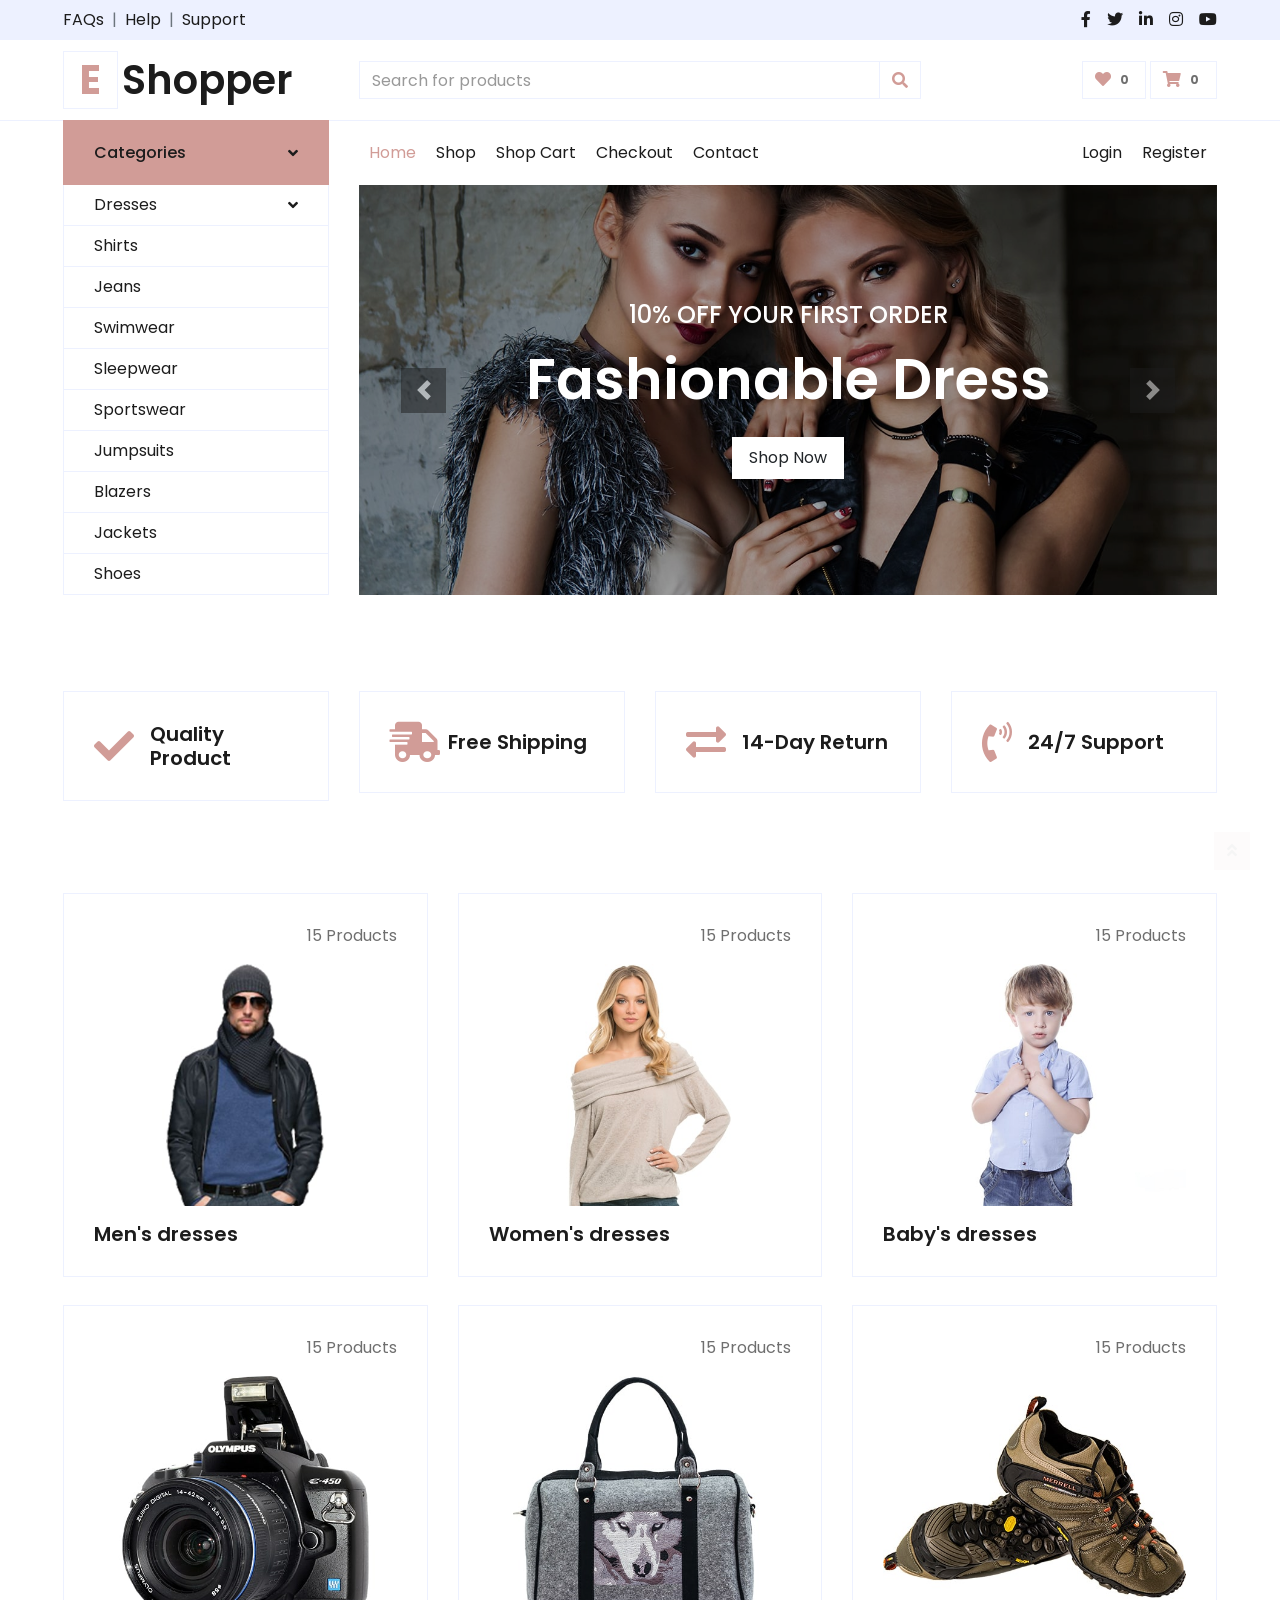
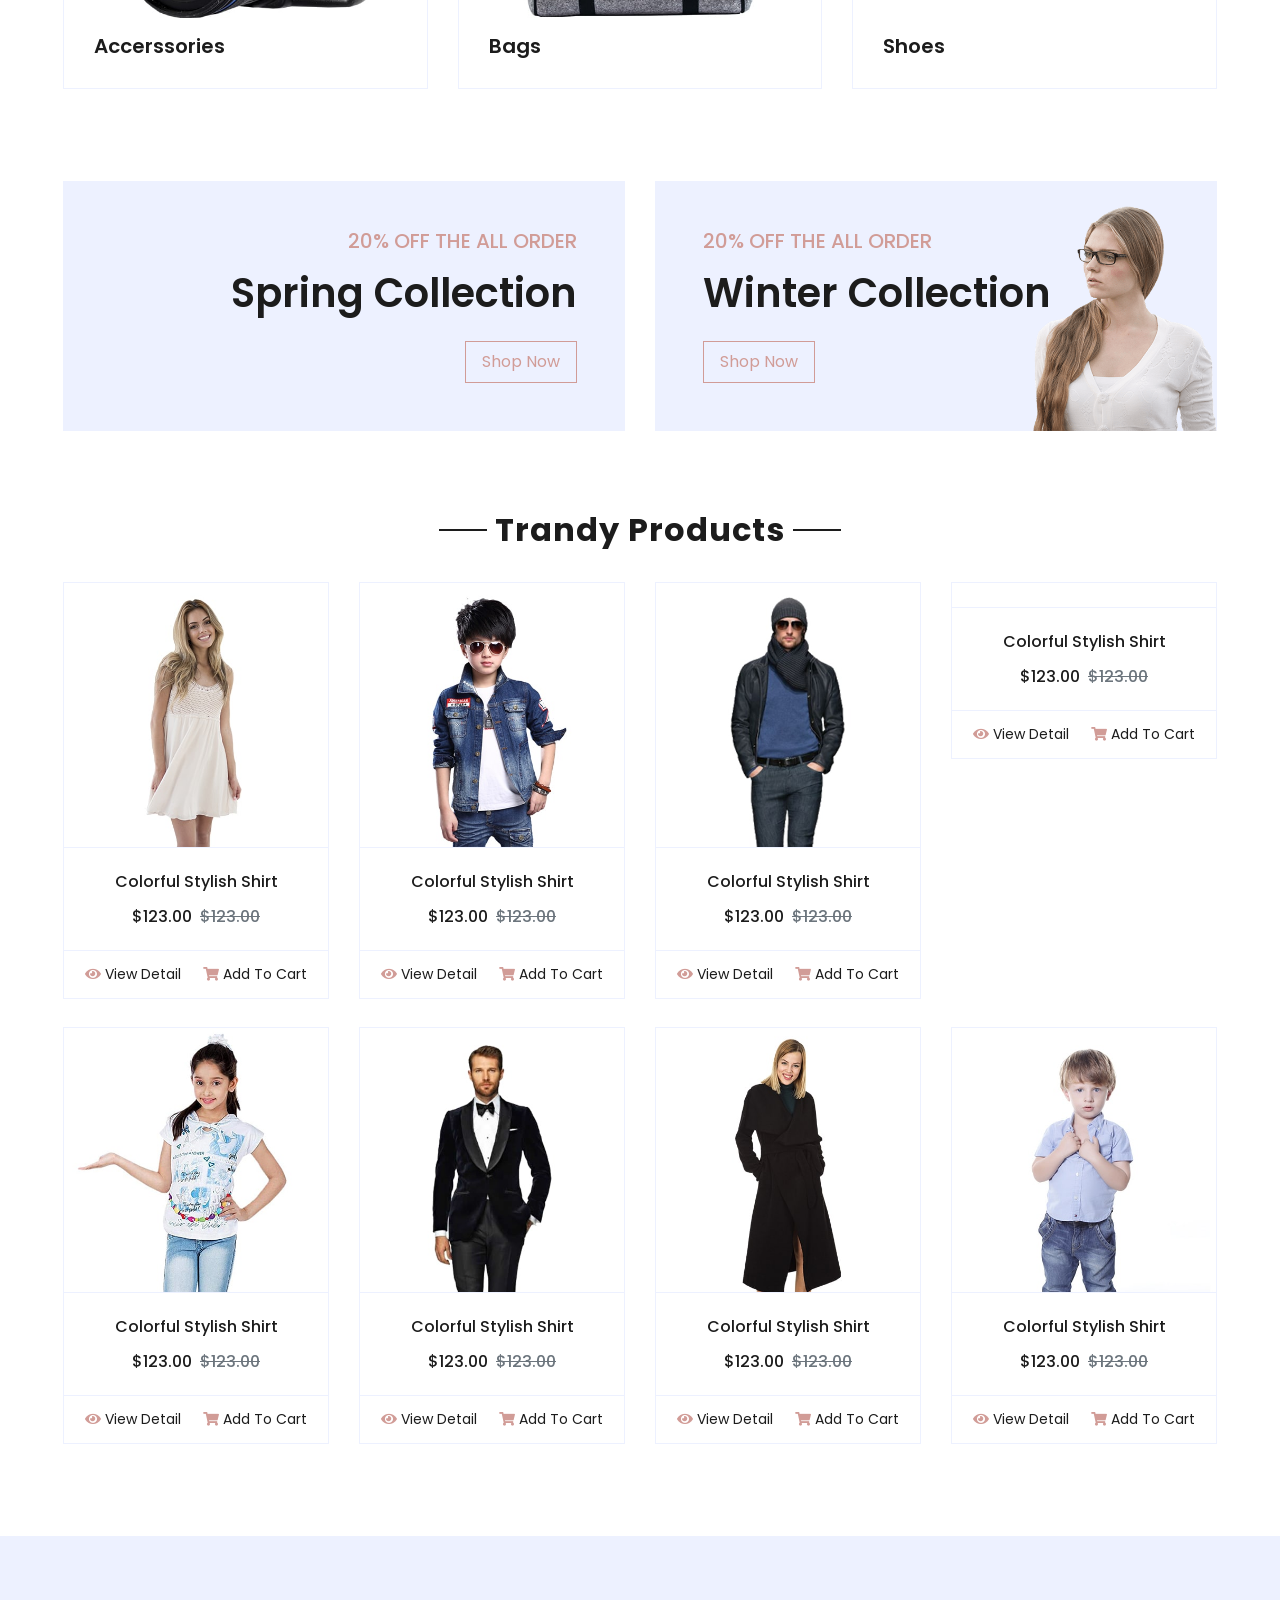
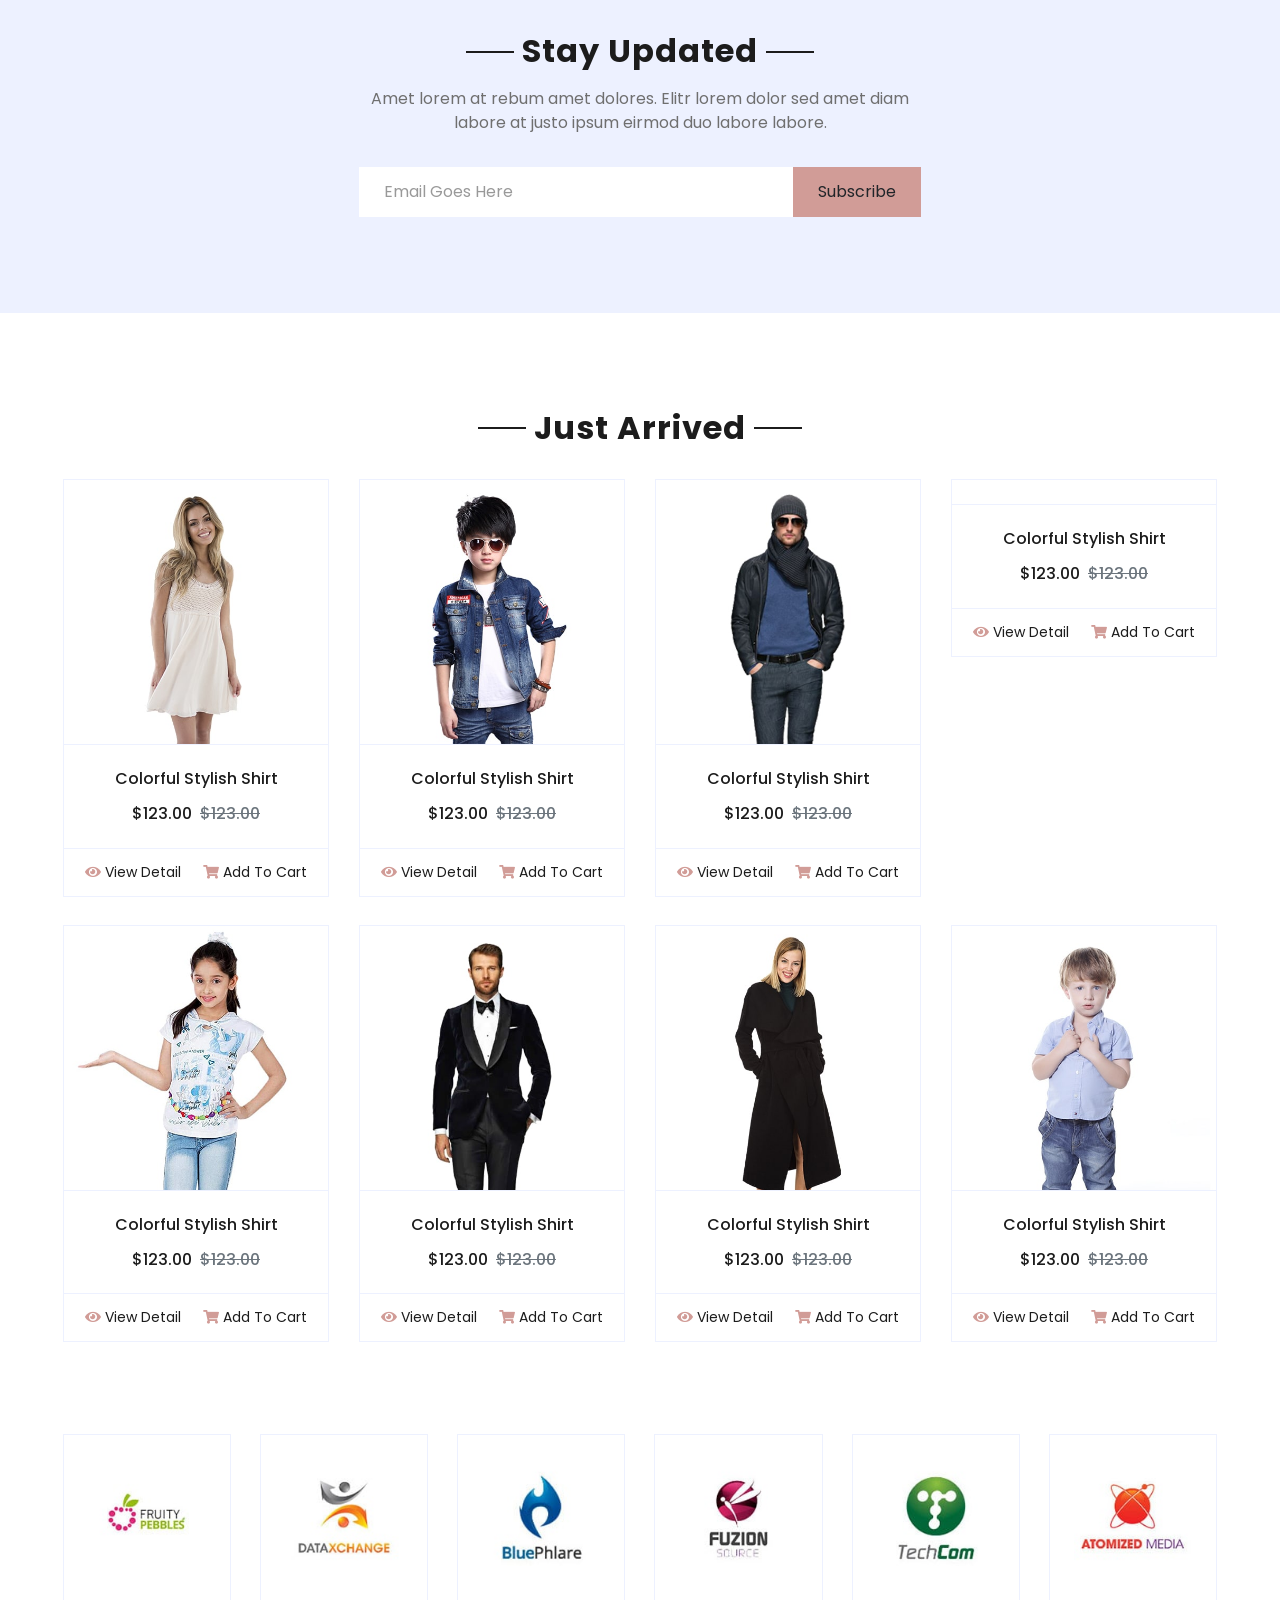
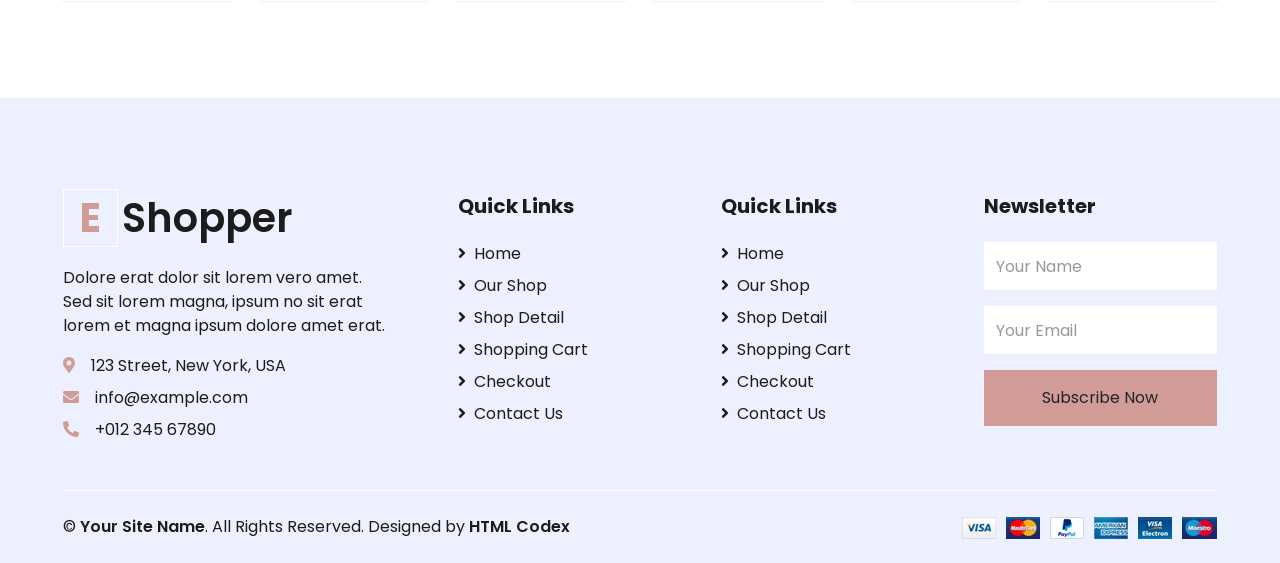
==== EShopper/index.html @ 25c85ebb "base template for web" ====
<!DOCTYPE html>
<html lang="en">

<head>
    <meta charset="utf-8">
    <title>EShopper - Bootstrap Shop Template</title>
    <meta content="width=device-width, initial-scale=1.0" name="viewport">
    <meta content="Free HTML Templates" name="keywords">
    <meta content="Free HTML Templates" name="description">

    <!-- Favicon -->
    <link href="img/favicon.ico" rel="icon">

    <!-- Google Web Fonts -->
    <link rel="preconnect" href="https://fonts.gstatic.com">
    <link href="https://fonts.googleapis.com/css2?family=Poppins:wght@100;200;300;400;500;600;700;800;900&display=swap" rel="stylesheet"> 

    <!-- Font Awesome -->
    <link href="https://cdnjs.cloudflare.com/ajax/libs/font-awesome/5.10.0/css/all.min.css" rel="stylesheet">

    <!-- Libraries Stylesheet -->
    <link href="lib/owlcarousel/assets/owl.carousel.min.css" rel="stylesheet">

    <!-- Customized Bootstrap Stylesheet -->
    <link href="css/style.css" rel="stylesheet">
</head>

<body>
    <!-- Topbar Start -->
    <div class="container-fluid">
        <div class="row bg-secondary py-2 px-xl-5">
            <div class="col-lg-6 d-none d-lg-block">
                <div class="d-inline-flex align-items-center">
                    <a class="text-dark" href="">FAQs</a>
                    <span class="text-muted px-2">|</span>
                    <a class="text-dark" href="">Help</a>
                    <span class="text-muted px-2">|</span>
                    <a class="text-dark" href="">Support</a>
                </div>
            </div>
            <div class="col-lg-6 text-center text-lg-right">
                <div class="d-inline-flex align-items-center">
                    <a class="text-dark px-2" href="">
                        <i class="fab fa-facebook-f"></i>
                    </a>
                    <a class="text-dark px-2" href="">
                        <i class="fab fa-twitter"></i>
                    </a>
                    <a class="text-dark px-2" href="">
                        <i class="fab fa-linkedin-in"></i>
                    </a>
                    <a class="text-dark px-2" href="">
                        <i class="fab fa-instagram"></i>
                    </a>
                    <a class="text-dark pl-2" href="">
                        <i class="fab fa-youtube"></i>
                    </a>
                </div>
            </div>
        </div>
        <div class="row align-items-center py-3 px-xl-5">
            <div class="col-lg-3 d-none d-lg-block">
                <a href="" class="text-decoration-none">
                    <h1 class="m-0 display-5 font-weight-semi-bold"><span class="text-primary font-weight-bold border px-3 mr-1">E</span>Shopper</h1>
                </a>
            </div>
            <div class="col-lg-6 col-6 text-left">
                <form action="">
                    <div class="input-group">
                        <input type="text" class="form-control" placeholder="Search for products">
                        <div class="input-group-append">
                            <span class="input-group-text bg-transparent text-primary">
                                <i class="fa fa-search"></i>
                            </span>
                        </div>
                    </div>
                </form>
            </div>
            <div class="col-lg-3 col-6 text-right">
                <a href="" class="btn border">
                    <i class="fas fa-heart text-primary"></i>
                    <span class="badge">0</span>
                </a>
                <a href="" class="btn border">
                    <i class="fas fa-shopping-cart text-primary"></i>
                    <span class="badge">0</span>
                </a>
            </div>
        </div>
    </div>
    <!-- Topbar End -->


    <!-- Navbar Start -->
    <div class="container-fluid mb-5">
        <div class="row border-top px-xl-5">
            <div class="col-lg-3 d-none d-lg-block">
                <a class="btn shadow-none d-flex align-items-center justify-content-between bg-primary text-white w-100" data-toggle="collapse" href="#navbar-vertical" style="height: 65px; margin-top: -1px; padding: 0 30px;">
                    <h6 class="m-0">Categories</h6>
                    <i class="fa fa-angle-down text-dark"></i>
                </a>
                <nav class="collapse show navbar navbar-vertical navbar-light align-items-start p-0 border border-top-0 border-bottom-0" id="navbar-vertical">
                    <div class="navbar-nav w-100 overflow-hidden" style="height: 410px">
                        <div class="nav-item dropdown">
                            <a href="#" class="nav-link" data-toggle="dropdown">Dresses <i class="fa fa-angle-down float-right mt-1"></i></a>
                            <div class="dropdown-menu position-absolute bg-secondary border-0 rounded-0 w-100 m-0">
                                <a href="" class="dropdown-item">Men's Dresses</a>
                                <a href="" class="dropdown-item">Women's Dresses</a>
                                <a href="" class="dropdown-item">Baby's Dresses</a>
                            </div>
                        </div>
                        <a href="" class="nav-item nav-link">Shirts</a>
                        <a href="" class="nav-item nav-link">Jeans</a>
                        <a href="" class="nav-item nav-link">Swimwear</a>
                        <a href="" class="nav-item nav-link">Sleepwear</a>
                        <a href="" class="nav-item nav-link">Sportswear</a>
                        <a href="" class="nav-item nav-link">Jumpsuits</a>
                        <a href="" class="nav-item nav-link">Blazers</a>
                        <a href="" class="nav-item nav-link">Jackets</a>
                        <a href="" class="nav-item nav-link">Shoes</a>
                    </div>
                </nav>
            </div>
            <div class="col-lg-9">
                <nav class="navbar navbar-expand-lg bg-light navbar-light py-3 py-lg-0 px-0">
                    <a href="" class="text-decoration-none d-block d-lg-none">
                        <h1 class="m-0 display-5 font-weight-semi-bold"><span class="text-primary font-weight-bold border px-3 mr-1">E</span>Shopper</h1>
                    </a>
                    <button type="button" class="navbar-toggler" data-toggle="collapse" data-target="#navbarCollapse">
                        <span class="navbar-toggler-icon"></span>
                    </button>
                    <div class="collapse navbar-collapse justify-content-between" id="navbarCollapse">
                        <div class="navbar-nav mr-auto py-0">
                            <a href="index.html" class="nav-item nav-link active">Home</a>
                            <a href="shop.html" class="nav-item nav-link">Shop</a>
                            <a href="cart.html" class="nav-item nav-link">Shop Cart</a>
                            <a href="checkout.html" class="nav-item nav-link">Checkout</a>
                            <a href="contact.html" class="nav-item nav-link">Contact</a>
                        </div>
                        <div class="navbar-nav ml-auto py-0">
                            <a href="" class="nav-item nav-link">Login</a>
                            <a href="" class="nav-item nav-link">Register</a>
                        </div>
                    </div>
                </nav>
                <div id="header-carousel" class="carousel slide" data-ride="carousel">
                    <div class="carousel-inner">
                        <div class="carousel-item active" style="height: 410px;">
                            <img class="img-fluid" src="img/carousel-1.jpg" alt="Image">
                            <div class="carousel-caption d-flex flex-column align-items-center justify-content-center">
                                <div class="p-3" style="max-width: 700px;">
                                    <h4 class="text-light text-uppercase font-weight-medium mb-3">10% Off Your First Order</h4>
                                    <h3 class="display-4 text-white font-weight-semi-bold mb-4">Fashionable Dress</h3>
                                    <a href="" class="btn btn-light py-2 px-3">Shop Now</a>
                                </div>
                            </div>
                        </div>
                        <div class="carousel-item" style="height: 410px;">
                            <img class="img-fluid" src="img/carousel-2.jpg" alt="Image">
                            <div class="carousel-caption d-flex flex-column align-items-center justify-content-center">
                                <div class="p-3" style="max-width: 700px;">
                                    <h4 class="text-light text-uppercase font-weight-medium mb-3">10% Off Your First Order</h4>
                                    <h3 class="display-4 text-white font-weight-semi-bold mb-4">Reasonable Price</h3>
                                    <a href="" class="btn btn-light py-2 px-3">Shop Now</a>
                                </div>
                            </div>
                        </div>
                    </div>
                    <a class="carousel-control-prev" href="#header-carousel" data-slide="prev">
                        <div class="btn btn-dark" style="width: 45px; height: 45px;">
                            <span class="carousel-control-prev-icon mb-n2"></span>
                        </div>
                    </a>
                    <a class="carousel-control-next" href="#header-carousel" data-slide="next">
                        <div class="btn btn-dark" style="width: 45px; height: 45px;">
                            <span class="carousel-control-next-icon mb-n2"></span>
                        </div>
                    </a>
                </div>
            </div>
        </div>
    </div>
    <!-- Navbar End -->


    <!-- Featured Start -->
    <div class="container-fluid pt-5">
        <div class="row px-xl-5 pb-3">
            <div class="col-lg-3 col-md-6 col-sm-12 pb-1">
                <div class="d-flex align-items-center border mb-4" style="padding: 30px;">
                    <h1 class="fa fa-check text-primary m-0 mr-3"></h1>
                    <h5 class="font-weight-semi-bold m-0">Quality Product</h5>
                </div>
            </div>
            <div class="col-lg-3 col-md-6 col-sm-12 pb-1">
                <div class="d-flex align-items-center border mb-4" style="padding: 30px;">
                    <h1 class="fa fa-shipping-fast text-primary m-0 mr-2"></h1>
                    <h5 class="font-weight-semi-bold m-0">Free Shipping</h5>
                </div>
            </div>
            <div class="col-lg-3 col-md-6 col-sm-12 pb-1">
                <div class="d-flex align-items-center border mb-4" style="padding: 30px;">
                    <h1 class="fas fa-exchange-alt text-primary m-0 mr-3"></h1>
                    <h5 class="font-weight-semi-bold m-0">14-Day Return</h5>
                </div>
            </div>
            <div class="col-lg-3 col-md-6 col-sm-12 pb-1">
                <div class="d-flex align-items-center border mb-4" style="padding: 30px;">
                    <h1 class="fa fa-phone-volume text-primary m-0 mr-3"></h1>
                    <h5 class="font-weight-semi-bold m-0">24/7 Support</h5>
                </div>
            </div>
        </div>
    </div>
    <!-- Featured End -->


    <!-- Categories Start -->
    <div class="container-fluid pt-5">
        <div class="row px-xl-5 pb-3">
            <div class="col-lg-4 col-md-6 pb-1">
                <div class="cat-item d-flex flex-column border mb-4" style="padding: 30px;">
                    <p class="text-right">15 Products</p>
                    <a href="" class="cat-img position-relative overflow-hidden mb-3">
                        <img class="img-fluid" src="img/cat-1.jpg" alt="">
                    </a>
                    <h5 class="font-weight-semi-bold m-0">Men's dresses</h5>
                </div>
            </div>
            <div class="col-lg-4 col-md-6 pb-1">
                <div class="cat-item d-flex flex-column border mb-4" style="padding: 30px;">
                    <p class="text-right">15 Products</p>
                    <a href="" class="cat-img position-relative overflow-hidden mb-3">
                        <img class="img-fluid" src="img/cat-2.jpg" alt="">
                    </a>
                    <h5 class="font-weight-semi-bold m-0">Women's dresses</h5>
                </div>
            </div>
            <div class="col-lg-4 col-md-6 pb-1">
                <div class="cat-item d-flex flex-column border mb-4" style="padding: 30px;">
                    <p class="text-right">15 Products</p>
                    <a href="" class="cat-img position-relative overflow-hidden mb-3">
                        <img class="img-fluid" src="img/cat-3.jpg" alt="">
                    </a>
                    <h5 class="font-weight-semi-bold m-0">Baby's dresses</h5>
                </div>
            </div>
            <div class="col-lg-4 col-md-6 pb-1">
                <div class="cat-item d-flex flex-column border mb-4" style="padding: 30px;">
                    <p class="text-right">15 Products</p>
                    <a href="" class="cat-img position-relative overflow-hidden mb-3">
                        <img class="img-fluid" src="img/cat-4.jpg" alt="">
                    </a>
                    <h5 class="font-weight-semi-bold m-0">Accerssories</h5>
                </div>
            </div>
            <div class="col-lg-4 col-md-6 pb-1">
                <div class="cat-item d-flex flex-column border mb-4" style="padding: 30px;">
                    <p class="text-right">15 Products</p>
                    <a href="" class="cat-img position-relative overflow-hidden mb-3">
                        <img class="img-fluid" src="img/cat-5.jpg" alt="">
                    </a>
                    <h5 class="font-weight-semi-bold m-0">Bags</h5>
                </div>
            </div>
            <div class="col-lg-4 col-md-6 pb-1">
                <div class="cat-item d-flex flex-column border mb-4" style="padding: 30px;">
                    <p class="text-right">15 Products</p>
                    <a href="" class="cat-img position-relative overflow-hidden mb-3">
                        <img class="img-fluid" src="img/cat-6.jpg" alt="">
                    </a>
                    <h5 class="font-weight-semi-bold m-0">Shoes</h5>
                </div>
            </div>
        </div>
    </div>
    <!-- Categories End -->


    <!-- Offer Start -->
    <div class="container-fluid offer pt-5">
        <div class="row px-xl-5">
            <div class="col-md-6 pb-4">
                <div class="position-relative bg-secondary text-center text-md-right text-white mb-2 py-5 px-5">
                    <img src="img/offer-1.png" alt="">
                    <div class="position-relative" style="z-index: 1;">
                        <h5 class="text-uppercase text-primary mb-3">20% off the all order</h5>
                        <h1 class="mb-4 font-weight-semi-bold">Spring Collection</h1>
                        <a href="" class="btn btn-outline-primary py-md-2 px-md-3">Shop Now</a>
                    </div>
                </div>
            </div>
            <div class="col-md-6 pb-4">
                <div class="position-relative bg-secondary text-center text-md-left text-white mb-2 py-5 px-5">
                    <img src="img/offer-2.png" alt="">
                    <div class="position-relative" style="z-index: 1;">
                        <h5 class="text-uppercase text-primary mb-3">20% off the all order</h5>
                        <h1 class="mb-4 font-weight-semi-bold">Winter Collection</h1>
                        <a href="" class="btn btn-outline-primary py-md-2 px-md-3">Shop Now</a>
                    </div>
                </div>
            </div>
        </div>
    </div>
    <!-- Offer End -->


    <!-- Products Start -->
    <div class="container-fluid pt-5">
        <div class="text-center mb-4">
            <h2 class="section-title px-5"><span class="px-2">Trandy Products</span></h2>
        </div>
        <div class="row px-xl-5 pb-3">
            <div class="col-lg-3 col-md-6 col-sm-12 pb-1">
                <div class="card product-item border-0 mb-4">
                    <div class="card-header product-img position-relative overflow-hidden bg-transparent border p-0">
                        <img class="img-fluid w-100" src="img/product-1.jpg" alt="">
                    </div>
                    <div class="card-body border-left border-right text-center p-0 pt-4 pb-3">
                        <h6 class="text-truncate mb-3">Colorful Stylish Shirt</h6>
                        <div class="d-flex justify-content-center">
                            <h6>$123.00</h6><h6 class="text-muted ml-2"><del>$123.00</del></h6>
                        </div>
                    </div>
                    <div class="card-footer d-flex justify-content-between bg-light border">
                        <a href="" class="btn btn-sm text-dark p-0"><i class="fas fa-eye text-primary mr-1"></i>View Detail</a>
                        <a href="" class="btn btn-sm text-dark p-0"><i class="fas fa-shopping-cart text-primary mr-1"></i>Add To Cart</a>
                    </div>
                </div>
            </div>
            <div class="col-lg-3 col-md-6 col-sm-12 pb-1">
                <div class="card product-item border-0 mb-4">
                    <div class="card-header product-img position-relative overflow-hidden bg-transparent border p-0">
                        <img class="img-fluid w-100" src="img/product-2.jpg" alt="">
                    </div>
                    <div class="card-body border-left border-right text-center p-0 pt-4 pb-3">
                        <h6 class="text-truncate mb-3">Colorful Stylish Shirt</h6>
                        <div class="d-flex justify-content-center">
                            <h6>$123.00</h6><h6 class="text-muted ml-2"><del>$123.00</del></h6>
                        </div>
                    </div>
                    <div class="card-footer d-flex justify-content-between bg-light border">
                        <a href="" class="btn btn-sm text-dark p-0"><i class="fas fa-eye text-primary mr-1"></i>View Detail</a>
                        <a href="" class="btn btn-sm text-dark p-0"><i class="fas fa-shopping-cart text-primary mr-1"></i>Add To Cart</a>
                    </div>
                </div>
            </div>
            <div class="col-lg-3 col-md-6 col-sm-12 pb-1">
                <div class="card product-item border-0 mb-4">
                    <div class="card-header product-img position-relative overflow-hidden bg-transparent border p-0">
                        <img class="img-fluid w-100" src="img/product-3.jpg" alt="">
                    </div>
                    <div class="card-body border-left border-right text-center p-0 pt-4 pb-3">
                        <h6 class="text-truncate mb-3">Colorful Stylish Shirt</h6>
                        <div class="d-flex justify-content-center">
                            <h6>$123.00</h6><h6 class="text-muted ml-2"><del>$123.00</del></h6>
                        </div>
                    </div>
                    <div class="card-footer d-flex justify-content-between bg-light border">
                        <a href="" class="btn btn-sm text-dark p-0"><i class="fas fa-eye text-primary mr-1"></i>View Detail</a>
                        <a href="" class="btn btn-sm text-dark p-0"><i class="fas fa-shopping-cart text-primary mr-1"></i>Add To Cart</a>
                    </div>
                </div>
            </div>
            <div class="col-lg-3 col-md-6 col-sm-12 pb-1">
                <div class="card product-item border-0 mb-4">
                    <div class="card-header product-img position-relative overflow-hidden bg-transparent border p-0">
                        <img class="img-fluid w-100" src="img/product-4.jpg" alt="">
                    </div>
                    <div class="card-body border-left border-right text-center p-0 pt-4 pb-3">
                        <h6 class="text-truncate mb-3">Colorful Stylish Shirt</h6>
                        <div class="d-flex justify-content-center">
                            <h6>$123.00</h6><h6 class="text-muted ml-2"><del>$123.00</del></h6>
                        </div>
                    </div>
                    <div class="card-footer d-flex justify-content-between bg-light border">
                        <a href="" class="btn btn-sm text-dark p-0"><i class="fas fa-eye text-primary mr-1"></i>View Detail</a>
                        <a href="" class="btn btn-sm text-dark p-0"><i class="fas fa-shopping-cart text-primary mr-1"></i>Add To Cart</a>
                    </div>
                </div>
            </div>
            <div class="col-lg-3 col-md-6 col-sm-12 pb-1">
                <div class="card product-item border-0 mb-4">
                    <div class="card-header product-img position-relative overflow-hidden bg-transparent border p-0">
                        <img class="img-fluid w-100" src="img/product-5.jpg" alt="">
                    </div>
                    <div class="card-body border-left border-right text-center p-0 pt-4 pb-3">
                        <h6 class="text-truncate mb-3">Colorful Stylish Shirt</h6>
                        <div class="d-flex justify-content-center">
                            <h6>$123.00</h6><h6 class="text-muted ml-2"><del>$123.00</del></h6>
                        </div>
                    </div>
                    <div class="card-footer d-flex justify-content-between bg-light border">
                        <a href="" class="btn btn-sm text-dark p-0"><i class="fas fa-eye text-primary mr-1"></i>View Detail</a>
                        <a href="" class="btn btn-sm text-dark p-0"><i class="fas fa-shopping-cart text-primary mr-1"></i>Add To Cart</a>
                    </div>
                </div>
            </div>
            <div class="col-lg-3 col-md-6 col-sm-12 pb-1">
                <div class="card product-item border-0 mb-4">
                    <div class="card-header product-img position-relative overflow-hidden bg-transparent border p-0">
                        <img class="img-fluid w-100" src="img/product-6.jpg" alt="">
                    </div>
                    <div class="card-body border-left border-right text-center p-0 pt-4 pb-3">
                        <h6 class="text-truncate mb-3">Colorful Stylish Shirt</h6>
                        <div class="d-flex justify-content-center">
                            <h6>$123.00</h6><h6 class="text-muted ml-2"><del>$123.00</del></h6>
                        </div>
                    </div>
                    <div class="card-footer d-flex justify-content-between bg-light border">
                        <a href="" class="btn btn-sm text-dark p-0"><i class="fas fa-eye text-primary mr-1"></i>View Detail</a>
                        <a href="" class="btn btn-sm text-dark p-0"><i class="fas fa-shopping-cart text-primary mr-1"></i>Add To Cart</a>
                    </div>
                </div>
            </div>
            <div class="col-lg-3 col-md-6 col-sm-12 pb-1">
                <div class="card product-item border-0 mb-4">
                    <div class="card-header product-img position-relative overflow-hidden bg-transparent border p-0">
                        <img class="img-fluid w-100" src="img/product-7.jpg" alt="">
                    </div>
                    <div class="card-body border-left border-right text-center p-0 pt-4 pb-3">
                        <h6 class="text-truncate mb-3">Colorful Stylish Shirt</h6>
                        <div class="d-flex justify-content-center">
                            <h6>$123.00</h6><h6 class="text-muted ml-2"><del>$123.00</del></h6>
                        </div>
                    </div>
                    <div class="card-footer d-flex justify-content-between bg-light border">
                        <a href="" class="btn btn-sm text-dark p-0"><i class="fas fa-eye text-primary mr-1"></i>View Detail</a>
                        <a href="" class="btn btn-sm text-dark p-0"><i class="fas fa-shopping-cart text-primary mr-1"></i>Add To Cart</a>
                    </div>
                </div>
            </div>
            <div class="col-lg-3 col-md-6 col-sm-12 pb-1">
                <div class="card product-item border-0 mb-4">
                    <div class="card-header product-img position-relative overflow-hidden bg-transparent border p-0">
                        <img class="img-fluid w-100" src="img/product-8.jpg" alt="">
                    </div>
                    <div class="card-body border-left border-right text-center p-0 pt-4 pb-3">
                        <h6 class="text-truncate mb-3">Colorful Stylish Shirt</h6>
                        <div class="d-flex justify-content-center">
                            <h6>$123.00</h6><h6 class="text-muted ml-2"><del>$123.00</del></h6>
                        </div>
                    </div>
                    <div class="card-footer d-flex justify-content-between bg-light border">
                        <a href="" class="btn btn-sm text-dark p-0"><i class="fas fa-eye text-primary mr-1"></i>View Detail</a>
                        <a href="" class="btn btn-sm text-dark p-0"><i class="fas fa-shopping-cart text-primary mr-1"></i>Add To Cart</a>
                    </div>
                </div>
            </div>
        </div>
    </div>
    <!-- Products End -->


    <!-- Subscribe Start -->
    <div class="container-fluid bg-secondary my-5">
        <div class="row justify-content-md-center py-5 px-xl-5">
            <div class="col-md-6 col-12 py-5">
                <div class="text-center mb-2 pb-2">
                    <h2 class="section-title px-5 mb-3"><span class="bg-secondary px-2">Stay Updated</span></h2>
                    <p>Amet lorem at rebum amet dolores. Elitr lorem dolor sed amet diam labore at justo ipsum eirmod duo labore labore.</p>
                </div>
                <form action="">
                    <div class="input-group">
                        <input type="text" class="form-control border-white p-4" placeholder="Email Goes Here">
                        <div class="input-group-append">
                            <button class="btn btn-primary px-4">Subscribe</button>
                        </div>
                    </div>
                </form>
            </div>
        </div>
    </div>
    <!-- Subscribe End -->


    <!-- Products Start -->
    <div class="container-fluid pt-5">
        <div class="text-center mb-4">
            <h2 class="section-title px-5"><span class="px-2">Just Arrived</span></h2>
        </div>
        <div class="row px-xl-5 pb-3">
            <div class="col-lg-3 col-md-6 col-sm-12 pb-1">
                <div class="card product-item border-0 mb-4">
                    <div class="card-header product-img position-relative overflow-hidden bg-transparent border p-0">
                        <img class="img-fluid w-100" src="img/product-1.jpg" alt="">
                    </div>
                    <div class="card-body border-left border-right text-center p-0 pt-4 pb-3">
                        <h6 class="text-truncate mb-3">Colorful Stylish Shirt</h6>
                        <div class="d-flex justify-content-center">
                            <h6>$123.00</h6><h6 class="text-muted ml-2"><del>$123.00</del></h6>
                        </div>
                    </div>
                    <div class="card-footer d-flex justify-content-between bg-light border">
                        <a href="" class="btn btn-sm text-dark p-0"><i class="fas fa-eye text-primary mr-1"></i>View Detail</a>
                        <a href="" class="btn btn-sm text-dark p-0"><i class="fas fa-shopping-cart text-primary mr-1"></i>Add To Cart</a>
                    </div>
                </div>
            </div>
            <div class="col-lg-3 col-md-6 col-sm-12 pb-1">
                <div class="card product-item border-0 mb-4">
                    <div class="card-header product-img position-relative overflow-hidden bg-transparent border p-0">
                        <img class="img-fluid w-100" src="img/product-2.jpg" alt="">
                    </div>
                    <div class="card-body border-left border-right text-center p-0 pt-4 pb-3">
                        <h6 class="text-truncate mb-3">Colorful Stylish Shirt</h6>
                        <div class="d-flex justify-content-center">
                            <h6>$123.00</h6><h6 class="text-muted ml-2"><del>$123.00</del></h6>
                        </div>
                    </div>
                    <div class="card-footer d-flex justify-content-between bg-light border">
                        <a href="" class="btn btn-sm text-dark p-0"><i class="fas fa-eye text-primary mr-1"></i>View Detail</a>
                        <a href="" class="btn btn-sm text-dark p-0"><i class="fas fa-shopping-cart text-primary mr-1"></i>Add To Cart</a>
                    </div>
                </div>
            </div>
            <div class="col-lg-3 col-md-6 col-sm-12 pb-1">
                <div class="card product-item border-0 mb-4">
                    <div class="card-header product-img position-relative overflow-hidden bg-transparent border p-0">
                        <img class="img-fluid w-100" src="img/product-3.jpg" alt="">
                    </div>
                    <div class="card-body border-left border-right text-center p-0 pt-4 pb-3">
                        <h6 class="text-truncate mb-3">Colorful Stylish Shirt</h6>
                        <div class="d-flex justify-content-center">
                            <h6>$123.00</h6><h6 class="text-muted ml-2"><del>$123.00</del></h6>
                        </div>
                    </div>
                    <div class="card-footer d-flex justify-content-between bg-light border">
                        <a href="" class="btn btn-sm text-dark p-0"><i class="fas fa-eye text-primary mr-1"></i>View Detail</a>
                        <a href="" class="btn btn-sm text-dark p-0"><i class="fas fa-shopping-cart text-primary mr-1"></i>Add To Cart</a>
                    </div>
                </div>
            </div>
            <div class="col-lg-3 col-md-6 col-sm-12 pb-1">
                <div class="card product-item border-0 mb-4">
                    <div class="card-header product-img position-relative overflow-hidden bg-transparent border p-0">
                        <img class="img-fluid w-100" src="img/product-4.jpg" alt="">
                    </div>
                    <div class="card-body border-left border-right text-center p-0 pt-4 pb-3">
                        <h6 class="text-truncate mb-3">Colorful Stylish Shirt</h6>
                        <div class="d-flex justify-content-center">
                            <h6>$123.00</h6><h6 class="text-muted ml-2"><del>$123.00</del></h6>
                        </div>
                    </div>
                    <div class="card-footer d-flex justify-content-between bg-light border">
                        <a href="" class="btn btn-sm text-dark p-0"><i class="fas fa-eye text-primary mr-1"></i>View Detail</a>
                        <a href="" class="btn btn-sm text-dark p-0"><i class="fas fa-shopping-cart text-primary mr-1"></i>Add To Cart</a>
                    </div>
                </div>
            </div>
            <div class="col-lg-3 col-md-6 col-sm-12 pb-1">
                <div class="card product-item border-0 mb-4">
                    <div class="card-header product-img position-relative overflow-hidden bg-transparent border p-0">
                        <img class="img-fluid w-100" src="img/product-5.jpg" alt="">
                    </div>
                    <div class="card-body border-left border-right text-center p-0 pt-4 pb-3">
                        <h6 class="text-truncate mb-3">Colorful Stylish Shirt</h6>
                        <div class="d-flex justify-content-center">
                            <h6>$123.00</h6><h6 class="text-muted ml-2"><del>$123.00</del></h6>
                        </div>
                    </div>
                    <div class="card-footer d-flex justify-content-between bg-light border">
                        <a href="" class="btn btn-sm text-dark p-0"><i class="fas fa-eye text-primary mr-1"></i>View Detail</a>
                        <a href="" class="btn btn-sm text-dark p-0"><i class="fas fa-shopping-cart text-primary mr-1"></i>Add To Cart</a>
                    </div>
                </div>
            </div>
            <div class="col-lg-3 col-md-6 col-sm-12 pb-1">
                <div class="card product-item border-0 mb-4">
                    <div class="card-header product-img position-relative overflow-hidden bg-transparent border p-0">
                        <img class="img-fluid w-100" src="img/product-6.jpg" alt="">
                    </div>
                    <div class="card-body border-left border-right text-center p-0 pt-4 pb-3">
                        <h6 class="text-truncate mb-3">Colorful Stylish Shirt</h6>
                        <div class="d-flex justify-content-center">
                            <h6>$123.00</h6><h6 class="text-muted ml-2"><del>$123.00</del></h6>
                        </div>
                    </div>
                    <div class="card-footer d-flex justify-content-between bg-light border">
                        <a href="" class="btn btn-sm text-dark p-0"><i class="fas fa-eye text-primary mr-1"></i>View Detail</a>
                        <a href="" class="btn btn-sm text-dark p-0"><i class="fas fa-shopping-cart text-primary mr-1"></i>Add To Cart</a>
                    </div>
                </div>
            </div>
            <div class="col-lg-3 col-md-6 col-sm-12 pb-1">
                <div class="card product-item border-0 mb-4">
                    <div class="card-header product-img position-relative overflow-hidden bg-transparent border p-0">
                        <img class="img-fluid w-100" src="img/product-7.jpg" alt="">
                    </div>
                    <div class="card-body border-left border-right text-center p-0 pt-4 pb-3">
                        <h6 class="text-truncate mb-3">Colorful Stylish Shirt</h6>
                        <div class="d-flex justify-content-center">
                            <h6>$123.00</h6><h6 class="text-muted ml-2"><del>$123.00</del></h6>
                        </div>
                    </div>
                    <div class="card-footer d-flex justify-content-between bg-light border">
                        <a href="" class="btn btn-sm text-dark p-0"><i class="fas fa-eye text-primary mr-1"></i>View Detail</a>
                        <a href="" class="btn btn-sm text-dark p-0"><i class="fas fa-shopping-cart text-primary mr-1"></i>Add To Cart</a>
                    </div>
                </div>
            </div>
            <div class="col-lg-3 col-md-6 col-sm-12 pb-1">
                <div class="card product-item border-0 mb-4">
                    <div class="card-header product-img position-relative overflow-hidden bg-transparent border p-0">
                        <img class="img-fluid w-100" src="img/product-8.jpg" alt="">
                    </div>
                    <div class="card-body border-left border-right text-center p-0 pt-4 pb-3">
                        <h6 class="text-truncate mb-3">Colorful Stylish Shirt</h6>
                        <div class="d-flex justify-content-center">
                            <h6>$123.00</h6><h6 class="text-muted ml-2"><del>$123.00</del></h6>
                        </div>
                    </div>
                    <div class="card-footer d-flex justify-content-between bg-light border">
                        <a href="" class="btn btn-sm text-dark p-0"><i class="fas fa-eye text-primary mr-1"></i>View Detail</a>
                        <a href="" class="btn btn-sm text-dark p-0"><i class="fas fa-shopping-cart text-primary mr-1"></i>Add To Cart</a>
                    </div>
                </div>
            </div>
        </div>
    </div>
    <!-- Products End -->


    <!-- Vendor Start -->
    <div class="container-fluid py-5">
        <div class="row px-xl-5">
            <div class="col">
                <div class="owl-carousel vendor-carousel">
                    <div class="vendor-item border p-4">
                        <img src="img/vendor-1.jpg" alt="">
                    </div>
                    <div class="vendor-item border p-4">
                        <img src="img/vendor-2.jpg" alt="">
                    </div>
                    <div class="vendor-item border p-4">
                        <img src="img/vendor-3.jpg" alt="">
                    </div>
                    <div class="vendor-item border p-4">
                        <img src="img/vendor-4.jpg" alt="">
                    </div>
                    <div class="vendor-item border p-4">
                        <img src="img/vendor-5.jpg" alt="">
                    </div>
                    <div class="vendor-item border p-4">
                        <img src="img/vendor-6.jpg" alt="">
                    </div>
                    <div class="vendor-item border p-4">
                        <img src="img/vendor-7.jpg" alt="">
                    </div>
                    <div class="vendor-item border p-4">
                        <img src="img/vendor-8.jpg" alt="">
                    </div>
                </div>
            </div>
        </div>
    </div>
    <!-- Vendor End -->


    <!-- Footer Start -->
    <div class="container-fluid bg-secondary text-dark mt-5 pt-5">
        <div class="row px-xl-5 pt-5">
            <div class="col-lg-4 col-md-12 mb-5 pr-3 pr-xl-5">
                <a href="" class="text-decoration-none">
                    <h1 class="mb-4 display-5 font-weight-semi-bold"><span class="text-primary font-weight-bold border border-white px-3 mr-1">E</span>Shopper</h1>
                </a>
                <p>Dolore erat dolor sit lorem vero amet. Sed sit lorem magna, ipsum no sit erat lorem et magna ipsum dolore amet erat.</p>
                <p class="mb-2"><i class="fa fa-map-marker-alt text-primary mr-3"></i>123 Street, New York, USA</p>
                <p class="mb-2"><i class="fa fa-envelope text-primary mr-3"></i>info@example.com</p>
                <p class="mb-0"><i class="fa fa-phone-alt text-primary mr-3"></i>+012 345 67890</p>
            </div>
            <div class="col-lg-8 col-md-12">
                <div class="row">
                    <div class="col-md-4 mb-5">
                        <h5 class="font-weight-bold text-dark mb-4">Quick Links</h5>
                        <div class="d-flex flex-column justify-content-start">
                            <a class="text-dark mb-2" href="index.html"><i class="fa fa-angle-right mr-2"></i>Home</a>
                            <a class="text-dark mb-2" href="shop.html"><i class="fa fa-angle-right mr-2"></i>Our Shop</a>
                            <a class="text-dark mb-2" href="detail.html"><i class="fa fa-angle-right mr-2"></i>Shop Detail</a>
                            <a class="text-dark mb-2" href="cart.html"><i class="fa fa-angle-right mr-2"></i>Shopping Cart</a>
                            <a class="text-dark mb-2" href="checkout.html"><i class="fa fa-angle-right mr-2"></i>Checkout</a>
                            <a class="text-dark" href="contact.html"><i class="fa fa-angle-right mr-2"></i>Contact Us</a>
                        </div>
                    </div>
                    <div class="col-md-4 mb-5">
                        <h5 class="font-weight-bold text-dark mb-4">Quick Links</h5>
                        <div class="d-flex flex-column justify-content-start">
                            <a class="text-dark mb-2" href="index.html"><i class="fa fa-angle-right mr-2"></i>Home</a>
                            <a class="text-dark mb-2" href="shop.html"><i class="fa fa-angle-right mr-2"></i>Our Shop</a>
                            <a class="text-dark mb-2" href="detail.html"><i class="fa fa-angle-right mr-2"></i>Shop Detail</a>
                            <a class="text-dark mb-2" href="cart.html"><i class="fa fa-angle-right mr-2"></i>Shopping Cart</a>
                            <a class="text-dark mb-2" href="checkout.html"><i class="fa fa-angle-right mr-2"></i>Checkout</a>
                            <a class="text-dark" href="contact.html"><i class="fa fa-angle-right mr-2"></i>Contact Us</a>
                        </div>
                    </div>
                    <div class="col-md-4 mb-5">
                        <h5 class="font-weight-bold text-dark mb-4">Newsletter</h5>
                        <form action="">
                            <div class="form-group">
                                <input type="text" class="form-control border-0 py-4" placeholder="Your Name" required="required" />
                            </div>
                            <div class="form-group">
                                <input type="email" class="form-control border-0 py-4" placeholder="Your Email"
                                    required="required" />
                            </div>
                            <div>
                                <button class="btn btn-primary btn-block border-0 py-3" type="submit">Subscribe Now</button>
                            </div>
                        </form>
                    </div>
                </div>
            </div>
        </div>
        <div class="row border-top border-light mx-xl-5 py-4">
            <div class="col-md-6 px-xl-0">
                <p class="mb-md-0 text-center text-md-left text-dark">
                    &copy; <a class="text-dark font-weight-semi-bold" href="#">Your Site Name</a>. All Rights Reserved. 
					
					<!--/*** The author’s attribution link must remain intact in the template. ***/-->
                    <!--/*** If you wish to remove this credit link, please purchase the Pro Version . ***/-->
                    Designed by <a class="text-dark font-weight-semi-bold" href="https://htmlcodex.com">HTML Codex</a>
                </p>
            </div>
            <div class="col-md-6 px-xl-0 text-center text-md-right">
                <img class="img-fluid" src="img/payments.png" alt="">
            </div>
        </div>
    </div>
    <!-- Footer End -->


    <!-- Back to Top -->
    <a href="#" class="btn btn-primary back-to-top"><i class="fa fa-angle-double-up"></i></a>


    <!-- JavaScript Libraries -->
    <script src="https://code.jquery.com/jquery-3.4.1.min.js"></script>
    <script src="https://stackpath.bootstrapcdn.com/bootstrap/4.4.1/js/bootstrap.bundle.min.js"></script>
    <script src="lib/easing/easing.min.js"></script>
    <script src="lib/owlcarousel/owl.carousel.min.js"></script>

    <!-- Template Javascript -->
    <script src="js/main.js"></script>
</body>

</html>
---- EShopper/css/style.css ----
/******* Bootstrap Theming ********/
/*!
 * Bootstrap v4.5.3 (https://getbootstrap.com/)
 * Copyright 2011-2020 The Bootstrap Authors
 * Copyright 2011-2020 Twitter, Inc.
 * Licensed under MIT (https://github.com/twbs/bootstrap/blob/main/LICENSE)
 */
:root {
  --blue: #007bff;
  --indigo: #6610f2;
  --purple: #6f42c1;
  --pink: #e83e8c;
  --red: #dc3545;
  --orange: #fd7e14;
  --yellow: #ffc107;
  --green: #28a745;
  --teal: #20c997;
  --cyan: #17a2b8;
  --white: #fff;
  --gray: #6c757d;
  --gray-dark: #343a40;
  --primary: #D19C97;
  --secondary: #EDF1FF;
  --success: #28a745;
  --info: #17a2b8;
  --warning: #ffc107;
  --danger: #dc3545;
  --light: #FFFFFF;
  --dark: #1C1C1C;
  --breakpoint-xs: 0;
  --breakpoint-sm: 576px;
  --breakpoint-md: 768px;
  --breakpoint-lg: 992px;
  --breakpoint-xl: 1200px;
  --font-family-sans-serif: "Poppins", sans-serif;
  --font-family-monospace: SFMono-Regular, Menlo, Monaco, Consolas, "Liberation Mono", "Courier New", monospace;
}

*,
*::before,
*::after {
  box-sizing: border-box;
}

html {
  font-family: sans-serif;
  line-height: 1.15;
  -webkit-text-size-adjust: 100%;
  -webkit-tap-highlight-color: rgba(0, 0, 0, 0);
}

article, aside, figcaption, figure, footer, header, hgroup, main, nav, section {
  display: block;
}

body {
  margin: 0;
  font-family: "Poppins", sans-serif;
  font-size: 1rem;
  font-weight: 400;
  line-height: 1.5;
  color: #6F6F6F;
  text-align: left;
  background-color: #fff;
}

[tabindex="-1"]:focus:not(:focus-visible) {
  outline: 0 !important;
}

hr {
  box-sizing: content-box;
  height: 0;
  overflow: visible;
}

h1, h2, h3, h4, h5, h6 {
  margin-top: 0;
  margin-bottom: 0.5rem;
}

p {
  margin-top: 0;
  margin-bottom: 1rem;
}

abbr[title],
abbr[data-original-title] {
  text-decoration: underline;
  text-decoration: underline dotted;
  cursor: help;
  border-bottom: 0;
  text-decoration-skip-ink: none;
}

address {
  margin-bottom: 1rem;
  font-style: normal;
  line-height: inherit;
}

ol,
ul,
dl {
  margin-top: 0;
  margin-bottom: 1rem;
}

ol ol,
ul ul,
ol ul,
ul ol {
  margin-bottom: 0;
}

dt {
  font-weight: 700;
}

dd {
  margin-bottom: .5rem;
  margin-left: 0;
}

blockquote {
  margin: 0 0 1rem;
}

b,
strong {
  font-weight: bolder;
}

small {
  font-size: 80%;
}

sub,
sup {
  position: relative;
  font-size: 75%;
  line-height: 0;
  vertical-align: baseline;
}

sub {
  bottom: -.25em;
}

sup {
  top: -.5em;
}

a {
  color: #D19C97;
  text-decoration: none;
  background-color: transparent;
}

a:hover {
  color: #ba6a62;
  text-decoration: underline;
}

a:not([href]):not([class]) {
  color: inherit;
  text-decoration: none;
}

a:not([href]):not([class]):hover {
  color: inherit;
  text-decoration: none;
}

pre,
code,
kbd,
samp {
  font-family: SFMono-Regular, Menlo, Monaco, Consolas, "Liberation Mono", "Courier New", monospace;
  font-size: 1em;
}

pre {
  margin-top: 0;
  margin-bottom: 1rem;
  overflow: auto;
  -ms-overflow-style: scrollbar;
}

figure {
  margin: 0 0 1rem;
}

img {
  vertical-align: middle;
  border-style: none;
}

svg {
  overflow: hidden;
  vertical-align: middle;
}

table {
  border-collapse: collapse;
}

caption {
  padding-top: 0.75rem;
  padding-bottom: 0.75rem;
  color: #6c757d;
  text-align: left;
  caption-side: bottom;
}

th {
  text-align: inherit;
  text-align: -webkit-match-parent;
}

label {
  display: inline-block;
  margin-bottom: 0.5rem;
}

button {
  border-radius: 0;
}

button:focus {
  outline: 1px dotted;
  outline: 5px auto -webkit-focus-ring-color;
}

input,
button,
select,
optgroup,
textarea {
  margin: 0;
  font-family: inherit;
  font-size: inherit;
  line-height: inherit;
}

button,
input {
  overflow: visible;
}

button,
select {
  text-transform: none;
}

[role="button"] {
  cursor: pointer;
}

select {
  word-wrap: normal;
}

button,
[type="button"],
[type="reset"],
[type="submit"] {
  -webkit-appearance: button;
}

button:not(:disabled),
[type="button"]:not(:disabled),
[type="reset"]:not(:disabled),
[type="submit"]:not(:disabled) {
  cursor: pointer;
}

button::-moz-focus-inner,
[type="button"]::-moz-focus-inner,
[type="reset"]::-moz-focus-inner,
[type="submit"]::-moz-focus-inner {
  padding: 0;
  border-style: none;
}

input[type="radio"],
input[type="checkbox"] {
  box-sizing: border-box;
  padding: 0;
}

textarea {
  overflow: auto;
  resize: vertical;
}

fieldset {
  min-width: 0;
  padding: 0;
  margin: 0;
  border: 0;
}

legend {
  display: block;
  width: 100%;
  max-width: 100%;
  padding: 0;
  margin-bottom: .5rem;
  font-size: 1.5rem;
  line-height: inherit;
  color: inherit;
  white-space: normal;
}

@media (max-width: 1200px) {
  legend {
    font-size: calc(1.275rem + 0.3vw) ;
  }
}

progress {
  vertical-align: baseline;
}

[type="number"]::-webkit-inner-spin-button,
[type="number"]::-webkit-outer-spin-button {
  height: auto;
}

[type="search"] {
  outline-offset: -2px;
  -webkit-appearance: none;
}

[type="search"]::-webkit-search-decoration {
  -webkit-appearance: none;
}

::-webkit-file-upload-button {
  font: inherit;
  -webkit-appearance: button;
}

output {
  display: inline-block;
}

summary {
  display: list-item;
  cursor: pointer;
}

template {
  display: none;
}

[hidden] {
  display: none !important;
}

h1, h2, h3, h4, h5, h6,
.h1, .h2, .h3, .h4, .h5, .h6 {
  margin-bottom: 0.5rem;
  font-weight: 500;
  line-height: 1.2;
  color: #1C1C1C;
}

h1, .h1 {
  font-size: 2.5rem;
}

@media (max-width: 1200px) {
  h1, .h1 {
    font-size: calc(1.375rem + 1.5vw) ;
  }
}

h2, .h2 {
  font-size: 2rem;
}

@media (max-width: 1200px) {
  h2, .h2 {
    font-size: calc(1.325rem + 0.9vw) ;
  }
}

h3, .h3 {
  font-size: 1.75rem;
}

@media (max-width: 1200px) {
  h3, .h3 {
    font-size: calc(1.3rem + 0.6vw) ;
  }
}

h4, .h4 {
  font-size: 1.5rem;
}

@media (max-width: 1200px) {
  h4, .h4 {
    font-size: calc(1.275rem + 0.3vw) ;
  }
}

h5, .h5 {
  font-size: 1.25rem;
}

h6, .h6 {
  font-size: 1rem;
}

.lead {
  font-size: 1.25rem;
  font-weight: 300;
}

.display-1 {
  font-size: 6rem;
  font-weight: 300;
  line-height: 1.2;
}

@media (max-width: 1200px) {
  .display-1 {
    font-size: calc(1.725rem + 5.7vw) ;
  }
}

.display-2 {
  font-size: 5.5rem;
  font-weight: 300;
  line-height: 1.2;
}

@media (max-width: 1200px) {
  .display-2 {
    font-size: calc(1.675rem + 5.1vw) ;
  }
}

.display-3 {
  font-size: 4.5rem;
  font-weight: 300;
  line-height: 1.2;
}

@media (max-width: 1200px) {
  .display-3 {
    font-size: calc(1.575rem + 3.9vw) ;
  }
}

.display-4 {
  font-size: 3.5rem;
  font-weight: 300;
  line-height: 1.2;
}

@media (max-width: 1200px) {
  .display-4 {
    font-size: calc(1.475rem + 2.7vw) ;
  }
}

hr {
  margin-top: 1rem;
  margin-bottom: 1rem;
  border: 0;
  border-top: 1px solid rgba(0, 0, 0, 0.1);
}

small,
.small {
  font-size: 80%;
  font-weight: 400;
}

mark,
.mark {
  padding: 0.2em;
  background-color: #fcf8e3;
}

.list-unstyled {
  padding-left: 0;
  list-style: none;
}

.list-inline {
  padding-left: 0;
  list-style: none;
}

.list-inline-item {
  display: inline-block;
}

.list-inline-item:not(:last-child) {
  margin-right: 0.5rem;
}

.initialism {
  font-size: 90%;
  text-transform: uppercase;
}

.blockquote {
  margin-bottom: 1rem;
  font-size: 1.25rem;
}

.blockquote-footer {
  display: block;
  font-size: 80%;
  color: #6c757d;
}

.blockquote-footer::before {
  content: "\2014\00A0";
}

.img-fluid {
  max-width: 100%;
  height: auto;
}

.img-thumbnail {
  padding: 0.25rem;
  background-color: #fff;
  border: 1px solid #dee2e6;
  max-width: 100%;
  height: auto;
}

.figure {
  display: inline-block;
}

.figure-img {
  margin-bottom: 0.5rem;
  line-height: 1;
}

.figure-caption {
  font-size: 90%;
  color: #6c757d;
}

code {
  font-size: 87.5%;
  color: #e83e8c;
  word-wrap: break-word;
}

a > code {
  color: inherit;
}

kbd {
  padding: 0.2rem 0.4rem;
  font-size: 87.5%;
  color: #fff;
  background-color: #212529;
}

kbd kbd {
  padding: 0;
  font-size: 100%;
  font-weight: 700;
}

pre {
  display: block;
  font-size: 87.5%;
  color: #212529;
}

pre code {
  font-size: inherit;
  color: inherit;
  word-break: normal;
}

.pre-scrollable {
  max-height: 340px;
  overflow-y: scroll;
}

.container,
.container-fluid,
.container-sm,
.container-md,
.container-lg,
.container-xl {
  width: 100%;
  padding-right: 15px;
  padding-left: 15px;
  margin-right: auto;
  margin-left: auto;
}

@media (min-width: 576px) {
  .container, .container-sm {
    max-width: 540px;
  }
}

@media (min-width: 768px) {
  .container, .container-sm, .container-md {
    max-width: 720px;
  }
}

@media (min-width: 992px) {
  .container, .container-sm, .container-md, .container-lg {
    max-width: 960px;
  }
}

@media (min-width: 1200px) {
  .container, .container-sm, .container-md, .container-lg, .container-xl {
    max-width: 1140px;
  }
}

.row {
  display: flex;
  flex-wrap: wrap;
  margin-right: -15px;
  margin-left: -15px;
}

.no-gutters {
  margin-right: 0;
  margin-left: 0;
}

.no-gutters > .col,
.no-gutters > [class*="col-"] {
  padding-right: 0;
  padding-left: 0;
}

.col-1, .col-2, .col-3, .col-4, .col-5, .col-6, .col-7, .col-8, .col-9, .col-10, .col-11, .col-12, .col,
.col-auto, .col-sm-1, .col-sm-2, .col-sm-3, .col-sm-4, .col-sm-5, .col-sm-6, .col-sm-7, .col-sm-8, .col-sm-9, .col-sm-10, .col-sm-11, .col-sm-12, .col-sm,
.col-sm-auto, .col-md-1, .col-md-2, .col-md-3, .col-md-4, .col-md-5, .col-md-6, .col-md-7, .col-md-8, .col-md-9, .col-md-10, .col-md-11, .col-md-12, .col-md,
.col-md-auto, .col-lg-1, .col-lg-2, .col-lg-3, .col-lg-4, .col-lg-5, .col-lg-6, .col-lg-7, .col-lg-8, .col-lg-9, .col-lg-10, .col-lg-11, .col-lg-12, .col-lg,
.col-lg-auto, .col-xl-1, .col-xl-2, .col-xl-3, .col-xl-4, .col-xl-5, .col-xl-6, .col-xl-7, .col-xl-8, .col-xl-9, .col-xl-10, .col-xl-11, .col-xl-12, .col-xl,
.col-xl-auto {
  position: relative;
  width: 100%;
  padding-right: 15px;
  padding-left: 15px;
}

.col {
  flex-basis: 0;
  flex-grow: 1;
  max-width: 100%;
}

.row-cols-1 > * {
  flex: 0 0 100%;
  max-width: 100%;
}

.row-cols-2 > * {
  flex: 0 0 50%;
  max-width: 50%;
}

.row-cols-3 > * {
  flex: 0 0 33.33333%;
  max-width: 33.33333%;
}

.row-cols-4 > * {
  flex: 0 0 25%;
  max-width: 25%;
}

.row-cols-5 > * {
  flex: 0 0 20%;
  max-width: 20%;
}

.row-cols-6 > * {
  flex: 0 0 16.66667%;
  max-width: 16.66667%;
}

.col-auto {
  flex: 0 0 auto;
  width: auto;
  max-width: 100%;
}

.col-1 {
  flex: 0 0 8.33333%;
  max-width: 8.33333%;
}

.col-2 {
  flex: 0 0 16.66667%;
  max-width: 16.66667%;
}

.col-3 {
  flex: 0 0 25%;
  max-width: 25%;
}

.col-4 {
  flex: 0 0 33.33333%;
  max-width: 33.33333%;
}

.col-5 {
  flex: 0 0 41.66667%;
  max-width: 41.66667%;
}

.col-6 {
  flex: 0 0 50%;
  max-width: 50%;
}

.col-7 {
  flex: 0 0 58.33333%;
  max-width: 58.33333%;
}

.col-8 {
  flex: 0 0 66.66667%;
  max-width: 66.66667%;
}

.col-9 {
  flex: 0 0 75%;
  max-width: 75%;
}

.col-10 {
  flex: 0 0 83.33333%;
  max-width: 83.33333%;
}

.col-11 {
  flex: 0 0 91.66667%;
  max-width: 91.66667%;
}

.col-12 {
  flex: 0 0 100%;
  max-width: 100%;
}

.order-first {
  order: -1;
}

.order-last {
  order: 13;
}

.order-0 {
  order: 0;
}

.order-1 {
  order: 1;
}

.order-2 {
  order: 2;
}

.order-3 {
  order: 3;
}

.order-4 {
  order: 4;
}

.order-5 {
  order: 5;
}

.order-6 {
  order: 6;
}

.order-7 {
  order: 7;
}

.order-8 {
  order: 8;
}

.order-9 {
  order: 9;
}

.order-10 {
  order: 10;
}

.order-11 {
  order: 11;
}

.order-12 {
  order: 12;
}

.offset-1 {
  margin-left: 8.33333%;
}

.offset-2 {
  margin-left: 16.66667%;
}

.offset-3 {
  margin-left: 25%;
}

.offset-4 {
  margin-left: 33.33333%;
}

.offset-5 {
  margin-left: 41.66667%;
}

.offset-6 {
  margin-left: 50%;
}

.offset-7 {
  margin-left: 58.33333%;
}

.offset-8 {
  margin-left: 66.66667%;
}

.offset-9 {
  margin-left: 75%;
}

.offset-10 {
  margin-left: 83.33333%;
}

.offset-11 {
  margin-left: 91.66667%;
}

@media (min-width: 576px) {
  .col-sm {
    flex-basis: 0;
    flex-grow: 1;
    max-width: 100%;
  }
  .row-cols-sm-1 > * {
    flex: 0 0 100%;
    max-width: 100%;
  }
  .row-cols-sm-2 > * {
    flex: 0 0 50%;
    max-width: 50%;
  }
  .row-cols-sm-3 > * {
    flex: 0 0 33.33333%;
    max-width: 33.33333%;
  }
  .row-cols-sm-4 > * {
    flex: 0 0 25%;
    max-width: 25%;
  }
  .row-cols-sm-5 > * {
    flex: 0 0 20%;
    max-width: 20%;
  }
  .row-cols-sm-6 > * {
    flex: 0 0 16.66667%;
    max-width: 16.66667%;
  }
  .col-sm-auto {
    flex: 0 0 auto;
    width: auto;
    max-width: 100%;
  }
  .col-sm-1 {
    flex: 0 0 8.33333%;
    max-width: 8.33333%;
  }
  .col-sm-2 {
    flex: 0 0 16.66667%;
    max-width: 16.66667%;
  }
  .col-sm-3 {
    flex: 0 0 25%;
    max-width: 25%;
  }
  .col-sm-4 {
    flex: 0 0 33.33333%;
    max-width: 33.33333%;
  }
  .col-sm-5 {
    flex: 0 0 41.66667%;
    max-width: 41.66667%;
  }
  .col-sm-6 {
    flex: 0 0 50%;
    max-width: 50%;
  }
  .col-sm-7 {
    flex: 0 0 58.33333%;
    max-width: 58.33333%;
  }
  .col-sm-8 {
    flex: 0 0 66.66667%;
    max-width: 66.66667%;
  }
  .col-sm-9 {
    flex: 0 0 75%;
    max-width: 75%;
  }
  .col-sm-10 {
    flex: 0 0 83.33333%;
    max-width: 83.33333%;
  }
  .col-sm-11 {
    flex: 0 0 91.66667%;
    max-width: 91.66667%;
  }
  .col-sm-12 {
    flex: 0 0 100%;
    max-width: 100%;
  }
  .order-sm-first {
    order: -1;
  }
  .order-sm-last {
    order: 13;
  }
  .order-sm-0 {
    order: 0;
  }
  .order-sm-1 {
    order: 1;
  }
  .order-sm-2 {
    order: 2;
  }
  .order-sm-3 {
    order: 3;
  }
  .order-sm-4 {
    order: 4;
  }
  .order-sm-5 {
    order: 5;
  }
  .order-sm-6 {
    order: 6;
  }
  .order-sm-7 {
    order: 7;
  }
  .order-sm-8 {
    order: 8;
  }
  .order-sm-9 {
    order: 9;
  }
  .order-sm-10 {
    order: 10;
  }
  .order-sm-11 {
    order: 11;
  }
  .order-sm-12 {
    order: 12;
  }
  .offset-sm-0 {
    margin-left: 0;
  }
  .offset-sm-1 {
    margin-left: 8.33333%;
  }
  .offset-sm-2 {
    margin-left: 16.66667%;
  }
  .offset-sm-3 {
    margin-left: 25%;
  }
  .offset-sm-4 {
    margin-left: 33.33333%;
  }
  .offset-sm-5 {
    margin-left: 41.66667%;
  }
  .offset-sm-6 {
    margin-left: 50%;
  }
  .offset-sm-7 {
    margin-left: 58.33333%;
  }
  .offset-sm-8 {
    margin-left: 66.66667%;
  }
  .offset-sm-9 {
    margin-left: 75%;
  }
  .offset-sm-10 {
    margin-left: 83.33333%;
  }
  .offset-sm-11 {
    margin-left: 91.66667%;
  }
}

@media (min-width: 768px) {
  .col-md {
    flex-basis: 0;
    flex-grow: 1;
    max-width: 100%;
  }
  .row-cols-md-1 > * {
    flex: 0 0 100%;
    max-width: 100%;
  }
  .row-cols-md-2 > * {
    flex: 0 0 50%;
    max-width: 50%;
  }
  .row-cols-md-3 > * {
    flex: 0 0 33.33333%;
    max-width: 33.33333%;
  }
  .row-cols-md-4 > * {
    flex: 0 0 25%;
    max-width: 25%;
  }
  .row-cols-md-5 > * {
    flex: 0 0 20%;
    max-width: 20%;
  }
  .row-cols-md-6 > * {
    flex: 0 0 16.66667%;
    max-width: 16.66667%;
  }
  .col-md-auto {
    flex: 0 0 auto;
    width: auto;
    max-width: 100%;
  }
  .col-md-1 {
    flex: 0 0 8.33333%;
    max-width: 8.33333%;
  }
  .col-md-2 {
    flex: 0 0 16.66667%;
    max-width: 16.66667%;
  }
  .col-md-3 {
    flex: 0 0 25%;
    max-width: 25%;
  }
  .col-md-4 {
    flex: 0 0 33.33333%;
    max-width: 33.33333%;
  }
  .col-md-5 {
    flex: 0 0 41.66667%;
    max-width: 41.66667%;
  }
  .col-md-6 {
    flex: 0 0 50%;
    max-width: 50%;
  }
  .col-md-7 {
    flex: 0 0 58.33333%;
    max-width: 58.33333%;
  }
  .col-md-8 {
    flex: 0 0 66.66667%;
    max-width: 66.66667%;
  }
  .col-md-9 {
    flex: 0 0 75%;
    max-width: 75%;
  }
  .col-md-10 {
    flex: 0 0 83.33333%;
    max-width: 83.33333%;
  }
  .col-md-11 {
    flex: 0 0 91.66667%;
    max-width: 91.66667%;
  }
  .col-md-12 {
    flex: 0 0 100%;
    max-width: 100%;
  }
  .order-md-first {
    order: -1;
  }
  .order-md-last {
    order: 13;
  }
  .order-md-0 {
    order: 0;
  }
  .order-md-1 {
    order: 1;
  }
  .order-md-2 {
    order: 2;
  }
  .order-md-3 {
    order: 3;
  }
  .order-md-4 {
    order: 4;
  }
  .order-md-5 {
    order: 5;
  }
  .order-md-6 {
    order: 6;
  }
  .order-md-7 {
    order: 7;
  }
  .order-md-8 {
    order: 8;
  }
  .order-md-9 {
    order: 9;
  }
  .order-md-10 {
    order: 10;
  }
  .order-md-11 {
    order: 11;
  }
  .order-md-12 {
    order: 12;
  }
  .offset-md-0 {
    margin-left: 0;
  }
  .offset-md-1 {
    margin-left: 8.33333%;
  }
  .offset-md-2 {
    margin-left: 16.66667%;
  }
  .offset-md-3 {
    margin-left: 25%;
  }
  .offset-md-4 {
    margin-left: 33.33333%;
  }
  .offset-md-5 {
    margin-left: 41.66667%;
  }
  .offset-md-6 {
    margin-left: 50%;
  }
  .offset-md-7 {
    margin-left: 58.33333%;
  }
  .offset-md-8 {
    margin-left: 66.66667%;
  }
  .offset-md-9 {
    margin-left: 75%;
  }
  .offset-md-10 {
    margin-left: 83.33333%;
  }
  .offset-md-11 {
    margin-left: 91.66667%;
  }
}

@media (min-width: 992px) {
  .col-lg {
    flex-basis: 0;
    flex-grow: 1;
    max-width: 100%;
  }
  .row-cols-lg-1 > * {
    flex: 0 0 100%;
    max-width: 100%;
  }
  .row-cols-lg-2 > * {
    flex: 0 0 50%;
    max-width: 50%;
  }
  .row-cols-lg-3 > * {
    flex: 0 0 33.33333%;
    max-width: 33.33333%;
  }
  .row-cols-lg-4 > * {
    flex: 0 0 25%;
    max-width: 25%;
  }
  .row-cols-lg-5 > * {
    flex: 0 0 20%;
    max-width: 20%;
  }
  .row-cols-lg-6 > * {
    flex: 0 0 16.66667%;
    max-width: 16.66667%;
  }
  .col-lg-auto {
    flex: 0 0 auto;
    width: auto;
    max-width: 100%;
  }
  .col-lg-1 {
    flex: 0 0 8.33333%;
    max-width: 8.33333%;
  }
  .col-lg-2 {
    flex: 0 0 16.66667%;
    max-width: 16.66667%;
  }
  .col-lg-3 {
    flex: 0 0 25%;
    max-width: 25%;
  }
  .col-lg-4 {
    flex: 0 0 33.33333%;
    max-width: 33.33333%;
  }
  .col-lg-5 {
    flex: 0 0 41.66667%;
    max-width: 41.66667%;
  }
  .col-lg-6 {
    flex: 0 0 50%;
    max-width: 50%;
  }
  .col-lg-7 {
    flex: 0 0 58.33333%;
    max-width: 58.33333%;
  }
  .col-lg-8 {
    flex: 0 0 66.66667%;
    max-width: 66.66667%;
  }
  .col-lg-9 {
    flex: 0 0 75%;
    max-width: 75%;
  }
  .col-lg-10 {
    flex: 0 0 83.33333%;
    max-width: 83.33333%;
  }
  .col-lg-11 {
    flex: 0 0 91.66667%;
    max-width: 91.66667%;
  }
  .col-lg-12 {
    flex: 0 0 100%;
    max-width: 100%;
  }
  .order-lg-first {
    order: -1;
  }
  .order-lg-last {
    order: 13;
  }
  .order-lg-0 {
    order: 0;
  }
  .order-lg-1 {
    order: 1;
  }
  .order-lg-2 {
    order: 2;
  }
  .order-lg-3 {
    order: 3;
  }
  .order-lg-4 {
    order: 4;
  }
  .order-lg-5 {
    order: 5;
  }
  .order-lg-6 {
    order: 6;
  }
  .order-lg-7 {
    order: 7;
  }
  .order-lg-8 {
    order: 8;
  }
  .order-lg-9 {
    order: 9;
  }
  .order-lg-10 {
    order: 10;
  }
  .order-lg-11 {
    order: 11;
  }
  .order-lg-12 {
    order: 12;
  }
  .offset-lg-0 {
    margin-left: 0;
  }
  .offset-lg-1 {
    margin-left: 8.33333%;
  }
  .offset-lg-2 {
    margin-left: 16.66667%;
  }
  .offset-lg-3 {
    margin-left: 25%;
  }
  .offset-lg-4 {
    margin-left: 33.33333%;
  }
  .offset-lg-5 {
    margin-left: 41.66667%;
  }
  .offset-lg-6 {
    margin-left: 50%;
  }
  .offset-lg-7 {
    margin-left: 58.33333%;
  }
  .offset-lg-8 {
    margin-left: 66.66667%;
  }
  .offset-lg-9 {
    margin-left: 75%;
  }
  .offset-lg-10 {
    margin-left: 83.33333%;
  }
  .offset-lg-11 {
    margin-left: 91.66667%;
  }
}

@media (min-width: 1200px) {
  .col-xl {
    flex-basis: 0;
    flex-grow: 1;
    max-width: 100%;
  }
  .row-cols-xl-1 > * {
    flex: 0 0 100%;
    max-width: 100%;
  }
  .row-cols-xl-2 > * {
    flex: 0 0 50%;
    max-width: 50%;
  }
  .row-cols-xl-3 > * {
    flex: 0 0 33.33333%;
    max-width: 33.33333%;
  }
  .row-cols-xl-4 > * {
    flex: 0 0 25%;
    max-width: 25%;
  }
  .row-cols-xl-5 > * {
    flex: 0 0 20%;
    max-width: 20%;
  }
  .row-cols-xl-6 > * {
    flex: 0 0 16.66667%;
    max-width: 16.66667%;
  }
  .col-xl-auto {
    flex: 0 0 auto;
    width: auto;
    max-width: 100%;
  }
  .col-xl-1 {
    flex: 0 0 8.33333%;
    max-width: 8.33333%;
  }
  .col-xl-2 {
    flex: 0 0 16.66667%;
    max-width: 16.66667%;
  }
  .col-xl-3 {
    flex: 0 0 25%;
    max-width: 25%;
  }
  .col-xl-4 {
    flex: 0 0 33.33333%;
    max-width: 33.33333%;
  }
  .col-xl-5 {
    flex: 0 0 41.66667%;
    max-width: 41.66667%;
  }
  .col-xl-6 {
    flex: 0 0 50%;
    max-width: 50%;
  }
  .col-xl-7 {
    flex: 0 0 58.33333%;
    max-width: 58.33333%;
  }
  .col-xl-8 {
    flex: 0 0 66.66667%;
    max-width: 66.66667%;
  }
  .col-xl-9 {
    flex: 0 0 75%;
    max-width: 75%;
  }
  .col-xl-10 {
    flex: 0 0 83.33333%;
    max-width: 83.33333%;
  }
  .col-xl-11 {
    flex: 0 0 91.66667%;
    max-width: 91.66667%;
  }
  .col-xl-12 {
    flex: 0 0 100%;
    max-width: 100%;
  }
  .order-xl-first {
    order: -1;
  }
  .order-xl-last {
    order: 13;
  }
  .order-xl-0 {
    order: 0;
  }
  .order-xl-1 {
    order: 1;
  }
  .order-xl-2 {
    order: 2;
  }
  .order-xl-3 {
    order: 3;
  }
  .order-xl-4 {
    order: 4;
  }
  .order-xl-5 {
    order: 5;
  }
  .order-xl-6 {
    order: 6;
  }
  .order-xl-7 {
    order: 7;
  }
  .order-xl-8 {
    order: 8;
  }
  .order-xl-9 {
    order: 9;
  }
  .order-xl-10 {
    order: 10;
  }
  .order-xl-11 {
    order: 11;
  }
  .order-xl-12 {
    order: 12;
  }
  .offset-xl-0 {
    margin-left: 0;
  }
  .offset-xl-1 {
    margin-left: 8.33333%;
  }
  .offset-xl-2 {
    margin-left: 16.66667%;
  }
  .offset-xl-3 {
    margin-left: 25%;
  }
  .offset-xl-4 {
    margin-left: 33.33333%;
  }
  .offset-xl-5 {
    margin-left: 41.66667%;
  }
  .offset-xl-6 {
    margin-left: 50%;
  }
  .offset-xl-7 {
    margin-left: 58.33333%;
  }
  .offset-xl-8 {
    margin-left: 66.66667%;
  }
  .offset-xl-9 {
    margin-left: 75%;
  }
  .offset-xl-10 {
    margin-left: 83.33333%;
  }
  .offset-xl-11 {
    margin-left: 91.66667%;
  }
}

.table {
  width: 100%;
  margin-bottom: 1rem;
  color: #6F6F6F;
}

.table th,
.table td {
  padding: 0.75rem;
  vertical-align: top;
  border-top: 1px solid #EDF1FF;
}

.table thead th {
  vertical-align: bottom;
  border-bottom: 2px solid #EDF1FF;
}

.table tbody + tbody {
  border-top: 2px solid #EDF1FF;
}

.table-sm th,
.table-sm td {
  padding: 0.3rem;
}

.table-bordered {
  border: 1px solid #EDF1FF;
}

.table-bordered th,
.table-bordered td {
  border: 1px solid #EDF1FF;
}

.table-bordered thead th,
.table-bordered thead td {
  border-bottom-width: 2px;
}

.table-borderless th,
.table-borderless td,
.table-borderless thead th,
.table-borderless tbody + tbody {
  border: 0;
}

.table-striped tbody tr:nth-of-type(odd) {
  background-color: rgba(0, 0, 0, 0.05);
}

.table-hover tbody tr:hover {
  color: #6F6F6F;
  background-color: rgba(0, 0, 0, 0.075);
}

.table-primary,
.table-primary > th,
.table-primary > td {
  background-color: #f2e3e2;
}

.table-primary th,
.table-primary td,
.table-primary thead th,
.table-primary tbody + tbody {
  border-color: #e7ccc9;
}

.table-hover .table-primary:hover {
  background-color: #ead2d0;
}

.table-hover .table-primary:hover > td,
.table-hover .table-primary:hover > th {
  background-color: #ead2d0;
}

.table-secondary,
.table-secondary > th,
.table-secondary > td {
  background-color: #fafbff;
}

.table-secondary th,
.table-secondary td,
.table-secondary thead th,
.table-secondary tbody + tbody {
  border-color: #f6f8ff;
}

.table-hover .table-secondary:hover {
  background-color: #e1e7ff;
}

.table-hover .table-secondary:hover > td,
.table-hover .table-secondary:hover > th {
  background-color: #e1e7ff;
}

.table-success,
.table-success > th,
.table-success > td {
  background-color: #c3e6cb;
}

.table-success th,
.table-success td,
.table-success thead th,
.table-success tbody + tbody {
  border-color: #8fd19e;
}

.table-hover .table-success:hover {
  background-color: #b1dfbb;
}

.table-hover .table-success:hover > td,
.table-hover .table-success:hover > th {
  background-color: #b1dfbb;
}

.table-info,
.table-info > th,
.table-info > td {
  background-color: #bee5eb;
}

.table-info th,
.table-info td,
.table-info thead th,
.table-info tbody + tbody {
  border-color: #86cfda;
}

.table-hover .table-info:hover {
  background-color: #abdde5;
}

.table-hover .table-info:hover > td,
.table-hover .table-info:hover > th {
  background-color: #abdde5;
}

.table-warning,
.table-warning > th,
.table-warning > td {
  background-color: #ffeeba;
}

.table-warning th,
.table-warning td,
.table-warning thead th,
.table-warning tbody + tbody {
  border-color: #ffdf7e;
}

.table-hover .table-warning:hover {
  background-color: #ffe8a1;
}

.table-hover .table-warning:hover > td,
.table-hover .table-warning:hover > th {
  background-color: #ffe8a1;
}

.table-danger,
.table-danger > th,
.table-danger > td {
  background-color: #f5c6cb;
}

.table-danger th,
.table-danger td,
.table-danger thead th,
.table-danger tbody + tbody {
  border-color: #ed969e;
}

.table-hover .table-danger:hover {
  background-color: #f1b0b7;
}

.table-hover .table-danger:hover > td,
.table-hover .table-danger:hover > th {
  background-color: #f1b0b7;
}

.table-light,
.table-light > th,
.table-light > td {
  background-color: white;
}

.table-light th,
.table-light td,
.table-light thead th,
.table-light tbody + tbody {
  border-color: white;
}

.table-hover .table-light:hover {
  background-color: #f2f2f2;
}

.table-hover .table-light:hover > td,
.table-hover .table-light:hover > th {
  background-color: #f2f2f2;
}

.table-dark,
.table-dark > th,
.table-dark > td {
  background-color: #bfbfbf;
}

.table-dark th,
.table-dark td,
.table-dark thead th,
.table-dark tbody + tbody {
  border-color: #898989;
}

.table-hover .table-dark:hover {
  background-color: #b2b2b2;
}

.table-hover .table-dark:hover > td,
.table-hover .table-dark:hover > th {
  background-color: #b2b2b2;
}

.table-active,
.table-active > th,
.table-active > td {
  background-color: rgba(0, 0, 0, 0.075);
}

.table-hover .table-active:hover {
  background-color: rgba(0, 0, 0, 0.075);
}

.table-hover .table-active:hover > td,
.table-hover .table-active:hover > th {
  background-color: rgba(0, 0, 0, 0.075);
}

.table .thead-dark th {
  color: #fff;
  background-color: #343a40;
  border-color: #454d55;
}

.table .thead-light th {
  color: #495057;
  background-color: #e9ecef;
  border-color: #EDF1FF;
}

.table-dark {
  color: #fff;
  background-color: #343a40;
}

.table-dark th,
.table-dark td,
.table-dark thead th {
  border-color: #454d55;
}

.table-dark.table-bordered {
  border: 0;
}

.table-dark.table-striped tbody tr:nth-of-type(odd) {
  background-color: rgba(255, 255, 255, 0.05);
}

.table-dark.table-hover tbody tr:hover {
  color: #fff;
  background-color: rgba(255, 255, 255, 0.075);
}

@media (max-width: 575.98px) {
  .table-responsive-sm {
    display: block;
    width: 100%;
    overflow-x: auto;
    -webkit-overflow-scrolling: touch;
  }
  .table-responsive-sm > .table-bordered {
    border: 0;
  }
}

@media (max-width: 767.98px) {
  .table-responsive-md {
    display: block;
    width: 100%;
    overflow-x: auto;
    -webkit-overflow-scrolling: touch;
  }
  .table-responsive-md > .table-bordered {
    border: 0;
  }
}

@media (max-width: 991.98px) {
  .table-responsive-lg {
    display: block;
    width: 100%;
    overflow-x: auto;
    -webkit-overflow-scrolling: touch;
  }
  .table-responsive-lg > .table-bordered {
    border: 0;
  }
}

@media (max-width: 1199.98px) {
  .table-responsive-xl {
    display: block;
    width: 100%;
    overflow-x: auto;
    -webkit-overflow-scrolling: touch;
  }
  .table-responsive-xl > .table-bordered {
    border: 0;
  }
}

.table-responsive {
  display: block;
  width: 100%;
  overflow-x: auto;
  -webkit-overflow-scrolling: touch;
}

.table-responsive > .table-bordered {
  border: 0;
}

.form-control {
  display: block;
  width: 100%;
  height: calc(1.5em + 0.75rem + 2px);
  padding: 0.375rem 0.75rem;
  font-size: 1rem;
  font-weight: 400;
  line-height: 1.5;
  color: #495057;
  background-color: #fff;
  background-clip: padding-box;
  border: 1px solid #EDF1FF;
  border-radius: 0;
  transition: border-color 0.15s ease-in-out, box-shadow 0.15s ease-in-out;
}

@media (prefers-reduced-motion: reduce) {
  .form-control {
    transition: none;
  }
}

.form-control::-ms-expand {
  background-color: transparent;
  border: 0;
}

.form-control:-moz-focusring {
  color: transparent;
  text-shadow: 0 0 0 #495057;
}

.form-control:focus {
  color: #495057;
  background-color: #fff;
  border-color: #f8f0ef;
  outline: 0;
  box-shadow: none;
}

.form-control::placeholder {
  color: #999999;
  opacity: 1;
}

.form-control:disabled, .form-control[readonly] {
  background-color: #e9ecef;
  opacity: 1;
}

input[type="date"].form-control,
input[type="time"].form-control,
input[type="datetime-local"].form-control,
input[type="month"].form-control {
  appearance: none;
}

select.form-control:focus::-ms-value {
  color: #495057;
  background-color: #fff;
}

.form-control-file,
.form-control-range {
  display: block;
  width: 100%;
}

.col-form-label {
  padding-top: calc(0.375rem + 1px);
  padding-bottom: calc(0.375rem + 1px);
  margin-bottom: 0;
  font-size: inherit;
  line-height: 1.5;
}

.col-form-label-lg {
  padding-top: calc(0.5rem + 1px);
  padding-bottom: calc(0.5rem + 1px);
  font-size: 1.25rem;
  line-height: 1.5;
}

.col-form-label-sm {
  padding-top: calc(0.25rem + 1px);
  padding-bottom: calc(0.25rem + 1px);
  font-size: 0.875rem;
  line-height: 1.5;
}

.form-control-plaintext {
  display: block;
  width: 100%;
  padding: 0.375rem 0;
  margin-bottom: 0;
  font-size: 1rem;
  line-height: 1.5;
  color: #6F6F6F;
  background-color: transparent;
  border: solid transparent;
  border-width: 1px 0;
}

.form-control-plaintext.form-control-sm, .form-control-plaintext.form-control-lg {
  padding-right: 0;
  padding-left: 0;
}

.form-control-sm {
  height: calc(1.5em + 0.5rem + 2px);
  padding: 0.25rem 0.5rem;
  font-size: 0.875rem;
  line-height: 1.5;
}

.form-control-lg {
  height: calc(1.5em + 1rem + 2px);
  padding: 0.5rem 1rem;
  font-size: 1.25rem;
  line-height: 1.5;
}

select.form-control[size], select.form-control[multiple] {
  height: auto;
}

textarea.form-control {
  height: auto;
}

.form-group {
  margin-bottom: 1rem;
}

.form-text {
  display: block;
  margin-top: 0.25rem;
}

.form-row {
  display: flex;
  flex-wrap: wrap;
  margin-right: -5px;
  margin-left: -5px;
}

.form-row > .col,
.form-row > [class*="col-"] {
  padding-right: 5px;
  padding-left: 5px;
}

.form-check {
  position: relative;
  display: block;
  padding-left: 1.25rem;
}

.form-check-input {
  position: absolute;
  margin-top: 0.3rem;
  margin-left: -1.25rem;
}

.form-check-input[disabled] ~ .form-check-label,
.form-check-input:disabled ~ .form-check-label {
  color: #6c757d;
}

.form-check-label {
  margin-bottom: 0;
}

.form-check-inline {
  display: inline-flex;
  align-items: center;
  padding-left: 0;
  margin-right: 0.75rem;
}

.form-check-inline .form-check-input {
  position: static;
  margin-top: 0;
  margin-right: 0.3125rem;
  margin-left: 0;
}

.valid-feedback {
  display: none;
  width: 100%;
  margin-top: 0.25rem;
  font-size: 80%;
  color: #28a745;
}

.valid-tooltip {
  position: absolute;
  top: 100%;
  left: 0;
  z-index: 5;
  display: none;
  max-width: 100%;
  padding: 0.25rem 0.5rem;
  margin-top: .1rem;
  font-size: 0.875rem;
  line-height: 1.5;
  color: #fff;
  background-color: rgba(40, 167, 69, 0.9);
}

.was-validated :valid ~ .valid-feedback,
.was-validated :valid ~ .valid-tooltip,
.is-valid ~ .valid-feedback,
.is-valid ~ .valid-tooltip {
  display: block;
}

.was-validated .form-control:valid, .form-control.is-valid {
  border-color: #28a745;
  padding-right: calc(1.5em + 0.75rem);
  background-image: url("data:image/svg+xml,%3csvg xmlns='http://www.w3.org/2000/svg' width='8' height='8' viewBox='0 0 8 8'%3e%3cpath fill='%2328a745' d='M2.3 6.73L.6 4.53c-.4-1.04.46-1.4 1.1-.8l1.1 1.4 3.4-3.8c.6-.63 1.6-.27 1.2.7l-4 4.6c-.43.5-.8.4-1.1.1z'/%3e%3c/svg%3e");
  background-repeat: no-repeat;
  background-position: right calc(0.375em + 0.1875rem) center;
  background-size: calc(0.75em + 0.375rem) calc(0.75em + 0.375rem);
}

.was-validated .form-control:valid:focus, .form-control.is-valid:focus {
  border-color: #28a745;
  box-shadow: 0 0 0 0.2rem rgba(40, 167, 69, 0.25);
}

.was-validated textarea.form-control:valid, textarea.form-control.is-valid {
  padding-right: calc(1.5em + 0.75rem);
  background-position: top calc(0.375em + 0.1875rem) right calc(0.375em + 0.1875rem);
}

.was-validated .custom-select:valid, .custom-select.is-valid {
  border-color: #28a745;
  padding-right: calc(0.75em + 2.3125rem);
  background: url("data:image/svg+xml,%3csvg xmlns='http://www.w3.org/2000/svg' width='4' height='5' viewBox='0 0 4 5'%3e%3cpath fill='%23343a40' d='M2 0L0 2h4zm0 5L0 3h4z'/%3e%3c/svg%3e") no-repeat right 0.75rem center/8px 10px, url("data:image/svg+xml,%3csvg xmlns='http://www.w3.org/2000/svg' width='8' height='8' viewBox='0 0 8 8'%3e%3cpath fill='%2328a745' d='M2.3 6.73L.6 4.53c-.4-1.04.46-1.4 1.1-.8l1.1 1.4 3.4-3.8c.6-.63 1.6-.27 1.2.7l-4 4.6c-.43.5-.8.4-1.1.1z'/%3e%3c/svg%3e") #fff no-repeat center right 1.75rem/calc(0.75em + 0.375rem) calc(0.75em + 0.375rem);
}

.was-validated .custom-select:valid:focus, .custom-select.is-valid:focus {
  border-color: #28a745;
  box-shadow: 0 0 0 0.2rem rgba(40, 167, 69, 0.25);
}

.was-validated .form-check-input:valid ~ .form-check-label, .form-check-input.is-valid ~ .form-check-label {
  color: #28a745;
}

.was-validated .form-check-input:valid ~ .valid-feedback,
.was-validated .form-check-input:valid ~ .valid-tooltip, .form-check-input.is-valid ~ .valid-feedback,
.form-check-input.is-valid ~ .valid-tooltip {
  display: block;
}

.was-validated .custom-control-input:valid ~ .custom-control-label, .custom-control-input.is-valid ~ .custom-control-label {
  color: #28a745;
}

.was-validated .custom-control-input:valid ~ .custom-control-label::before, .custom-control-input.is-valid ~ .custom-control-label::before {
  border-color: #28a745;
}

.was-validated .custom-control-input:valid:checked ~ .custom-control-label::before, .custom-control-input.is-valid:checked ~ .custom-control-label::before {
  border-color: #34ce57;
  background-color: #34ce57;
}

.was-validated .custom-control-input:valid:focus ~ .custom-control-label::before, .custom-control-input.is-valid:focus ~ .custom-control-label::before {
  box-shadow: 0 0 0 0.2rem rgba(40, 167, 69, 0.25);
}

.was-validated .custom-control-input:valid:focus:not(:checked) ~ .custom-control-label::before, .custom-control-input.is-valid:focus:not(:checked) ~ .custom-control-label::before {
  border-color: #28a745;
}

.was-validated .custom-file-input:valid ~ .custom-file-label, .custom-file-input.is-valid ~ .custom-file-label {
  border-color: #28a745;
}

.was-validated .custom-file-input:valid:focus ~ .custom-file-label, .custom-file-input.is-valid:focus ~ .custom-file-label {
  border-color: #28a745;
  box-shadow: 0 0 0 0.2rem rgba(40, 167, 69, 0.25);
}

.invalid-feedback {
  display: none;
  width: 100%;
  margin-top: 0.25rem;
  font-size: 80%;
  color: #dc3545;
}

.invalid-tooltip {
  position: absolute;
  top: 100%;
  left: 0;
  z-index: 5;
  display: none;
  max-width: 100%;
  padding: 0.25rem 0.5rem;
  margin-top: .1rem;
  font-size: 0.875rem;
  line-height: 1.5;
  color: #fff;
  background-color: rgba(220, 53, 69, 0.9);
}

.was-validated :invalid ~ .invalid-feedback,
.was-validated :invalid ~ .invalid-tooltip,
.is-invalid ~ .invalid-feedback,
.is-invalid ~ .invalid-tooltip {
  display: block;
}

.was-validated .form-control:invalid, .form-control.is-invalid {
  border-color: #dc3545;
  padding-right: calc(1.5em + 0.75rem);
  background-image: url("data:image/svg+xml,%3csvg xmlns='http://www.w3.org/2000/svg' width='12' height='12' fill='none' stroke='%23dc3545' viewBox='0 0 12 12'%3e%3ccircle cx='6' cy='6' r='4.5'/%3e%3cpath stroke-linejoin='round' d='M5.8 3.6h.4L6 6.5z'/%3e%3ccircle cx='6' cy='8.2' r='.6' fill='%23dc3545' stroke='none'/%3e%3c/svg%3e");
  background-repeat: no-repeat;
  background-position: right calc(0.375em + 0.1875rem) center;
  background-size: calc(0.75em + 0.375rem) calc(0.75em + 0.375rem);
}

.was-validated .form-control:invalid:focus, .form-control.is-invalid:focus {
  border-color: #dc3545;
  box-shadow: 0 0 0 0.2rem rgba(220, 53, 69, 0.25);
}

.was-validated textarea.form-control:invalid, textarea.form-control.is-invalid {
  padding-right: calc(1.5em + 0.75rem);
  background-position: top calc(0.375em + 0.1875rem) right calc(0.375em + 0.1875rem);
}

.was-validated .custom-select:invalid, .custom-select.is-invalid {
  border-color: #dc3545;
  padding-right: calc(0.75em + 2.3125rem);
  background: url("data:image/svg+xml,%3csvg xmlns='http://www.w3.org/2000/svg' width='4' height='5' viewBox='0 0 4 5'%3e%3cpath fill='%23343a40' d='M2 0L0 2h4zm0 5L0 3h4z'/%3e%3c/svg%3e") no-repeat right 0.75rem center/8px 10px, url("data:image/svg+xml,%3csvg xmlns='http://www.w3.org/2000/svg' width='12' height='12' fill='none' stroke='%23dc3545' viewBox='0 0 12 12'%3e%3ccircle cx='6' cy='6' r='4.5'/%3e%3cpath stroke-linejoin='round' d='M5.8 3.6h.4L6 6.5z'/%3e%3ccircle cx='6' cy='8.2' r='.6' fill='%23dc3545' stroke='none'/%3e%3c/svg%3e") #fff no-repeat center right 1.75rem/calc(0.75em + 0.375rem) calc(0.75em + 0.375rem);
}

.was-validated .custom-select:invalid:focus, .custom-select.is-invalid:focus {
  border-color: #dc3545;
  box-shadow: 0 0 0 0.2rem rgba(220, 53, 69, 0.25);
}

.was-validated .form-check-input:invalid ~ .form-check-label, .form-check-input.is-invalid ~ .form-check-label {
  color: #dc3545;
}

.was-validated .form-check-input:invalid ~ .invalid-feedback,
.was-validated .form-check-input:invalid ~ .invalid-tooltip, .form-check-input.is-invalid ~ .invalid-feedback,
.form-check-input.is-invalid ~ .invalid-tooltip {
  display: block;
}

.was-validated .custom-control-input:invalid ~ .custom-control-label, .custom-control-input.is-invalid ~ .custom-control-label {
  color: #dc3545;
}

.was-validated .custom-control-input:invalid ~ .custom-control-label::before, .custom-control-input.is-invalid ~ .custom-control-label::before {
  border-color: #dc3545;
}

.was-validated .custom-control-input:invalid:checked ~ .custom-control-label::before, .custom-control-input.is-invalid:checked ~ .custom-control-label::before {
  border-color: #e4606d;
  background-color: #e4606d;
}

.was-validated .custom-control-input:invalid:focus ~ .custom-control-label::before, .custom-control-input.is-invalid:focus ~ .custom-control-label::before {
  box-shadow: 0 0 0 0.2rem rgba(220, 53, 69, 0.25);
}

.was-validated .custom-control-input:invalid:focus:not(:checked) ~ .custom-control-label::before, .custom-control-input.is-invalid:focus:not(:checked) ~ .custom-control-label::before {
  border-color: #dc3545;
}

.was-validated .custom-file-input:invalid ~ .custom-file-label, .custom-file-input.is-invalid ~ .custom-file-label {
  border-color: #dc3545;
}

.was-validated .custom-file-input:invalid:focus ~ .custom-file-label, .custom-file-input.is-invalid:focus ~ .custom-file-label {
  border-color: #dc3545;
  box-shadow: 0 0 0 0.2rem rgba(220, 53, 69, 0.25);
}

.form-inline {
  display: flex;
  flex-flow: row wrap;
  align-items: center;
}

.form-inline .form-check {
  width: 100%;
}

@media (min-width: 576px) {
  .form-inline label {
    display: flex;
    align-items: center;
    justify-content: center;
    margin-bottom: 0;
  }
  .form-inline .form-group {
    display: flex;
    flex: 0 0 auto;
    flex-flow: row wrap;
    align-items: center;
    margin-bottom: 0;
  }
  .form-inline .form-control {
    display: inline-block;
    width: auto;
    vertical-align: middle;
  }
  .form-inline .form-control-plaintext {
    display: inline-block;
  }
  .form-inline .input-group,
  .form-inline .custom-select {
    width: auto;
  }
  .form-inline .form-check {
    display: flex;
    align-items: center;
    justify-content: center;
    width: auto;
    padding-left: 0;
  }
  .form-inline .form-check-input {
    position: relative;
    flex-shrink: 0;
    margin-top: 0;
    margin-right: 0.25rem;
    margin-left: 0;
  }
  .form-inline .custom-control {
    align-items: center;
    justify-content: center;
  }
  .form-inline .custom-control-label {
    margin-bottom: 0;
  }
}

.btn {
  display: inline-block;
  font-weight: 400;
  color: #6F6F6F;
  text-align: center;
  vertical-align: middle;
  user-select: none;
  background-color: transparent;
  border: 1px solid transparent;
  padding: 0.375rem 0.75rem;
  font-size: 1rem;
  line-height: 1.5;
  border-radius: 0;
  transition: color 0.15s ease-in-out, background-color 0.15s ease-in-out, border-color 0.15s ease-in-out, box-shadow 0.15s ease-in-out;
}

@media (prefers-reduced-motion: reduce) {
  .btn {
    transition: none;
  }
}

.btn:hover {
  color: #6F6F6F;
  text-decoration: none;
}

.btn:focus, .btn.focus {
  outline: 0;
  box-shadow: none;
}

.btn.disabled, .btn:disabled {
  opacity: 0.65;
}

.btn:not(:disabled):not(.disabled) {
  cursor: pointer;
}

a.btn.disabled,
fieldset:disabled a.btn {
  pointer-events: none;
}

.btn-primary {
  color: #212529;
  background-color: #D19C97;
  border-color: #D19C97;
}

.btn-primary:hover {
  color: #fff;
  background-color: #c5837c;
  border-color: #c17a74;
}

.btn-primary:focus, .btn-primary.focus {
  color: #fff;
  background-color: #c5837c;
  border-color: #c17a74;
  box-shadow: 0 0 0 0.2rem rgba(183, 138, 135, 0.5);
}

.btn-primary.disabled, .btn-primary:disabled {
  color: #212529;
  background-color: #D19C97;
  border-color: #D19C97;
}

.btn-primary:not(:disabled):not(.disabled):active, .btn-primary:not(:disabled):not(.disabled).active,
.show > .btn-primary.dropdown-toggle {
  color: #fff;
  background-color: #c17a74;
  border-color: #bd726b;
}

.btn-primary:not(:disabled):not(.disabled):active:focus, .btn-primary:not(:disabled):not(.disabled).active:focus,
.show > .btn-primary.dropdown-toggle:focus {
  box-shadow: 0 0 0 0.2rem rgba(183, 138, 135, 0.5);
}

.btn-secondary {
  color: #212529;
  background-color: #EDF1FF;
  border-color: #EDF1FF;
}

.btn-secondary:hover {
  color: #212529;
  background-color: #c7d3ff;
  border-color: #bac9ff;
}

.btn-secondary:focus, .btn-secondary.focus {
  color: #212529;
  background-color: #c7d3ff;
  border-color: #bac9ff;
  box-shadow: 0 0 0 0.2rem rgba(206, 210, 223, 0.5);
}

.btn-secondary.disabled, .btn-secondary:disabled {
  color: #212529;
  background-color: #EDF1FF;
  border-color: #EDF1FF;
}

.btn-secondary:not(:disabled):not(.disabled):active, .btn-secondary:not(:disabled):not(.disabled).active,
.show > .btn-secondary.dropdown-toggle {
  color: #212529;
  background-color: #bac9ff;
  border-color: #adbfff;
}

.btn-secondary:not(:disabled):not(.disabled):active:focus, .btn-secondary:not(:disabled):not(.disabled).active:focus,
.show > .btn-secondary.dropdown-toggle:focus {
  box-shadow: 0 0 0 0.2rem rgba(206, 210, 223, 0.5);
}

.btn-success {
  color: #fff;
  background-color: #28a745;
  border-color: #28a745;
}

.btn-success:hover {
  color: #fff;
  background-color: #218838;
  border-color: #1e7e34;
}

.btn-success:focus, .btn-success.focus {
  color: #fff;
  background-color: #218838;
  border-color: #1e7e34;
  box-shadow: 0 0 0 0.2rem rgba(72, 180, 97, 0.5);
}

.btn-success.disabled, .btn-success:disabled {
  color: #fff;
  background-color: #28a745;
  border-color: #28a745;
}

.btn-success:not(:disabled):not(.disabled):active, .btn-success:not(:disabled):not(.disabled).active,
.show > .btn-success.dropdown-toggle {
  color: #fff;
  background-color: #1e7e34;
  border-color: #1c7430;
}

.btn-success:not(:disabled):not(.disabled):active:focus, .btn-success:not(:disabled):not(.disabled).active:focus,
.show > .btn-success.dropdown-toggle:focus {
  box-shadow: 0 0 0 0.2rem rgba(72, 180, 97, 0.5);
}

.btn-info {
  color: #fff;
  background-color: #17a2b8;
  border-color: #17a2b8;
}

.btn-info:hover {
  color: #fff;
  background-color: #138496;
  border-color: #117a8b;
}

.btn-info:focus, .btn-info.focus {
  color: #fff;
  background-color: #138496;
  border-color: #117a8b;
  box-shadow: 0 0 0 0.2rem rgba(58, 176, 195, 0.5);
}

.btn-info.disabled, .btn-info:disabled {
  color: #fff;
  background-color: #17a2b8;
  border-color: #17a2b8;
}

.btn-info:not(:disabled):not(.disabled):active, .btn-info:not(:disabled):not(.disabled).active,
.show > .btn-info.dropdown-toggle {
  color: #fff;
  background-color: #117a8b;
  border-color: #10707f;
}

.btn-info:not(:disabled):not(.disabled):active:focus, .btn-info:not(:disabled):not(.disabled).active:focus,
.show > .btn-info.dropdown-toggle:focus {
  box-shadow: 0 0 0 0.2rem rgba(58, 176, 195, 0.5);
}

.btn-warning {
  color: #212529;
  background-color: #ffc107;
  border-color: #ffc107;
}

.btn-warning:hover {
  color: #212529;
  background-color: #e0a800;
  border-color: #d39e00;
}

.btn-warning:focus, .btn-warning.focus {
  color: #212529;
  background-color: #e0a800;
  border-color: #d39e00;
  box-shadow: 0 0 0 0.2rem rgba(222, 170, 12, 0.5);
}

.btn-warning.disabled, .btn-warning:disabled {
  color: #212529;
  background-color: #ffc107;
  border-color: #ffc107;
}

.btn-warning:not(:disabled):not(.disabled):active, .btn-warning:not(:disabled):not(.disabled).active,
.show > .btn-warning.dropdown-toggle {
  color: #212529;
  background-color: #d39e00;
  border-color: #c69500;
}

.btn-warning:not(:disabled):not(.disabled):active:focus, .btn-warning:not(:disabled):not(.disabled).active:focus,
.show > .btn-warning.dropdown-toggle:focus {
  box-shadow: 0 0 0 0.2rem rgba(222, 170, 12, 0.5);
}

.btn-danger {
  color: #fff;
  background-color: #dc3545;
  border-color: #dc3545;
}

.btn-danger:hover {
  color: #fff;
  background-color: #c82333;
  border-color: #bd2130;
}

.btn-danger:focus, .btn-danger.focus {
  color: #fff;
  background-color: #c82333;
  border-color: #bd2130;
  box-shadow: 0 0 0 0.2rem rgba(225, 83, 97, 0.5);
}

.btn-danger.disabled, .btn-danger:disabled {
  color: #fff;
  background-color: #dc3545;
  border-color: #dc3545;
}

.btn-danger:not(:disabled):not(.disabled):active, .btn-danger:not(:disabled):not(.disabled).active,
.show > .btn-danger.dropdown-toggle {
  color: #fff;
  background-color: #bd2130;
  border-color: #b21f2d;
}

.btn-danger:not(:disabled):not(.disabled):active:focus, .btn-danger:not(:disabled):not(.disabled).active:focus,
.show > .btn-danger.dropdown-toggle:focus {
  box-shadow: 0 0 0 0.2rem rgba(225, 83, 97, 0.5);
}

.btn-light {
  color: #212529;
  background-color: #FFFFFF;
  border-color: #FFFFFF;
}

.btn-light:hover {
  color: #212529;
  background-color: #ececec;
  border-color: #e6e6e6;
}

.btn-light:focus, .btn-light.focus {
  color: #212529;
  background-color: #ececec;
  border-color: #e6e6e6;
  box-shadow: 0 0 0 0.2rem rgba(222, 222, 223, 0.5);
}

.btn-light.disabled, .btn-light:disabled {
  color: #212529;
  background-color: #FFFFFF;
  border-color: #FFFFFF;
}

.btn-light:not(:disabled):not(.disabled):active, .btn-light:not(:disabled):not(.disabled).active,
.show > .btn-light.dropdown-toggle {
  color: #212529;
  background-color: #e6e6e6;
  border-color: #dfdfdf;
}

.btn-light:not(:disabled):not(.disabled):active:focus, .btn-light:not(:disabled):not(.disabled).active:focus,
.show > .btn-light.dropdown-toggle:focus {
  box-shadow: 0 0 0 0.2rem rgba(222, 222, 223, 0.5);
}

.btn-dark {
  color: #fff;
  background-color: #1C1C1C;
  border-color: #1C1C1C;
}

.btn-dark:hover {
  color: #fff;
  background-color: #090909;
  border-color: #030303;
}

.btn-dark:focus, .btn-dark.focus {
  color: #fff;
  background-color: #090909;
  border-color: #030303;
  box-shadow: 0 0 0 0.2rem rgba(62, 62, 62, 0.5);
}

.btn-dark.disabled, .btn-dark:disabled {
  color: #fff;
  background-color: #1C1C1C;
  border-color: #1C1C1C;
}

.btn-dark:not(:disabled):not(.disabled):active, .btn-dark:not(:disabled):not(.disabled).active,
.show > .btn-dark.dropdown-toggle {
  color: #fff;
  background-color: #030303;
  border-color: black;
}

.btn-dark:not(:disabled):not(.disabled):active:focus, .btn-dark:not(:disabled):not(.disabled).active:focus,
.show > .btn-dark.dropdown-toggle:focus {
  box-shadow: 0 0 0 0.2rem rgba(62, 62, 62, 0.5);
}

.btn-outline-primary {
  color: #D19C97;
  border-color: #D19C97;
}

.btn-outline-primary:hover {
  color: #212529;
  background-color: #D19C97;
  border-color: #D19C97;
}

.btn-outline-primary:focus, .btn-outline-primary.focus {
  box-shadow: 0 0 0 0.2rem rgba(209, 156, 151, 0.5);
}

.btn-outline-primary.disabled, .btn-outline-primary:disabled {
  color: #D19C97;
  background-color: transparent;
}

.btn-outline-primary:not(:disabled):not(.disabled):active, .btn-outline-primary:not(:disabled):not(.disabled).active,
.show > .btn-outline-primary.dropdown-toggle {
  color: #212529;
  background-color: #D19C97;
  border-color: #D19C97;
}

.btn-outline-primary:not(:disabled):not(.disabled):active:focus, .btn-outline-primary:not(:disabled):not(.disabled).active:focus,
.show > .btn-outline-primary.dropdown-toggle:focus {
  box-shadow: 0 0 0 0.2rem rgba(209, 156, 151, 0.5);
}

.btn-outline-secondary {
  color: #EDF1FF;
  border-color: #EDF1FF;
}

.btn-outline-secondary:hover {
  color: #212529;
  background-color: #EDF1FF;
  border-color: #EDF1FF;
}

.btn-outline-secondary:focus, .btn-outline-secondary.focus {
  box-shadow: 0 0 0 0.2rem rgba(237, 241, 255, 0.5);
}

.btn-outline-secondary.disabled, .btn-outline-secondary:disabled {
  color: #EDF1FF;
  background-color: transparent;
}

.btn-outline-secondary:not(:disabled):not(.disabled):active, .btn-outline-secondary:not(:disabled):not(.disabled).active,
.show > .btn-outline-secondary.dropdown-toggle {
  color: #212529;
  background-color: #EDF1FF;
  border-color: #EDF1FF;
}

.btn-outline-secondary:not(:disabled):not(.disabled):active:focus, .btn-outline-secondary:not(:disabled):not(.disabled).active:focus,
.show > .btn-outline-secondary.dropdown-toggle:focus {
  box-shadow: 0 0 0 0.2rem rgba(237, 241, 255, 0.5);
}

.btn-outline-success {
  color: #28a745;
  border-color: #28a745;
}

.btn-outline-success:hover {
  color: #fff;
  background-color: #28a745;
  border-color: #28a745;
}

.btn-outline-success:focus, .btn-outline-success.focus {
  box-shadow: 0 0 0 0.2rem rgba(40, 167, 69, 0.5);
}

.btn-outline-success.disabled, .btn-outline-success:disabled {
  color: #28a745;
  background-color: transparent;
}

.btn-outline-success:not(:disabled):not(.disabled):active, .btn-outline-success:not(:disabled):not(.disabled).active,
.show > .btn-outline-success.dropdown-toggle {
  color: #fff;
  background-color: #28a745;
  border-color: #28a745;
}

.btn-outline-success:not(:disabled):not(.disabled):active:focus, .btn-outline-success:not(:disabled):not(.disabled).active:focus,
.show > .btn-outline-success.dropdown-toggle:focus {
  box-shadow: 0 0 0 0.2rem rgba(40, 167, 69, 0.5);
}

.btn-outline-info {
  color: #17a2b8;
  border-color: #17a2b8;
}

.btn-outline-info:hover {
  color: #fff;
  background-color: #17a2b8;
  border-color: #17a2b8;
}

.btn-outline-info:focus, .btn-outline-info.focus {
  box-shadow: 0 0 0 0.2rem rgba(23, 162, 184, 0.5);
}

.btn-outline-info.disabled, .btn-outline-info:disabled {
  color: #17a2b8;
  background-color: transparent;
}

.btn-outline-info:not(:disabled):not(.disabled):active, .btn-outline-info:not(:disabled):not(.disabled).active,
.show > .btn-outline-info.dropdown-toggle {
  color: #fff;
  background-color: #17a2b8;
  border-color: #17a2b8;
}

.btn-outline-info:not(:disabled):not(.disabled):active:focus, .btn-outline-info:not(:disabled):not(.disabled).active:focus,
.show > .btn-outline-info.dropdown-toggle:focus {
  box-shadow: 0 0 0 0.2rem rgba(23, 162, 184, 0.5);
}

.btn-outline-warning {
  color: #ffc107;
  border-color: #ffc107;
}

.btn-outline-warning:hover {
  color: #212529;
  background-color: #ffc107;
  border-color: #ffc107;
}

.btn-outline-warning:focus, .btn-outline-warning.focus {
  box-shadow: 0 0 0 0.2rem rgba(255, 193, 7, 0.5);
}

.btn-outline-warning.disabled, .btn-outline-warning:disabled {
  color: #ffc107;
  background-color: transparent;
}

.btn-outline-warning:not(:disabled):not(.disabled):active, .btn-outline-warning:not(:disabled):not(.disabled).active,
.show > .btn-outline-warning.dropdown-toggle {
  color: #212529;
  background-color: #ffc107;
  border-color: #ffc107;
}

.btn-outline-warning:not(:disabled):not(.disabled):active:focus, .btn-outline-warning:not(:disabled):not(.disabled).active:focus,
.show > .btn-outline-warning.dropdown-toggle:focus {
  box-shadow: 0 0 0 0.2rem rgba(255, 193, 7, 0.5);
}

.btn-outline-danger {
  color: #dc3545;
  border-color: #dc3545;
}

.btn-outline-danger:hover {
  color: #fff;
  background-color: #dc3545;
  border-color: #dc3545;
}

.btn-outline-danger:focus, .btn-outline-danger.focus {
  box-shadow: 0 0 0 0.2rem rgba(220, 53, 69, 0.5);
}

.btn-outline-danger.disabled, .btn-outline-danger:disabled {
  color: #dc3545;
  background-color: transparent;
}

.btn-outline-danger:not(:disabled):not(.disabled):active, .btn-outline-danger:not(:disabled):not(.disabled).active,
.show > .btn-outline-danger.dropdown-toggle {
  color: #fff;
  background-color: #dc3545;
  border-color: #dc3545;
}

.btn-outline-danger:not(:disabled):not(.disabled):active:focus, .btn-outline-danger:not(:disabled):not(.disabled).active:focus,
.show > .btn-outline-danger.dropdown-toggle:focus {
  box-shadow: 0 0 0 0.2rem rgba(220, 53, 69, 0.5);
}

.btn-outline-light {
  color: #FFFFFF;
  border-color: #FFFFFF;
}

.btn-outline-light:hover {
  color: #212529;
  background-color: #FFFFFF;
  border-color: #FFFFFF;
}

.btn-outline-light:focus, .btn-outline-light.focus {
  box-shadow: 0 0 0 0.2rem rgba(255, 255, 255, 0.5);
}

.btn-outline-light.disabled, .btn-outline-light:disabled {
  color: #FFFFFF;
  background-color: transparent;
}

.btn-outline-light:not(:disabled):not(.disabled):active, .btn-outline-light:not(:disabled):not(.disabled).active,
.show > .btn-outline-light.dropdown-toggle {
  color: #212529;
  background-color: #FFFFFF;
  border-color: #FFFFFF;
}

.btn-outline-light:not(:disabled):not(.disabled):active:focus, .btn-outline-light:not(:disabled):not(.disabled).active:focus,
.show > .btn-outline-light.dropdown-toggle:focus {
  box-shadow: 0 0 0 0.2rem rgba(255, 255, 255, 0.5);
}

.btn-outline-dark {
  color: #1C1C1C;
  border-color: #1C1C1C;
}

.btn-outline-dark:hover {
  color: #fff;
  background-color: #1C1C1C;
  border-color: #1C1C1C;
}

.btn-outline-dark:focus, .btn-outline-dark.focus {
  box-shadow: 0 0 0 0.2rem rgba(28, 28, 28, 0.5);
}

.btn-outline-dark.disabled, .btn-outline-dark:disabled {
  color: #1C1C1C;
  background-color: transparent;
}

.btn-outline-dark:not(:disabled):not(.disabled):active, .btn-outline-dark:not(:disabled):not(.disabled).active,
.show > .btn-outline-dark.dropdown-toggle {
  color: #fff;
  background-color: #1C1C1C;
  border-color: #1C1C1C;
}

.btn-outline-dark:not(:disabled):not(.disabled):active:focus, .btn-outline-dark:not(:disabled):not(.disabled).active:focus,
.show > .btn-outline-dark.dropdown-toggle:focus {
  box-shadow: 0 0 0 0.2rem rgba(28, 28, 28, 0.5);
}

.btn-link {
  font-weight: 400;
  color: #D19C97;
  text-decoration: none;
}

.btn-link:hover {
  color: #ba6a62;
  text-decoration: underline;
}

.btn-link:focus, .btn-link.focus {
  text-decoration: underline;
}

.btn-link:disabled, .btn-link.disabled {
  color: #6c757d;
  pointer-events: none;
}

.btn-lg, .btn-group-lg > .btn {
  padding: 0.5rem 1rem;
  font-size: 1.25rem;
  line-height: 1.5;
  border-radius: 0;
}

.btn-sm, .btn-group-sm > .btn {
  padding: 0.25rem 0.5rem;
  font-size: 0.875rem;
  line-height: 1.5;
  border-radius: 0;
}

.btn-block {
  display: block;
  width: 100%;
}

.btn-block + .btn-block {
  margin-top: 0.5rem;
}

input[type="submit"].btn-block,
input[type="reset"].btn-block,
input[type="button"].btn-block {
  width: 100%;
}

.fade {
  transition: opacity 0.15s linear;
}

@media (prefers-reduced-motion: reduce) {
  .fade {
    transition: none;
  }
}

.fade:not(.show) {
  opacity: 0;
}

.collapse:not(.show) {
  display: none;
}

.collapsing {
  position: relative;
  height: 0;
  overflow: hidden;
  transition: height 0.35s ease;
}

@media (prefers-reduced-motion: reduce) {
  .collapsing {
    transition: none;
  }
}

.dropup,
.dropright,
.dropdown,
.dropleft {
  position: relative;
}

.dropdown-toggle {
  white-space: nowrap;
}

.dropdown-toggle::after {
  display: inline-block;
  margin-left: 0.255em;
  vertical-align: 0.255em;
  content: "";
  border-top: 0.3em solid;
  border-right: 0.3em solid transparent;
  border-bottom: 0;
  border-left: 0.3em solid transparent;
}

.dropdown-toggle:empty::after {
  margin-left: 0;
}

.dropdown-menu {
  position: absolute;
  top: 100%;
  left: 0;
  z-index: 1000;
  display: none;
  float: left;
  min-width: 10rem;
  padding: 0.5rem 0;
  margin: 0.125rem 0 0;
  font-size: 1rem;
  color: #6F6F6F;
  text-align: left;
  list-style: none;
  background-color: #fff;
  background-clip: padding-box;
  border: 1px solid rgba(0, 0, 0, 0.15);
}

.dropdown-menu-left {
  right: auto;
  left: 0;
}

.dropdown-menu-right {
  right: 0;
  left: auto;
}

@media (min-width: 576px) {
  .dropdown-menu-sm-left {
    right: auto;
    left: 0;
  }
  .dropdown-menu-sm-right {
    right: 0;
    left: auto;
  }
}

@media (min-width: 768px) {
  .dropdown-menu-md-left {
    right: auto;
    left: 0;
  }
  .dropdown-menu-md-right {
    right: 0;
    left: auto;
  }
}

@media (min-width: 992px) {
  .dropdown-menu-lg-left {
    right: auto;
    left: 0;
  }
  .dropdown-menu-lg-right {
    right: 0;
    left: auto;
  }
}

@media (min-width: 1200px) {
  .dropdown-menu-xl-left {
    right: auto;
    left: 0;
  }
  .dropdown-menu-xl-right {
    right: 0;
    left: auto;
  }
}

.dropup .dropdown-menu {
  top: auto;
  bottom: 100%;
  margin-top: 0;
  margin-bottom: 0.125rem;
}

.dropup .dropdown-toggle::after {
  display: inline-block;
  margin-left: 0.255em;
  vertical-align: 0.255em;
  content: "";
  border-top: 0;
  border-right: 0.3em solid transparent;
  border-bottom: 0.3em solid;
  border-left: 0.3em solid transparent;
}

.dropup .dropdown-toggle:empty::after {
  margin-left: 0;
}

.dropright .dropdown-menu {
  top: 0;
  right: auto;
  left: 100%;
  margin-top: 0;
  margin-left: 0.125rem;
}

.dropright .dropdown-toggle::after {
  display: inline-block;
  margin-left: 0.255em;
  vertical-align: 0.255em;
  content: "";
  border-top: 0.3em solid transparent;
  border-right: 0;
  border-bottom: 0.3em solid transparent;
  border-left: 0.3em solid;
}

.dropright .dropdown-toggle:empty::after {
  margin-left: 0;
}

.dropright .dropdown-toggle::after {
  vertical-align: 0;
}

.dropleft .dropdown-menu {
  top: 0;
  right: 100%;
  left: auto;
  margin-top: 0;
  margin-right: 0.125rem;
}

.dropleft .dropdown-toggle::after {
  display: inline-block;
  margin-left: 0.255em;
  vertical-align: 0.255em;
  content: "";
}

.dropleft .dropdown-toggle::after {
  display: none;
}

.dropleft .dropdown-toggle::before {
  display: inline-block;
  margin-right: 0.255em;
  vertical-align: 0.255em;
  content: "";
  border-top: 0.3em solid transparent;
  border-right: 0.3em solid;
  border-bottom: 0.3em solid transparent;
}

.dropleft .dropdown-toggle:empty::after {
  margin-left: 0;
}

.dropleft .dropdown-toggle::before {
  vertical-align: 0;
}

.dropdown-menu[x-placement^="top"], .dropdown-menu[x-placement^="right"], .dropdown-menu[x-placement^="bottom"], .dropdown-menu[x-placement^="left"] {
  right: auto;
  bottom: auto;
}

.dropdown-divider {
  height: 0;
  margin: 0.5rem 0;
  overflow: hidden;
  border-top: 1px solid #e9ecef;
}

.dropdown-item {
  display: block;
  width: 100%;
  padding: 0.25rem 1.5rem;
  clear: both;
  font-weight: 400;
  color: #212529;
  text-align: inherit;
  white-space: nowrap;
  background-color: transparent;
  border: 0;
}

.dropdown-item:hover, .dropdown-item:focus {
  color: #16181b;
  text-decoration: none;
  background-color: #f8f9fa;
}

.dropdown-item.active, .dropdown-item:active {
  color: #fff;
  text-decoration: none;
  background-color: #D19C97;
}

.dropdown-item.disabled, .dropdown-item:disabled {
  color: #6c757d;
  pointer-events: none;
  background-color: transparent;
}

.dropdown-menu.show {
  display: block;
}

.dropdown-header {
  display: block;
  padding: 0.5rem 1.5rem;
  margin-bottom: 0;
  font-size: 0.875rem;
  color: #6c757d;
  white-space: nowrap;
}

.dropdown-item-text {
  display: block;
  padding: 0.25rem 1.5rem;
  color: #212529;
}

.btn-group,
.btn-group-vertical {
  position: relative;
  display: inline-flex;
  vertical-align: middle;
}

.btn-group > .btn,
.btn-group-vertical > .btn {
  position: relative;
  flex: 1 1 auto;
}

.btn-group > .btn:hover,
.btn-group-vertical > .btn:hover {
  z-index: 1;
}

.btn-group > .btn:focus, .btn-group > .btn:active, .btn-group > .btn.active,
.btn-group-vertical > .btn:focus,
.btn-group-vertical > .btn:active,
.btn-group-vertical > .btn.active {
  z-index: 1;
}

.btn-toolbar {
  display: flex;
  flex-wrap: wrap;
  justify-content: flex-start;
}

.btn-toolbar .input-group {
  width: auto;
}

.btn-group > .btn:not(:first-child),
.btn-group > .btn-group:not(:first-child) {
  margin-left: -1px;
}

.dropdown-toggle-split {
  padding-right: 0.5625rem;
  padding-left: 0.5625rem;
}

.dropdown-toggle-split::after,
.dropup .dropdown-toggle-split::after,
.dropright .dropdown-toggle-split::after {
  margin-left: 0;
}

.dropleft .dropdown-toggle-split::before {
  margin-right: 0;
}

.btn-sm + .dropdown-toggle-split, .btn-group-sm > .btn + .dropdown-toggle-split {
  padding-right: 0.375rem;
  padding-left: 0.375rem;
}

.btn-lg + .dropdown-toggle-split, .btn-group-lg > .btn + .dropdown-toggle-split {
  padding-right: 0.75rem;
  padding-left: 0.75rem;
}

.btn-group-vertical {
  flex-direction: column;
  align-items: flex-start;
  justify-content: center;
}

.btn-group-vertical > .btn,
.btn-group-vertical > .btn-group {
  width: 100%;
}

.btn-group-vertical > .btn:not(:first-child),
.btn-group-vertical > .btn-group:not(:first-child) {
  margin-top: -1px;
}

.btn-group-toggle > .btn,
.btn-group-toggle > .btn-group > .btn {
  margin-bottom: 0;
}

.btn-group-toggle > .btn input[type="radio"],
.btn-group-toggle > .btn input[type="checkbox"],
.btn-group-toggle > .btn-group > .btn input[type="radio"],
.btn-group-toggle > .btn-group > .btn input[type="checkbox"] {
  position: absolute;
  clip: rect(0, 0, 0, 0);
  pointer-events: none;
}

.input-group {
  position: relative;
  display: flex;
  flex-wrap: wrap;
  align-items: stretch;
  width: 100%;
}

.input-group > .form-control,
.input-group > .form-control-plaintext,
.input-group > .custom-select,
.input-group > .custom-file {
  position: relative;
  flex: 1 1 auto;
  width: 1%;
  min-width: 0;
  margin-bottom: 0;
}

.input-group > .form-control + .form-control,
.input-group > .form-control + .custom-select,
.input-group > .form-control + .custom-file,
.input-group > .form-control-plaintext + .form-control,
.input-group > .form-control-plaintext + .custom-select,
.input-group > .form-control-plaintext + .custom-file,
.input-group > .custom-select + .form-control,
.input-group > .custom-select + .custom-select,
.input-group > .custom-select + .custom-file,
.input-group > .custom-file + .form-control,
.input-group > .custom-file + .custom-select,
.input-group > .custom-file + .custom-file {
  margin-left: -1px;
}

.input-group > .form-control:focus,
.input-group > .custom-select:focus,
.input-group > .custom-file .custom-file-input:focus ~ .custom-file-label {
  z-index: 3;
}

.input-group > .custom-file .custom-file-input:focus {
  z-index: 4;
}

.input-group > .custom-file {
  display: flex;
  align-items: center;
}

.input-group-prepend,
.input-group-append {
  display: flex;
}

.input-group-prepend .btn,
.input-group-append .btn {
  position: relative;
  z-index: 2;
}

.input-group-prepend .btn:focus,
.input-group-append .btn:focus {
  z-index: 3;
}

.input-group-prepend .btn + .btn,
.input-group-prepend .btn + .input-group-text,
.input-group-prepend .input-group-text + .input-group-text,
.input-group-prepend .input-group-text + .btn,
.input-group-append .btn + .btn,
.input-group-append .btn + .input-group-text,
.input-group-append .input-group-text + .input-group-text,
.input-group-append .input-group-text + .btn {
  margin-left: -1px;
}

.input-group-prepend {
  margin-right: -1px;
}

.input-group-append {
  margin-left: -1px;
}

.input-group-text {
  display: flex;
  align-items: center;
  padding: 0.375rem 0.75rem;
  margin-bottom: 0;
  font-size: 1rem;
  font-weight: 400;
  line-height: 1.5;
  color: #495057;
  text-align: center;
  white-space: nowrap;
  background-color: #e9ecef;
  border: 1px solid #EDF1FF;
}

.input-group-text input[type="radio"],
.input-group-text input[type="checkbox"] {
  margin-top: 0;
}

.input-group-lg > .form-control:not(textarea),
.input-group-lg > .custom-select {
  height: calc(1.5em + 1rem + 2px);
}

.input-group-lg > .form-control,
.input-group-lg > .custom-select,
.input-group-lg > .input-group-prepend > .input-group-text,
.input-group-lg > .input-group-append > .input-group-text,
.input-group-lg > .input-group-prepend > .btn,
.input-group-lg > .input-group-append > .btn {
  padding: 0.5rem 1rem;
  font-size: 1.25rem;
  line-height: 1.5;
}

.input-group-sm > .form-control:not(textarea),
.input-group-sm > .custom-select {
  height: calc(1.5em + 0.5rem + 2px);
}

.input-group-sm > .form-control,
.input-group-sm > .custom-select,
.input-group-sm > .input-group-prepend > .input-group-text,
.input-group-sm > .input-group-append > .input-group-text,
.input-group-sm > .input-group-prepend > .btn,
.input-group-sm > .input-group-append > .btn {
  padding: 0.25rem 0.5rem;
  font-size: 0.875rem;
  line-height: 1.5;
}

.input-group-lg > .custom-select,
.input-group-sm > .custom-select {
  padding-right: 1.75rem;
}

.custom-control {
  position: relative;
  z-index: 1;
  display: block;
  min-height: 1.5rem;
  padding-left: 1.5rem;
  color-adjust: exact;
}

.custom-control-inline {
  display: inline-flex;
  margin-right: 1rem;
}

.custom-control-input {
  position: absolute;
  left: 0;
  z-index: -1;
  width: 1rem;
  height: 1.25rem;
  opacity: 0;
}

.custom-control-input:checked ~ .custom-control-label::before {
  color: #fff;
  border-color: #D19C97;
  background-color: #D19C97;
}

.custom-control-input:focus ~ .custom-control-label::before {
  box-shadow: none;
}

.custom-control-input:focus:not(:checked) ~ .custom-control-label::before {
  border-color: #f8f0ef;
}

.custom-control-input:not(:disabled):active ~ .custom-control-label::before {
  color: #fff;
  background-color: white;
  border-color: white;
}

.custom-control-input[disabled] ~ .custom-control-label, .custom-control-input:disabled ~ .custom-control-label {
  color: #6c757d;
}

.custom-control-input[disabled] ~ .custom-control-label::before, .custom-control-input:disabled ~ .custom-control-label::before {
  background-color: #e9ecef;
}

.custom-control-label {
  position: relative;
  margin-bottom: 0;
  vertical-align: top;
}

.custom-control-label::before {
  position: absolute;
  top: 0.25rem;
  left: -1.5rem;
  display: block;
  width: 1rem;
  height: 1rem;
  pointer-events: none;
  content: "";
  background-color: #fff;
  border: #adb5bd solid 1px;
}

.custom-control-label::after {
  position: absolute;
  top: 0.25rem;
  left: -1.5rem;
  display: block;
  width: 1rem;
  height: 1rem;
  content: "";
  background: no-repeat 50% / 50% 50%;
}

.custom-checkbox .custom-control-input:checked ~ .custom-control-label::after {
  background-image: url("data:image/svg+xml,%3csvg xmlns='http://www.w3.org/2000/svg' width='8' height='8' viewBox='0 0 8 8'%3e%3cpath fill='%23fff' d='M6.564.75l-3.59 3.612-1.538-1.55L0 4.26l2.974 2.99L8 2.193z'/%3e%3c/svg%3e");
}

.custom-checkbox .custom-control-input:indeterminate ~ .custom-control-label::before {
  border-color: #D19C97;
  background-color: #D19C97;
}

.custom-checkbox .custom-control-input:indeterminate ~ .custom-control-label::after {
  background-image: url("data:image/svg+xml,%3csvg xmlns='http://www.w3.org/2000/svg' width='4' height='4' viewBox='0 0 4 4'%3e%3cpath stroke='%23fff' d='M0 2h4'/%3e%3c/svg%3e");
}

.custom-checkbox .custom-control-input:disabled:checked ~ .custom-control-label::before {
  background-color: rgba(209, 156, 151, 0.5);
}

.custom-checkbox .custom-control-input:disabled:indeterminate ~ .custom-control-label::before {
  background-color: rgba(209, 156, 151, 0.5);
}

.custom-radio .custom-control-label::before {
  border-radius: 50%;
}

.custom-radio .custom-control-input:checked ~ .custom-control-label::after {
  background-image: url("data:image/svg+xml,%3csvg xmlns='http://www.w3.org/2000/svg' width='12' height='12' viewBox='-4 -4 8 8'%3e%3ccircle r='3' fill='%23fff'/%3e%3c/svg%3e");
}

.custom-radio .custom-control-input:disabled:checked ~ .custom-control-label::before {
  background-color: rgba(209, 156, 151, 0.5);
}

.custom-switch {
  padding-left: 2.25rem;
}

.custom-switch .custom-control-label::before {
  left: -2.25rem;
  width: 1.75rem;
  pointer-events: all;
  border-radius: 0.5rem;
}

.custom-switch .custom-control-label::after {
  top: calc(0.25rem + 2px);
  left: calc(-2.25rem + 2px);
  width: calc(1rem - 4px);
  height: calc(1rem - 4px);
  background-color: #adb5bd;
  border-radius: 0.5rem;
  transition: transform 0.15s ease-in-out, background-color 0.15s ease-in-out, border-color 0.15s ease-in-out, box-shadow 0.15s ease-in-out;
}

@media (prefers-reduced-motion: reduce) {
  .custom-switch .custom-control-label::after {
    transition: none;
  }
}

.custom-switch .custom-control-input:checked ~ .custom-control-label::after {
  background-color: #fff;
  transform: translateX(0.75rem);
}

.custom-switch .custom-control-input:disabled:checked ~ .custom-control-label::before {
  background-color: rgba(209, 156, 151, 0.5);
}

.custom-select {
  display: inline-block;
  width: 100%;
  height: calc(1.5em + 0.75rem + 2px);
  padding: 0.375rem 1.75rem 0.375rem 0.75rem;
  font-size: 1rem;
  font-weight: 400;
  line-height: 1.5;
  color: #495057;
  vertical-align: middle;
  background: #fff url("data:image/svg+xml,%3csvg xmlns='http://www.w3.org/2000/svg' width='4' height='5' viewBox='0 0 4 5'%3e%3cpath fill='%23343a40' d='M2 0L0 2h4zm0 5L0 3h4z'/%3e%3c/svg%3e") no-repeat right 0.75rem center/8px 10px;
  border: 1px solid #EDF1FF;
  border-radius: 0;
  appearance: none;
}

.custom-select:focus {
  border-color: #f8f0ef;
  outline: 0;
  box-shadow: 0 0 0 0.2rem rgba(209, 156, 151, 0.25);
}

.custom-select:focus::-ms-value {
  color: #495057;
  background-color: #fff;
}

.custom-select[multiple], .custom-select[size]:not([size="1"]) {
  height: auto;
  padding-right: 0.75rem;
  background-image: none;
}

.custom-select:disabled {
  color: #6c757d;
  background-color: #e9ecef;
}

.custom-select::-ms-expand {
  display: none;
}

.custom-select:-moz-focusring {
  color: transparent;
  text-shadow: 0 0 0 #495057;
}

.custom-select-sm {
  height: calc(1.5em + 0.5rem + 2px);
  padding-top: 0.25rem;
  padding-bottom: 0.25rem;
  padding-left: 0.5rem;
  font-size: 0.875rem;
}

.custom-select-lg {
  height: calc(1.5em + 1rem + 2px);
  padding-top: 0.5rem;
  padding-bottom: 0.5rem;
  padding-left: 1rem;
  font-size: 1.25rem;
}

.custom-file {
  position: relative;
  display: inline-block;
  width: 100%;
  height: calc(1.5em + 0.75rem + 2px);
  margin-bottom: 0;
}

.custom-file-input {
  position: relative;
  z-index: 2;
  width: 100%;
  height: calc(1.5em + 0.75rem + 2px);
  margin: 0;
  opacity: 0;
}

.custom-file-input:focus ~ .custom-file-label {
  border-color: #f8f0ef;
  box-shadow: none;
}

.custom-file-input[disabled] ~ .custom-file-label,
.custom-file-input:disabled ~ .custom-file-label {
  background-color: #e9ecef;
}

.custom-file-input:lang(en) ~ .custom-file-label::after {
  content: "Browse";
}

.custom-file-input ~ .custom-file-label[data-browse]::after {
  content: attr(data-browse);
}

.custom-file-label {
  position: absolute;
  top: 0;
  right: 0;
  left: 0;
  z-index: 1;
  height: calc(1.5em + 0.75rem + 2px);
  padding: 0.375rem 0.75rem;
  font-weight: 400;
  line-height: 1.5;
  color: #495057;
  background-color: #fff;
  border: 1px solid #EDF1FF;
}

.custom-file-label::after {
  position: absolute;
  top: 0;
  right: 0;
  bottom: 0;
  z-index: 3;
  display: block;
  height: calc(1.5em + 0.75rem);
  padding: 0.375rem 0.75rem;
  line-height: 1.5;
  color: #495057;
  content: "Browse";
  background-color: #e9ecef;
  border-left: inherit;
}

.custom-range {
  width: 100%;
  height: 1.4rem;
  padding: 0;
  background-color: transparent;
  appearance: none;
}

.custom-range:focus {
  outline: none;
}

.custom-range:focus::-webkit-slider-thumb {
  box-shadow: 0 0 0 1px #fff, none;
}

.custom-range:focus::-moz-range-thumb {
  box-shadow: 0 0 0 1px #fff, none;
}

.custom-range:focus::-ms-thumb {
  box-shadow: 0 0 0 1px #fff, none;
}

.custom-range::-moz-focus-outer {
  border: 0;
}

.custom-range::-webkit-slider-thumb {
  width: 1rem;
  height: 1rem;
  margin-top: -0.25rem;
  background-color: #D19C97;
  border: 0;
  transition: background-color 0.15s ease-in-out, border-color 0.15s ease-in-out, box-shadow 0.15s ease-in-out;
  appearance: none;
}

@media (prefers-reduced-motion: reduce) {
  .custom-range::-webkit-slider-thumb {
    transition: none;
  }
}

.custom-range::-webkit-slider-thumb:active {
  background-color: white;
}

.custom-range::-webkit-slider-runnable-track {
  width: 100%;
  height: 0.5rem;
  color: transparent;
  cursor: pointer;
  background-color: #dee2e6;
  border-color: transparent;
}

.custom-range::-moz-range-thumb {
  width: 1rem;
  height: 1rem;
  background-color: #D19C97;
  border: 0;
  transition: background-color 0.15s ease-in-out, border-color 0.15s ease-in-out, box-shadow 0.15s ease-in-out;
  appearance: none;
}

@media (prefers-reduced-motion: reduce) {
  .custom-range::-moz-range-thumb {
    transition: none;
  }
}

.custom-range::-moz-range-thumb:active {
  background-color: white;
}

.custom-range::-moz-range-track {
  width: 100%;
  height: 0.5rem;
  color: transparent;
  cursor: pointer;
  background-color: #dee2e6;
  border-color: transparent;
}

.custom-range::-ms-thumb {
  width: 1rem;
  height: 1rem;
  margin-top: 0;
  margin-right: 0.2rem;
  margin-left: 0.2rem;
  background-color: #D19C97;
  border: 0;
  transition: background-color 0.15s ease-in-out, border-color 0.15s ease-in-out, box-shadow 0.15s ease-in-out;
  appearance: none;
}

@media (prefers-reduced-motion: reduce) {
  .custom-range::-ms-thumb {
    transition: none;
  }
}

.custom-range::-ms-thumb:active {
  background-color: white;
}

.custom-range::-ms-track {
  width: 100%;
  height: 0.5rem;
  color: transparent;
  cursor: pointer;
  background-color: transparent;
  border-color: transparent;
  border-width: 0.5rem;
}

.custom-range::-ms-fill-lower {
  background-color: #dee2e6;
}

.custom-range::-ms-fill-upper {
  margin-right: 15px;
  background-color: #dee2e6;
}

.custom-range:disabled::-webkit-slider-thumb {
  background-color: #adb5bd;
}

.custom-range:disabled::-webkit-slider-runnable-track {
  cursor: default;
}

.custom-range:disabled::-moz-range-thumb {
  background-color: #adb5bd;
}

.custom-range:disabled::-moz-range-track {
  cursor: default;
}

.custom-range:disabled::-ms-thumb {
  background-color: #adb5bd;
}

.custom-control-label::before,
.custom-file-label,
.custom-select {
  transition: background-color 0.15s ease-in-out, border-color 0.15s ease-in-out, box-shadow 0.15s ease-in-out;
}

@media (prefers-reduced-motion: reduce) {
  .custom-control-label::before,
  .custom-file-label,
  .custom-select {
    transition: none;
  }
}

.nav {
  display: flex;
  flex-wrap: wrap;
  padding-left: 0;
  margin-bottom: 0;
  list-style: none;
}

.nav-link {
  display: block;
  padding: 0.5rem 1rem;
}

.nav-link:hover, .nav-link:focus {
  text-decoration: none;
}

.nav-link.disabled {
  color: #6c757d;
  pointer-events: none;
  cursor: default;
}

.nav-tabs {
  border-bottom: 1px solid #dee2e6;
}

.nav-tabs .nav-item {
  margin-bottom: -1px;
}

.nav-tabs .nav-link {
  border: 1px solid transparent;
}

.nav-tabs .nav-link:hover, .nav-tabs .nav-link:focus {
  border-color: #e9ecef #e9ecef #dee2e6;
}

.nav-tabs .nav-link.disabled {
  color: #6c757d;
  background-color: transparent;
  border-color: transparent;
}

.nav-tabs .nav-link.active,
.nav-tabs .nav-item.show .nav-link {
  color: #495057;
  background-color: #fff;
  border-color: #dee2e6 #dee2e6 #fff;
}

.nav-tabs .dropdown-menu {
  margin-top: -1px;
}

.nav-pills .nav-link.active,
.nav-pills .show > .nav-link {
  color: #fff;
  background-color: #D19C97;
}

.nav-fill > .nav-link,
.nav-fill .nav-item {
  flex: 1 1 auto;
  text-align: center;
}

.nav-justified > .nav-link,
.nav-justified .nav-item {
  flex-basis: 0;
  flex-grow: 1;
  text-align: center;
}

.tab-content > .tab-pane {
  display: none;
}

.tab-content > .active {
  display: block;
}

.navbar {
  position: relative;
  display: flex;
  flex-wrap: wrap;
  align-items: center;
  justify-content: space-between;
  padding: 0.5rem 1rem;
}

.navbar .container,
.navbar .container-fluid, .navbar .container-sm, .navbar .container-md, .navbar .container-lg, .navbar .container-xl {
  display: flex;
  flex-wrap: wrap;
  align-items: center;
  justify-content: space-between;
}

.navbar-brand {
  display: inline-block;
  padding-top: 0.3125rem;
  padding-bottom: 0.3125rem;
  margin-right: 1rem;
  font-size: 1.25rem;
  line-height: inherit;
  white-space: nowrap;
}

.navbar-brand:hover, .navbar-brand:focus {
  text-decoration: none;
}

.navbar-nav {
  display: flex;
  flex-direction: column;
  padding-left: 0;
  margin-bottom: 0;
  list-style: none;
}

.navbar-nav .nav-link {
  padding-right: 0;
  padding-left: 0;
}

.navbar-nav .dropdown-menu {
  position: static;
  float: none;
}

.navbar-text {
  display: inline-block;
  padding-top: 0.5rem;
  padding-bottom: 0.5rem;
}

.navbar-collapse {
  flex-basis: 100%;
  flex-grow: 1;
  align-items: center;
}

.navbar-toggler {
  padding: 0.25rem 0.75rem;
  font-size: 1.25rem;
  line-height: 1;
  background-color: transparent;
  border: 1px solid transparent;
}

.navbar-toggler:hover, .navbar-toggler:focus {
  text-decoration: none;
}

.navbar-toggler-icon {
  display: inline-block;
  width: 1.5em;
  height: 1.5em;
  vertical-align: middle;
  content: "";
  background: no-repeat center center;
  background-size: 100% 100%;
}

@media (max-width: 575.98px) {
  .navbar-expand-sm > .container,
  .navbar-expand-sm > .container-fluid, .navbar-expand-sm > .container-sm, .navbar-expand-sm > .container-md, .navbar-expand-sm > .container-lg, .navbar-expand-sm > .container-xl {
    padding-right: 0;
    padding-left: 0;
  }
}

@media (min-width: 576px) {
  .navbar-expand-sm {
    flex-flow: row nowrap;
    justify-content: flex-start;
  }
  .navbar-expand-sm .navbar-nav {
    flex-direction: row;
  }
  .navbar-expand-sm .navbar-nav .dropdown-menu {
    position: absolute;
  }
  .navbar-expand-sm .navbar-nav .nav-link {
    padding-right: 0.5rem;
    padding-left: 0.5rem;
  }
  .navbar-expand-sm > .container,
  .navbar-expand-sm > .container-fluid, .navbar-expand-sm > .container-sm, .navbar-expand-sm > .container-md, .navbar-expand-sm > .container-lg, .navbar-expand-sm > .container-xl {
    flex-wrap: nowrap;
  }
  .navbar-expand-sm .navbar-collapse {
    display: flex !important;
    flex-basis: auto;
  }
  .navbar-expand-sm .navbar-toggler {
    display: none;
  }
}

@media (max-width: 767.98px) {
  .navbar-expand-md > .container,
  .navbar-expand-md > .container-fluid, .navbar-expand-md > .container-sm, .navbar-expand-md > .container-md, .navbar-expand-md > .container-lg, .navbar-expand-md > .container-xl {
    padding-right: 0;
    padding-left: 0;
  }
}

@media (min-width: 768px) {
  .navbar-expand-md {
    flex-flow: row nowrap;
    justify-content: flex-start;
  }
  .navbar-expand-md .navbar-nav {
    flex-direction: row;
  }
  .navbar-expand-md .navbar-nav .dropdown-menu {
    position: absolute;
  }
  .navbar-expand-md .navbar-nav .nav-link {
    padding-right: 0.5rem;
    padding-left: 0.5rem;
  }
  .navbar-expand-md > .container,
  .navbar-expand-md > .container-fluid, .navbar-expand-md > .container-sm, .navbar-expand-md > .container-md, .navbar-expand-md > .container-lg, .navbar-expand-md > .container-xl {
    flex-wrap: nowrap;
  }
  .navbar-expand-md .navbar-collapse {
    display: flex !important;
    flex-basis: auto;
  }
  .navbar-expand-md .navbar-toggler {
    display: none;
  }
}

@media (max-width: 991.98px) {
  .navbar-expand-lg > .container,
  .navbar-expand-lg > .container-fluid, .navbar-expand-lg > .container-sm, .navbar-expand-lg > .container-md, .navbar-expand-lg > .container-lg, .navbar-expand-lg > .container-xl {
    padding-right: 0;
    padding-left: 0;
  }
}

@media (min-width: 992px) {
  .navbar-expand-lg {
    flex-flow: row nowrap;
    justify-content: flex-start;
  }
  .navbar-expand-lg .navbar-nav {
    flex-direction: row;
  }
  .navbar-expand-lg .navbar-nav .dropdown-menu {
    position: absolute;
  }
  .navbar-expand-lg .navbar-nav .nav-link {
    padding-right: 0.5rem;
    padding-left: 0.5rem;
  }
  .navbar-expand-lg > .container,
  .navbar-expand-lg > .container-fluid, .navbar-expand-lg > .container-sm, .navbar-expand-lg > .container-md, .navbar-expand-lg > .container-lg, .navbar-expand-lg > .container-xl {
    flex-wrap: nowrap;
  }
  .navbar-expand-lg .navbar-collapse {
    display: flex !important;
    flex-basis: auto;
  }
  .navbar-expand-lg .navbar-toggler {
    display: none;
  }
}

@media (max-width: 1199.98px) {
  .navbar-expand-xl > .container,
  .navbar-expand-xl > .container-fluid, .navbar-expand-xl > .container-sm, .navbar-expand-xl > .container-md, .navbar-expand-xl > .container-lg, .navbar-expand-xl > .container-xl {
    padding-right: 0;
    padding-left: 0;
  }
}

@media (min-width: 1200px) {
  .navbar-expand-xl {
    flex-flow: row nowrap;
    justify-content: flex-start;
  }
  .navbar-expand-xl .navbar-nav {
    flex-direction: row;
  }
  .navbar-expand-xl .navbar-nav .dropdown-menu {
    position: absolute;
  }
  .navbar-expand-xl .navbar-nav .nav-link {
    padding-right: 0.5rem;
    padding-left: 0.5rem;
  }
  .navbar-expand-xl > .container,
  .navbar-expand-xl > .container-fluid, .navbar-expand-xl > .container-sm, .navbar-expand-xl > .container-md, .navbar-expand-xl > .container-lg, .navbar-expand-xl > .container-xl {
    flex-wrap: nowrap;
  }
  .navbar-expand-xl .navbar-collapse {
    display: flex !important;
    flex-basis: auto;
  }
  .navbar-expand-xl .navbar-toggler {
    display: none;
  }
}

.navbar-expand {
  flex-flow: row nowrap;
  justify-content: flex-start;
}

.navbar-expand > .container,
.navbar-expand > .container-fluid, .navbar-expand > .container-sm, .navbar-expand > .container-md, .navbar-expand > .container-lg, .navbar-expand > .container-xl {
  padding-right: 0;
  padding-left: 0;
}

.navbar-expand .navbar-nav {
  flex-direction: row;
}

.navbar-expand .navbar-nav .dropdown-menu {
  position: absolute;
}

.navbar-expand .navbar-nav .nav-link {
  padding-right: 0.5rem;
  padding-left: 0.5rem;
}

.navbar-expand > .container,
.navbar-expand > .container-fluid, .navbar-expand > .container-sm, .navbar-expand > .container-md, .navbar-expand > .container-lg, .navbar-expand > .container-xl {
  flex-wrap: nowrap;
}

.navbar-expand .navbar-collapse {
  display: flex !important;
  flex-basis: auto;
}

.navbar-expand .navbar-toggler {
  display: none;
}

.navbar-light .navbar-brand {
  color: rgba(0, 0, 0, 0.9);
}

.navbar-light .navbar-brand:hover, .navbar-light .navbar-brand:focus {
  color: rgba(0, 0, 0, 0.9);
}

.navbar-light .navbar-nav .nav-link {
  color: rgba(0, 0, 0, 0.5);
}

.navbar-light .navbar-nav .nav-link:hover, .navbar-light .navbar-nav .nav-link:focus {
  color: rgba(0, 0, 0, 0.7);
}

.navbar-light .navbar-nav .nav-link.disabled {
  color: rgba(0, 0, 0, 0.3);
}

.navbar-light .navbar-nav .show > .nav-link,
.navbar-light .navbar-nav .active > .nav-link,
.navbar-light .navbar-nav .nav-link.show,
.navbar-light .navbar-nav .nav-link.active {
  color: rgba(0, 0, 0, 0.9);
}

.navbar-light .navbar-toggler {
  color: rgba(0, 0, 0, 0.5);
  border-color: rgba(0, 0, 0, 0.1);
}

.navbar-light .navbar-toggler-icon {
  background-image: url("data:image/svg+xml,%3csvg xmlns='http://www.w3.org/2000/svg' width='30' height='30' viewBox='0 0 30 30'%3e%3cpath stroke='rgba%280, 0, 0, 0.5%29' stroke-linecap='round' stroke-miterlimit='10' stroke-width='2' d='M4 7h22M4 15h22M4 23h22'/%3e%3c/svg%3e");
}

.navbar-light .navbar-text {
  color: rgba(0, 0, 0, 0.5);
}

.navbar-light .navbar-text a {
  color: rgba(0, 0, 0, 0.9);
}

.navbar-light .navbar-text a:hover, .navbar-light .navbar-text a:focus {
  color: rgba(0, 0, 0, 0.9);
}

.navbar-dark .navbar-brand {
  color: #fff;
}

.navbar-dark .navbar-brand:hover, .navbar-dark .navbar-brand:focus {
  color: #fff;
}

.navbar-dark .navbar-nav .nav-link {
  color: rgba(255, 255, 255, 0.5);
}

.navbar-dark .navbar-nav .nav-link:hover, .navbar-dark .navbar-nav .nav-link:focus {
  color: rgba(255, 255, 255, 0.75);
}

.navbar-dark .navbar-nav .nav-link.disabled {
  color: rgba(255, 255, 255, 0.25);
}

.navbar-dark .navbar-nav .show > .nav-link,
.navbar-dark .navbar-nav .active > .nav-link,
.navbar-dark .navbar-nav .nav-link.show,
.navbar-dark .navbar-nav .nav-link.active {
  color: #fff;
}

.navbar-dark .navbar-toggler {
  color: rgba(255, 255, 255, 0.5);
  border-color: rgba(255, 255, 255, 0.1);
}

.navbar-dark .navbar-toggler-icon {
  background-image: url("data:image/svg+xml,%3csvg xmlns='http://www.w3.org/2000/svg' width='30' height='30' viewBox='0 0 30 30'%3e%3cpath stroke='rgba%28255, 255, 255, 0.5%29' stroke-linecap='round' stroke-miterlimit='10' stroke-width='2' d='M4 7h22M4 15h22M4 23h22'/%3e%3c/svg%3e");
}

.navbar-dark .navbar-text {
  color: rgba(255, 255, 255, 0.5);
}

.navbar-dark .navbar-text a {
  color: #fff;
}

.navbar-dark .navbar-text a:hover, .navbar-dark .navbar-text a:focus {
  color: #fff;
}

.card {
  position: relative;
  display: flex;
  flex-direction: column;
  min-width: 0;
  word-wrap: break-word;
  background-color: #fff;
  background-clip: border-box;
  border: 1px solid rgba(0, 0, 0, 0.125);
}

.card > hr {
  margin-right: 0;
  margin-left: 0;
}

.card > .list-group {
  border-top: inherit;
  border-bottom: inherit;
}

.card > .list-group:first-child {
  border-top-width: 0;
}

.card > .list-group:last-child {
  border-bottom-width: 0;
}

.card > .card-header + .list-group,
.card > .list-group + .card-footer {
  border-top: 0;
}

.card-body {
  flex: 1 1 auto;
  min-height: 1px;
  padding: 1.25rem;
}

.card-title {
  margin-bottom: 0.75rem;
}

.card-subtitle {
  margin-top: -0.375rem;
  margin-bottom: 0;
}

.card-text:last-child {
  margin-bottom: 0;
}

.card-link:hover {
  text-decoration: none;
}

.card-link + .card-link {
  margin-left: 1.25rem;
}

.card-header {
  padding: 0.75rem 1.25rem;
  margin-bottom: 0;
  background-color: rgba(0, 0, 0, 0.03);
  border-bottom: 1px solid rgba(0, 0, 0, 0.125);
}

.card-footer {
  padding: 0.75rem 1.25rem;
  background-color: rgba(0, 0, 0, 0.03);
  border-top: 1px solid rgba(0, 0, 0, 0.125);
}

.card-header-tabs {
  margin-right: -0.625rem;
  margin-bottom: -0.75rem;
  margin-left: -0.625rem;
  border-bottom: 0;
}

.card-header-pills {
  margin-right: -0.625rem;
  margin-left: -0.625rem;
}

.card-img-overlay {
  position: absolute;
  top: 0;
  right: 0;
  bottom: 0;
  left: 0;
  padding: 1.25rem;
}

.card-img,
.card-img-top,
.card-img-bottom {
  flex-shrink: 0;
  width: 100%;
}

.card-deck .card {
  margin-bottom: 15px;
}

@media (min-width: 576px) {
  .card-deck {
    display: flex;
    flex-flow: row wrap;
    margin-right: -15px;
    margin-left: -15px;
  }
  .card-deck .card {
    flex: 1 0 0%;
    margin-right: 15px;
    margin-bottom: 0;
    margin-left: 15px;
  }
}

.card-group > .card {
  margin-bottom: 15px;
}

@media (min-width: 576px) {
  .card-group {
    display: flex;
    flex-flow: row wrap;
  }
  .card-group > .card {
    flex: 1 0 0%;
    margin-bottom: 0;
  }
  .card-group > .card + .card {
    margin-left: 0;
    border-left: 0;
  }
}

.card-columns .card {
  margin-bottom: 0.75rem;
}

@media (min-width: 576px) {
  .card-columns {
    column-count: 3;
    column-gap: 1.25rem;
    orphans: 1;
    widows: 1;
  }
  .card-columns .card {
    display: inline-block;
    width: 100%;
  }
}

.accordion {
  overflow-anchor: none;
}

.accordion > .card {
  overflow: hidden;
}

.accordion > .card:not(:last-of-type) {
  border-bottom: 0;
}

.accordion > .card > .card-header {
  margin-bottom: -1px;
}

.breadcrumb {
  display: flex;
  flex-wrap: wrap;
  padding: 0.75rem 1rem;
  margin-bottom: 1rem;
  list-style: none;
  background-color: #e9ecef;
}

.breadcrumb-item {
  display: flex;
}

.breadcrumb-item + .breadcrumb-item {
  padding-left: 0.5rem;
}

.breadcrumb-item + .breadcrumb-item::before {
  display: inline-block;
  padding-right: 0.5rem;
  color: #6c757d;
  content: "/";
}

.breadcrumb-item + .breadcrumb-item:hover::before {
  text-decoration: underline;
}

.breadcrumb-item + .breadcrumb-item:hover::before {
  text-decoration: none;
}

.breadcrumb-item.active {
  color: #6c757d;
}

.pagination {
  display: flex;
  padding-left: 0;
  list-style: none;
}

.page-link {
  position: relative;
  display: block;
  padding: 0.5rem 0.75rem;
  margin-left: -1px;
  line-height: 1.25;
  color: #D19C97;
  background-color: #fff;
  border: 1px solid #dee2e6;
}

.page-link:hover {
  z-index: 2;
  color: #ba6a62;
  text-decoration: none;
  background-color: #e9ecef;
  border-color: #dee2e6;
}

.page-link:focus {
  z-index: 3;
  outline: 0;
  box-shadow: none;
}

.page-item:first-child .page-link {
  margin-left: 0;
}

.page-item.active .page-link {
  z-index: 3;
  color: #fff;
  background-color: #D19C97;
  border-color: #D19C97;
}

.page-item.disabled .page-link {
  color: #6c757d;
  pointer-events: none;
  cursor: auto;
  background-color: #fff;
  border-color: #dee2e6;
}

.pagination-lg .page-link {
  padding: 0.75rem 1.5rem;
  font-size: 1.25rem;
  line-height: 1.5;
}

.pagination-sm .page-link {
  padding: 0.25rem 0.5rem;
  font-size: 0.875rem;
  line-height: 1.5;
}

.badge {
  display: inline-block;
  padding: 0.25em 0.4em;
  font-size: 75%;
  font-weight: 700;
  line-height: 1;
  text-align: center;
  white-space: nowrap;
  vertical-align: baseline;
  transition: color 0.15s ease-in-out, background-color 0.15s ease-in-out, border-color 0.15s ease-in-out, box-shadow 0.15s ease-in-out;
}

@media (prefers-reduced-motion: reduce) {
  .badge {
    transition: none;
  }
}

a.badge:hover, a.badge:focus {
  text-decoration: none;
}

.badge:empty {
  display: none;
}

.btn .badge {
  position: relative;
  top: -1px;
}

.badge-pill {
  padding-right: 0.6em;
  padding-left: 0.6em;
}

.badge-primary {
  color: #212529;
  background-color: #D19C97;
}

a.badge-primary:hover, a.badge-primary:focus {
  color: #212529;
  background-color: #c17a74;
}

a.badge-primary:focus, a.badge-primary.focus {
  outline: 0;
  box-shadow: 0 0 0 0.2rem rgba(209, 156, 151, 0.5);
}

.badge-secondary {
  color: #212529;
  background-color: #EDF1FF;
}

a.badge-secondary:hover, a.badge-secondary:focus {
  color: #212529;
  background-color: #bac9ff;
}

a.badge-secondary:focus, a.badge-secondary.focus {
  outline: 0;
  box-shadow: 0 0 0 0.2rem rgba(237, 241, 255, 0.5);
}

.badge-success {
  color: #fff;
  background-color: #28a745;
}

a.badge-success:hover, a.badge-success:focus {
  color: #fff;
  background-color: #1e7e34;
}

a.badge-success:focus, a.badge-success.focus {
  outline: 0;
  box-shadow: 0 0 0 0.2rem rgba(40, 167, 69, 0.5);
}

.badge-info {
  color: #fff;
  background-color: #17a2b8;
}

a.badge-info:hover, a.badge-info:focus {
  color: #fff;
  background-color: #117a8b;
}

a.badge-info:focus, a.badge-info.focus {
  outline: 0;
  box-shadow: 0 0 0 0.2rem rgba(23, 162, 184, 0.5);
}

.badge-warning {
  color: #212529;
  background-color: #ffc107;
}

a.badge-warning:hover, a.badge-warning:focus {
  color: #212529;
  background-color: #d39e00;
}

a.badge-warning:focus, a.badge-warning.focus {
  outline: 0;
  box-shadow: 0 0 0 0.2rem rgba(255, 193, 7, 0.5);
}

.badge-danger {
  color: #fff;
  background-color: #dc3545;
}

a.badge-danger:hover, a.badge-danger:focus {
  color: #fff;
  background-color: #bd2130;
}

a.badge-danger:focus, a.badge-danger.focus {
  outline: 0;
  box-shadow: 0 0 0 0.2rem rgba(220, 53, 69, 0.5);
}

.badge-light {
  color: #212529;
  background-color: #FFFFFF;
}

a.badge-light:hover, a.badge-light:focus {
  color: #212529;
  background-color: #e6e6e6;
}

a.badge-light:focus, a.badge-light.focus {
  outline: 0;
  box-shadow: 0 0 0 0.2rem rgba(255, 255, 255, 0.5);
}

.badge-dark {
  color: #fff;
  background-color: #1C1C1C;
}

a.badge-dark:hover, a.badge-dark:focus {
  color: #fff;
  background-color: #030303;
}

a.badge-dark:focus, a.badge-dark.focus {
  outline: 0;
  box-shadow: 0 0 0 0.2rem rgba(28, 28, 28, 0.5);
}

.jumbotron {
  padding: 2rem 1rem;
  margin-bottom: 2rem;
  background-color: #e9ecef;
}

@media (min-width: 576px) {
  .jumbotron {
    padding: 4rem 2rem;
  }
}

.jumbotron-fluid {
  padding-right: 0;
  padding-left: 0;
}

.alert {
  position: relative;
  padding: 0.75rem 1.25rem;
  margin-bottom: 1rem;
  border: 1px solid transparent;
}

.alert-heading {
  color: inherit;
}

.alert-link {
  font-weight: 700;
}

.alert-dismissible {
  padding-right: 4rem;
}

.alert-dismissible .close {
  position: absolute;
  top: 0;
  right: 0;
  z-index: 2;
  padding: 0.75rem 1.25rem;
  color: inherit;
}

.alert-primary {
  color: #6d514f;
  background-color: #f6ebea;
  border-color: #f2e3e2;
}

.alert-primary hr {
  border-top-color: #ead2d0;
}

.alert-primary .alert-link {
  color: #4f3b3a;
}

.alert-secondary {
  color: #7b7d85;
  background-color: #fbfcff;
  border-color: #fafbff;
}

.alert-secondary hr {
  border-top-color: #e1e7ff;
}

.alert-secondary .alert-link {
  color: #62646b;
}

.alert-success {
  color: #155724;
  background-color: #d4edda;
  border-color: #c3e6cb;
}

.alert-success hr {
  border-top-color: #b1dfbb;
}

.alert-success .alert-link {
  color: #0b2e13;
}

.alert-info {
  color: #0c5460;
  background-color: #d1ecf1;
  border-color: #bee5eb;
}

.alert-info hr {
  border-top-color: #abdde5;
}

.alert-info .alert-link {
  color: #062c33;
}

.alert-warning {
  color: #856404;
  background-color: #fff3cd;
  border-color: #ffeeba;
}

.alert-warning hr {
  border-top-color: #ffe8a1;
}

.alert-warning .alert-link {
  color: #533f03;
}

.alert-danger {
  color: #721c24;
  background-color: #f8d7da;
  border-color: #f5c6cb;
}

.alert-danger hr {
  border-top-color: #f1b0b7;
}

.alert-danger .alert-link {
  color: #491217;
}

.alert-light {
  color: #858585;
  background-color: white;
  border-color: white;
}

.alert-light hr {
  border-top-color: #f2f2f2;
}

.alert-light .alert-link {
  color: #6c6c6c;
}

.alert-dark {
  color: #0f0f0f;
  background-color: #d2d2d2;
  border-color: #bfbfbf;
}

.alert-dark hr {
  border-top-color: #b2b2b2;
}

.alert-dark .alert-link {
  color: black;
}

@keyframes progress-bar-stripes {
  from {
    background-position: 1rem 0;
  }
  to {
    background-position: 0 0;
  }
}

.progress {
  display: flex;
  height: 1rem;
  overflow: hidden;
  line-height: 0;
  font-size: 0.75rem;
  background-color: #e9ecef;
}

.progress-bar {
  display: flex;
  flex-direction: column;
  justify-content: center;
  overflow: hidden;
  color: #fff;
  text-align: center;
  white-space: nowrap;
  background-color: #D19C97;
  transition: width 0.6s ease;
}

@media (prefers-reduced-motion: reduce) {
  .progress-bar {
    transition: none;
  }
}

.progress-bar-striped {
  background-image: linear-gradient(45deg, rgba(255, 255, 255, 0.15) 25%, transparent 25%, transparent 50%, rgba(255, 255, 255, 0.15) 50%, rgba(255, 255, 255, 0.15) 75%, transparent 75%, transparent);
  background-size: 1rem 1rem;
}

.progress-bar-animated {
  animation: progress-bar-stripes 1s linear infinite;
}

@media (prefers-reduced-motion: reduce) {
  .progress-bar-animated {
    animation: none;
  }
}

.media {
  display: flex;
  align-items: flex-start;
}

.media-body {
  flex: 1;
}

.list-group {
  display: flex;
  flex-direction: column;
  padding-left: 0;
  margin-bottom: 0;
}

.list-group-item-action {
  width: 100%;
  color: #495057;
  text-align: inherit;
}

.list-group-item-action:hover, .list-group-item-action:focus {
  z-index: 1;
  color: #495057;
  text-decoration: none;
  background-color: #f8f9fa;
}

.list-group-item-action:active {
  color: #6F6F6F;
  background-color: #e9ecef;
}

.list-group-item {
  position: relative;
  display: block;
  padding: 0.75rem 1.25rem;
  background-color: #fff;
  border: 1px solid rgba(0, 0, 0, 0.125);
}

.list-group-item.disabled, .list-group-item:disabled {
  color: #6c757d;
  pointer-events: none;
  background-color: #fff;
}

.list-group-item.active {
  z-index: 2;
  color: #fff;
  background-color: #D19C97;
  border-color: #D19C97;
}

.list-group-item + .list-group-item {
  border-top-width: 0;
}

.list-group-item + .list-group-item.active {
  margin-top: -1px;
  border-top-width: 1px;
}

.list-group-horizontal {
  flex-direction: row;
}

.list-group-horizontal > .list-group-item.active {
  margin-top: 0;
}

.list-group-horizontal > .list-group-item + .list-group-item {
  border-top-width: 1px;
  border-left-width: 0;
}

.list-group-horizontal > .list-group-item + .list-group-item.active {
  margin-left: -1px;
  border-left-width: 1px;
}

@media (min-width: 576px) {
  .list-group-horizontal-sm {
    flex-direction: row;
  }
  .list-group-horizontal-sm > .list-group-item.active {
    margin-top: 0;
  }
  .list-group-horizontal-sm > .list-group-item + .list-group-item {
    border-top-width: 1px;
    border-left-width: 0;
  }
  .list-group-horizontal-sm > .list-group-item + .list-group-item.active {
    margin-left: -1px;
    border-left-width: 1px;
  }
}

@media (min-width: 768px) {
  .list-group-horizontal-md {
    flex-direction: row;
  }
  .list-group-horizontal-md > .list-group-item.active {
    margin-top: 0;
  }
  .list-group-horizontal-md > .list-group-item + .list-group-item {
    border-top-width: 1px;
    border-left-width: 0;
  }
  .list-group-horizontal-md > .list-group-item + .list-group-item.active {
    margin-left: -1px;
    border-left-width: 1px;
  }
}

@media (min-width: 992px) {
  .list-group-horizontal-lg {
    flex-direction: row;
  }
  .list-group-horizontal-lg > .list-group-item.active {
    margin-top: 0;
  }
  .list-group-horizontal-lg > .list-group-item + .list-group-item {
    border-top-width: 1px;
    border-left-width: 0;
  }
  .list-group-horizontal-lg > .list-group-item + .list-group-item.active {
    margin-left: -1px;
    border-left-width: 1px;
  }
}

@media (min-width: 1200px) {
  .list-group-horizontal-xl {
    flex-direction: row;
  }
  .list-group-horizontal-xl > .list-group-item.active {
    margin-top: 0;
  }
  .list-group-horizontal-xl > .list-group-item + .list-group-item {
    border-top-width: 1px;
    border-left-width: 0;
  }
  .list-group-horizontal-xl > .list-group-item + .list-group-item.active {
    margin-left: -1px;
    border-left-width: 1px;
  }
}

.list-group-flush > .list-group-item {
  border-width: 0 0 1px;
}

.list-group-flush > .list-group-item:last-child {
  border-bottom-width: 0;
}

.list-group-item-primary {
  color: #6d514f;
  background-color: #f2e3e2;
}

.list-group-item-primary.list-group-item-action:hover, .list-group-item-primary.list-group-item-action:focus {
  color: #6d514f;
  background-color: #ead2d0;
}

.list-group-item-primary.list-group-item-action.active {
  color: #fff;
  background-color: #6d514f;
  border-color: #6d514f;
}

.list-group-item-secondary {
  color: #7b7d85;
  background-color: #fafbff;
}

.list-group-item-secondary.list-group-item-action:hover, .list-group-item-secondary.list-group-item-action:focus {
  color: #7b7d85;
  background-color: #e1e7ff;
}

.list-group-item-secondary.list-group-item-action.active {
  color: #fff;
  background-color: #7b7d85;
  border-color: #7b7d85;
}

.list-group-item-success {
  color: #155724;
  background-color: #c3e6cb;
}

.list-group-item-success.list-group-item-action:hover, .list-group-item-success.list-group-item-action:focus {
  color: #155724;
  background-color: #b1dfbb;
}

.list-group-item-success.list-group-item-action.active {
  color: #fff;
  background-color: #155724;
  border-color: #155724;
}

.list-group-item-info {
  color: #0c5460;
  background-color: #bee5eb;
}

.list-group-item-info.list-group-item-action:hover, .list-group-item-info.list-group-item-action:focus {
  color: #0c5460;
  background-color: #abdde5;
}

.list-group-item-info.list-group-item-action.active {
  color: #fff;
  background-color: #0c5460;
  border-color: #0c5460;
}

.list-group-item-warning {
  color: #856404;
  background-color: #ffeeba;
}

.list-group-item-warning.list-group-item-action:hover, .list-group-item-warning.list-group-item-action:focus {
  color: #856404;
  background-color: #ffe8a1;
}

.list-group-item-warning.list-group-item-action.active {
  color: #fff;
  background-color: #856404;
  border-color: #856404;
}

.list-group-item-danger {
  color: #721c24;
  background-color: #f5c6cb;
}

.list-group-item-danger.list-group-item-action:hover, .list-group-item-danger.list-group-item-action:focus {
  color: #721c24;
  background-color: #f1b0b7;
}

.list-group-item-danger.list-group-item-action.active {
  color: #fff;
  background-color: #721c24;
  border-color: #721c24;
}

.list-group-item-light {
  color: #858585;
  background-color: white;
}

.list-group-item-light.list-group-item-action:hover, .list-group-item-light.list-group-item-action:focus {
  color: #858585;
  background-color: #f2f2f2;
}

.list-group-item-light.list-group-item-action.active {
  color: #fff;
  background-color: #858585;
  border-color: #858585;
}

.list-group-item-dark {
  color: #0f0f0f;
  background-color: #bfbfbf;
}

.list-group-item-dark.list-group-item-action:hover, .list-group-item-dark.list-group-item-action:focus {
  color: #0f0f0f;
  background-color: #b2b2b2;
}

.list-group-item-dark.list-group-item-action.active {
  color: #fff;
  background-color: #0f0f0f;
  border-color: #0f0f0f;
}

.close {
  float: right;
  font-size: 1.5rem;
  font-weight: 700;
  line-height: 1;
  color: #000;
  text-shadow: 0 1px 0 #fff;
  opacity: .5;
}

@media (max-width: 1200px) {
  .close {
    font-size: calc(1.275rem + 0.3vw) ;
  }
}

.close:hover {
  color: #000;
  text-decoration: none;
}

.close:not(:disabled):not(.disabled):hover, .close:not(:disabled):not(.disabled):focus {
  opacity: .75;
}

button.close {
  padding: 0;
  background-color: transparent;
  border: 0;
}

a.close.disabled {
  pointer-events: none;
}

.toast {
  flex-basis: 350px;
  max-width: 350px;
  font-size: 0.875rem;
  background-color: rgba(255, 255, 255, 0.85);
  background-clip: padding-box;
  border: 1px solid rgba(0, 0, 0, 0.1);
  box-shadow: 0 0.25rem 0.75rem rgba(0, 0, 0, 0.1);
  opacity: 0;
}

.toast:not(:last-child) {
  margin-bottom: 0.75rem;
}

.toast.showing {
  opacity: 1;
}

.toast.show {
  display: block;
  opacity: 1;
}

.toast.hide {
  display: none;
}

.toast-header {
  display: flex;
  align-items: center;
  padding: 0.25rem 0.75rem;
  color: #6c757d;
  background-color: rgba(255, 255, 255, 0.85);
  background-clip: padding-box;
  border-bottom: 1px solid rgba(0, 0, 0, 0.05);
}

.toast-body {
  padding: 0.75rem;
}

.modal-open {
  overflow: hidden;
}

.modal-open .modal {
  overflow-x: hidden;
  overflow-y: auto;
}

.modal {
  position: fixed;
  top: 0;
  left: 0;
  z-index: 1050;
  display: none;
  width: 100%;
  height: 100%;
  overflow: hidden;
  outline: 0;
}

.modal-dialog {
  position: relative;
  width: auto;
  margin: 0.5rem;
  pointer-events: none;
}

.modal.fade .modal-dialog {
  transition: transform 0.3s ease-out;
  transform: translate(0, -50px);
}

@media (prefers-reduced-motion: reduce) {
  .modal.fade .modal-dialog {
    transition: none;
  }
}

.modal.show .modal-dialog {
  transform: none;
}

.modal.modal-static .modal-dialog {
  transform: scale(1.02);
}

.modal-dialog-scrollable {
  display: flex;
  max-height: calc(100% - 1rem);
}

.modal-dialog-scrollable .modal-content {
  max-height: calc(100vh - 1rem);
  overflow: hidden;
}

.modal-dialog-scrollable .modal-header,
.modal-dialog-scrollable .modal-footer {
  flex-shrink: 0;
}

.modal-dialog-scrollable .modal-body {
  overflow-y: auto;
}

.modal-dialog-centered {
  display: flex;
  align-items: center;
  min-height: calc(100% - 1rem);
}

.modal-dialog-centered::before {
  display: block;
  height: calc(100vh - 1rem);
  height: min-content;
  content: "";
}

.modal-dialog-centered.modal-dialog-scrollable {
  flex-direction: column;
  justify-content: center;
  height: 100%;
}

.modal-dialog-centered.modal-dialog-scrollable .modal-content {
  max-height: none;
}

.modal-dialog-centered.modal-dialog-scrollable::before {
  content: none;
}

.modal-content {
  position: relative;
  display: flex;
  flex-direction: column;
  width: 100%;
  pointer-events: auto;
  background-color: #fff;
  background-clip: padding-box;
  border: 1px solid rgba(0, 0, 0, 0.2);
  outline: 0;
}

.modal-backdrop {
  position: fixed;
  top: 0;
  left: 0;
  z-index: 1040;
  width: 100vw;
  height: 100vh;
  background-color: #000;
}

.modal-backdrop.fade {
  opacity: 0;
}

.modal-backdrop.show {
  opacity: 0.5;
}

.modal-header {
  display: flex;
  align-items: flex-start;
  justify-content: space-between;
  padding: 1rem 1rem;
  border-bottom: 1px solid #EDF1FF;
}

.modal-header .close {
  padding: 1rem 1rem;
  margin: -1rem -1rem -1rem auto;
}

.modal-title {
  margin-bottom: 0;
  line-height: 1.5;
}

.modal-body {
  position: relative;
  flex: 1 1 auto;
  padding: 1rem;
}

.modal-footer {
  display: flex;
  flex-wrap: wrap;
  align-items: center;
  justify-content: flex-end;
  padding: 0.75rem;
  border-top: 1px solid #EDF1FF;
}

.modal-footer > * {
  margin: 0.25rem;
}

.modal-scrollbar-measure {
  position: absolute;
  top: -9999px;
  width: 50px;
  height: 50px;
  overflow: scroll;
}

@media (min-width: 576px) {
  .modal-dialog {
    max-width: 500px;
    margin: 1.75rem auto;
  }
  .modal-dialog-scrollable {
    max-height: calc(100% - 3.5rem);
  }
  .modal-dialog-scrollable .modal-content {
    max-height: calc(100vh - 3.5rem);
  }
  .modal-dialog-centered {
    min-height: calc(100% - 3.5rem);
  }
  .modal-dialog-centered::before {
    height: calc(100vh - 3.5rem);
    height: min-content;
  }
  .modal-sm {
    max-width: 300px;
  }
}

@media (min-width: 992px) {
  .modal-lg,
  .modal-xl {
    max-width: 800px;
  }
}

@media (min-width: 1200px) {
  .modal-xl {
    max-width: 1140px;
  }
}

.tooltip {
  position: absolute;
  z-index: 1070;
  display: block;
  margin: 0;
  font-family: "Poppins", sans-serif;
  font-style: normal;
  font-weight: 400;
  line-height: 1.5;
  text-align: left;
  text-align: start;
  text-decoration: none;
  text-shadow: none;
  text-transform: none;
  letter-spacing: normal;
  word-break: normal;
  word-spacing: normal;
  white-space: normal;
  line-break: auto;
  font-size: 0.875rem;
  word-wrap: break-word;
  opacity: 0;
}

.tooltip.show {
  opacity: 0.9;
}

.tooltip .arrow {
  position: absolute;
  display: block;
  width: 0.8rem;
  height: 0.4rem;
}

.tooltip .arrow::before {
  position: absolute;
  content: "";
  border-color: transparent;
  border-style: solid;
}

.bs-tooltip-top, .bs-tooltip-auto[x-placement^="top"] {
  padding: 0.4rem 0;
}

.bs-tooltip-top .arrow, .bs-tooltip-auto[x-placement^="top"] .arrow {
  bottom: 0;
}

.bs-tooltip-top .arrow::before, .bs-tooltip-auto[x-placement^="top"] .arrow::before {
  top: 0;
  border-width: 0.4rem 0.4rem 0;
  border-top-color: #000;
}

.bs-tooltip-right, .bs-tooltip-auto[x-placement^="right"] {
  padding: 0 0.4rem;
}

.bs-tooltip-right .arrow, .bs-tooltip-auto[x-placement^="right"] .arrow {
  left: 0;
  width: 0.4rem;
  height: 0.8rem;
}

.bs-tooltip-right .arrow::before, .bs-tooltip-auto[x-placement^="right"] .arrow::before {
  right: 0;
  border-width: 0.4rem 0.4rem 0.4rem 0;
  border-right-color: #000;
}

.bs-tooltip-bottom, .bs-tooltip-auto[x-placement^="bottom"] {
  padding: 0.4rem 0;
}

.bs-tooltip-bottom .arrow, .bs-tooltip-auto[x-placement^="bottom"] .arrow {
  top: 0;
}

.bs-tooltip-bottom .arrow::before, .bs-tooltip-auto[x-placement^="bottom"] .arrow::before {
  bottom: 0;
  border-width: 0 0.4rem 0.4rem;
  border-bottom-color: #000;
}

.bs-tooltip-left, .bs-tooltip-auto[x-placement^="left"] {
  padding: 0 0.4rem;
}

.bs-tooltip-left .arrow, .bs-tooltip-auto[x-placement^="left"] .arrow {
  right: 0;
  width: 0.4rem;
  height: 0.8rem;
}

.bs-tooltip-left .arrow::before, .bs-tooltip-auto[x-placement^="left"] .arrow::before {
  left: 0;
  border-width: 0.4rem 0 0.4rem 0.4rem;
  border-left-color: #000;
}

.tooltip-inner {
  max-width: 200px;
  padding: 0.25rem 0.5rem;
  color: #fff;
  text-align: center;
  background-color: #000;
}

.popover {
  position: absolute;
  top: 0;
  left: 0;
  z-index: 1060;
  display: block;
  max-width: 276px;
  font-family: "Poppins", sans-serif;
  font-style: normal;
  font-weight: 400;
  line-height: 1.5;
  text-align: left;
  text-align: start;
  text-decoration: none;
  text-shadow: none;
  text-transform: none;
  letter-spacing: normal;
  word-break: normal;
  word-spacing: normal;
  white-space: normal;
  line-break: auto;
  font-size: 0.875rem;
  word-wrap: break-word;
  background-color: #fff;
  background-clip: padding-box;
  border: 1px solid rgba(0, 0, 0, 0.2);
}

.popover .arrow {
  position: absolute;
  display: block;
  width: 1rem;
  height: 0.5rem;
  margin: 0 0.3rem;
}

.popover .arrow::before, .popover .arrow::after {
  position: absolute;
  display: block;
  content: "";
  border-color: transparent;
  border-style: solid;
}

.bs-popover-top, .bs-popover-auto[x-placement^="top"] {
  margin-bottom: 0.5rem;
}

.bs-popover-top > .arrow, .bs-popover-auto[x-placement^="top"] > .arrow {
  bottom: calc(-0.5rem - 1px);
}

.bs-popover-top > .arrow::before, .bs-popover-auto[x-placement^="top"] > .arrow::before {
  bottom: 0;
  border-width: 0.5rem 0.5rem 0;
  border-top-color: rgba(0, 0, 0, 0.25);
}

.bs-popover-top > .arrow::after, .bs-popover-auto[x-placement^="top"] > .arrow::after {
  bottom: 1px;
  border-width: 0.5rem 0.5rem 0;
  border-top-color: #fff;
}

.bs-popover-right, .bs-popover-auto[x-placement^="right"] {
  margin-left: 0.5rem;
}

.bs-popover-right > .arrow, .bs-popover-auto[x-placement^="right"] > .arrow {
  left: calc(-0.5rem - 1px);
  width: 0.5rem;
  height: 1rem;
  margin: 0.3rem 0;
}

.bs-popover-right > .arrow::before, .bs-popover-auto[x-placement^="right"] > .arrow::before {
  left: 0;
  border-width: 0.5rem 0.5rem 0.5rem 0;
  border-right-color: rgba(0, 0, 0, 0.25);
}

.bs-popover-right > .arrow::after, .bs-popover-auto[x-placement^="right"] > .arrow::after {
  left: 1px;
  border-width: 0.5rem 0.5rem 0.5rem 0;
  border-right-color: #fff;
}

.bs-popover-bottom, .bs-popover-auto[x-placement^="bottom"] {
  margin-top: 0.5rem;
}

.bs-popover-bottom > .arrow, .bs-popover-auto[x-placement^="bottom"] > .arrow {
  top: calc(-0.5rem - 1px);
}

.bs-popover-bottom > .arrow::before, .bs-popover-auto[x-placement^="bottom"] > .arrow::before {
  top: 0;
  border-width: 0 0.5rem 0.5rem 0.5rem;
  border-bottom-color: rgba(0, 0, 0, 0.25);
}

.bs-popover-bottom > .arrow::after, .bs-popover-auto[x-placement^="bottom"] > .arrow::after {
  top: 1px;
  border-width: 0 0.5rem 0.5rem 0.5rem;
  border-bottom-color: #fff;
}

.bs-popover-bottom .popover-header::before, .bs-popover-auto[x-placement^="bottom"] .popover-header::before {
  position: absolute;
  top: 0;
  left: 50%;
  display: block;
  width: 1rem;
  margin-left: -0.5rem;
  content: "";
  border-bottom: 1px solid #f7f7f7;
}

.bs-popover-left, .bs-popover-auto[x-placement^="left"] {
  margin-right: 0.5rem;
}

.bs-popover-left > .arrow, .bs-popover-auto[x-placement^="left"] > .arrow {
  right: calc(-0.5rem - 1px);
  width: 0.5rem;
  height: 1rem;
  margin: 0.3rem 0;
}

.bs-popover-left > .arrow::before, .bs-popover-auto[x-placement^="left"] > .arrow::before {
  right: 0;
  border-width: 0.5rem 0 0.5rem 0.5rem;
  border-left-color: rgba(0, 0, 0, 0.25);
}

.bs-popover-left > .arrow::after, .bs-popover-auto[x-placement^="left"] > .arrow::after {
  right: 1px;
  border-width: 0.5rem 0 0.5rem 0.5rem;
  border-left-color: #fff;
}

.popover-header {
  padding: 0.5rem 0.75rem;
  margin-bottom: 0;
  font-size: 1rem;
  color: #1C1C1C;
  background-color: #f7f7f7;
  border-bottom: 1px solid #ebebeb;
}

.popover-header:empty {
  display: none;
}

.popover-body {
  padding: 0.5rem 0.75rem;
  color: #6F6F6F;
}

.carousel {
  position: relative;
}

.carousel.pointer-event {
  touch-action: pan-y;
}

.carousel-inner {
  position: relative;
  width: 100%;
  overflow: hidden;
}

.carousel-inner::after {
  display: block;
  clear: both;
  content: "";
}

.carousel-item {
  position: relative;
  display: none;
  float: left;
  width: 100%;
  margin-right: -100%;
  backface-visibility: hidden;
  transition: transform 0.6s ease-in-out;
}

@media (prefers-reduced-motion: reduce) {
  .carousel-item {
    transition: none;
  }
}

.carousel-item.active,
.carousel-item-next,
.carousel-item-prev {
  display: block;
}

.carousel-item-next:not(.carousel-item-left),
.active.carousel-item-right {
  transform: translateX(100%);
}

.carousel-item-prev:not(.carousel-item-right),
.active.carousel-item-left {
  transform: translateX(-100%);
}

.carousel-fade .carousel-item {
  opacity: 0;
  transition-property: opacity;
  transform: none;
}

.carousel-fade .carousel-item.active,
.carousel-fade .carousel-item-next.carousel-item-left,
.carousel-fade .carousel-item-prev.carousel-item-right {
  z-index: 1;
  opacity: 1;
}

.carousel-fade .active.carousel-item-left,
.carousel-fade .active.carousel-item-right {
  z-index: 0;
  opacity: 0;
  transition: opacity 0s 0.6s;
}

@media (prefers-reduced-motion: reduce) {
  .carousel-fade .active.carousel-item-left,
  .carousel-fade .active.carousel-item-right {
    transition: none;
  }
}

.carousel-control-prev,
.carousel-control-next {
  position: absolute;
  top: 0;
  bottom: 0;
  z-index: 1;
  display: flex;
  align-items: center;
  justify-content: center;
  width: 15%;
  color: #fff;
  text-align: center;
  opacity: 0.5;
  transition: opacity 0.15s ease;
}

@media (prefers-reduced-motion: reduce) {
  .carousel-control-prev,
  .carousel-control-next {
    transition: none;
  }
}

.carousel-control-prev:hover, .carousel-control-prev:focus,
.carousel-control-next:hover,
.carousel-control-next:focus {
  color: #fff;
  text-decoration: none;
  outline: 0;
  opacity: 0.9;
}

.carousel-control-prev {
  left: 0;
}

.carousel-control-next {
  right: 0;
}

.carousel-control-prev-icon,
.carousel-control-next-icon {
  display: inline-block;
  width: 20px;
  height: 20px;
  background: no-repeat 50% / 100% 100%;
}

.carousel-control-prev-icon {
  background-image: url("data:image/svg+xml,%3csvg xmlns='http://www.w3.org/2000/svg' fill='%23fff' width='8' height='8' viewBox='0 0 8 8'%3e%3cpath d='M5.25 0l-4 4 4 4 1.5-1.5L4.25 4l2.5-2.5L5.25 0z'/%3e%3c/svg%3e");
}

.carousel-control-next-icon {
  background-image: url("data:image/svg+xml,%3csvg xmlns='http://www.w3.org/2000/svg' fill='%23fff' width='8' height='8' viewBox='0 0 8 8'%3e%3cpath d='M2.75 0l-1.5 1.5L3.75 4l-2.5 2.5L2.75 8l4-4-4-4z'/%3e%3c/svg%3e");
}

.carousel-indicators {
  position: absolute;
  right: 0;
  bottom: 0;
  left: 0;
  z-index: 15;
  display: flex;
  justify-content: center;
  padding-left: 0;
  margin-right: 15%;
  margin-left: 15%;
  list-style: none;
}

.carousel-indicators li {
  box-sizing: content-box;
  flex: 0 1 auto;
  width: 30px;
  height: 3px;
  margin-right: 3px;
  margin-left: 3px;
  text-indent: -999px;
  cursor: pointer;
  background-color: #fff;
  background-clip: padding-box;
  border-top: 10px solid transparent;
  border-bottom: 10px solid transparent;
  opacity: .5;
  transition: opacity 0.6s ease;
}

@media (prefers-reduced-motion: reduce) {
  .carousel-indicators li {
    transition: none;
  }
}

.carousel-indicators .active {
  opacity: 1;
}

.carousel-caption {
  position: absolute;
  right: 15%;
  bottom: 20px;
  left: 15%;
  z-index: 10;
  padding-top: 20px;
  padding-bottom: 20px;
  color: #fff;
  text-align: center;
}

@keyframes spinner-border {
  to {
    transform: rotate(360deg);
  }
}

.spinner-border {
  display: inline-block;
  width: 2rem;
  height: 2rem;
  vertical-align: text-bottom;
  border: 0.25em solid currentColor;
  border-right-color: transparent;
  border-radius: 50%;
  animation: spinner-border .75s linear infinite;
}

.spinner-border-sm {
  width: 1rem;
  height: 1rem;
  border-width: 0.2em;
}

@keyframes spinner-grow {
  0% {
    transform: scale(0);
  }
  50% {
    opacity: 1;
    transform: none;
  }
}

.spinner-grow {
  display: inline-block;
  width: 2rem;
  height: 2rem;
  vertical-align: text-bottom;
  background-color: currentColor;
  border-radius: 50%;
  opacity: 0;
  animation: spinner-grow .75s linear infinite;
}

.spinner-grow-sm {
  width: 1rem;
  height: 1rem;
}

.align-baseline {
  vertical-align: baseline !important;
}

.align-top {
  vertical-align: top !important;
}

.align-middle {
  vertical-align: middle !important;
}

.align-bottom {
  vertical-align: bottom !important;
}

.align-text-bottom {
  vertical-align: text-bottom !important;
}

.align-text-top {
  vertical-align: text-top !important;
}

.bg-primary {
  background-color: #D19C97 !important;
}

a.bg-primary:hover, a.bg-primary:focus,
button.bg-primary:hover,
button.bg-primary:focus {
  background-color: #c17a74 !important;
}

.bg-secondary {
  background-color: #EDF1FF !important;
}

a.bg-secondary:hover, a.bg-secondary:focus,
button.bg-secondary:hover,
button.bg-secondary:focus {
  background-color: #bac9ff !important;
}

.bg-success {
  background-color: #28a745 !important;
}

a.bg-success:hover, a.bg-success:focus,
button.bg-success:hover,
button.bg-success:focus {
  background-color: #1e7e34 !important;
}

.bg-info {
  background-color: #17a2b8 !important;
}

a.bg-info:hover, a.bg-info:focus,
button.bg-info:hover,
button.bg-info:focus {
  background-color: #117a8b !important;
}

.bg-warning {
  background-color: #ffc107 !important;
}

a.bg-warning:hover, a.bg-warning:focus,
button.bg-warning:hover,
button.bg-warning:focus {
  background-color: #d39e00 !important;
}

.bg-danger {
  background-color: #dc3545 !important;
}

a.bg-danger:hover, a.bg-danger:focus,
button.bg-danger:hover,
button.bg-danger:focus {
  background-color: #bd2130 !important;
}

.bg-light {
  background-color: #FFFFFF !important;
}

a.bg-light:hover, a.bg-light:focus,
button.bg-light:hover,
button.bg-light:focus {
  background-color: #e6e6e6 !important;
}

.bg-dark {
  background-color: #1C1C1C !important;
}

a.bg-dark:hover, a.bg-dark:focus,
button.bg-dark:hover,
button.bg-dark:focus {
  background-color: #030303 !important;
}

.bg-white {
  background-color: #fff !important;
}

.bg-transparent {
  background-color: transparent !important;
}

.border {
  border: 1px solid #EDF1FF !important;
}

.border-top {
  border-top: 1px solid #EDF1FF !important;
}

.border-right {
  border-right: 1px solid #EDF1FF !important;
}

.border-bottom {
  border-bottom: 1px solid #EDF1FF !important;
}

.border-left {
  border-left: 1px solid #EDF1FF !important;
}

.border-0 {
  border: 0 !important;
}

.border-top-0 {
  border-top: 0 !important;
}

.border-right-0 {
  border-right: 0 !important;
}

.border-bottom-0 {
  border-bottom: 0 !important;
}

.border-left-0 {
  border-left: 0 !important;
}

.border-primary {
  border-color: #D19C97 !important;
}

.border-secondary {
  border-color: #EDF1FF !important;
}

.border-success {
  border-color: #28a745 !important;
}

.border-info {
  border-color: #17a2b8 !important;
}

.border-warning {
  border-color: #ffc107 !important;
}

.border-danger {
  border-color: #dc3545 !important;
}

.border-light {
  border-color: #FFFFFF !important;
}

.border-dark {
  border-color: #1C1C1C !important;
}

.border-white {
  border-color: #fff !important;
}

.rounded-sm {
  border-radius: 0.2rem !important;
}

.rounded {
  border-radius: 0.25rem !important;
}

.rounded-top {
  border-top-left-radius: 0.25rem !important;
  border-top-right-radius: 0.25rem !important;
}

.rounded-right {
  border-top-right-radius: 0.25rem !important;
  border-bottom-right-radius: 0.25rem !important;
}

.rounded-bottom {
  border-bottom-right-radius: 0.25rem !important;
  border-bottom-left-radius: 0.25rem !important;
}

.rounded-left {
  border-top-left-radius: 0.25rem !important;
  border-bottom-left-radius: 0.25rem !important;
}

.rounded-lg {
  border-radius: 0.3rem !important;
}

.rounded-circle {
  border-radius: 50% !important;
}

.rounded-pill {
  border-radius: 50rem !important;
}

.rounded-0 {
  border-radius: 0 !important;
}

.clearfix::after {
  display: block;
  clear: both;
  content: "";
}

.d-none {
  display: none !important;
}

.d-inline {
  display: inline !important;
}

.d-inline-block {
  display: inline-block !important;
}

.d-block {
  display: block !important;
}

.d-table {
  display: table !important;
}

.d-table-row {
  display: table-row !important;
}

.d-table-cell {
  display: table-cell !important;
}

.d-flex {
  display: flex !important;
}

.d-inline-flex {
  display: inline-flex !important;
}

@media (min-width: 576px) {
  .d-sm-none {
    display: none !important;
  }
  .d-sm-inline {
    display: inline !important;
  }
  .d-sm-inline-block {
    display: inline-block !important;
  }
  .d-sm-block {
    display: block !important;
  }
  .d-sm-table {
    display: table !important;
  }
  .d-sm-table-row {
    display: table-row !important;
  }
  .d-sm-table-cell {
    display: table-cell !important;
  }
  .d-sm-flex {
    display: flex !important;
  }
  .d-sm-inline-flex {
    display: inline-flex !important;
  }
}

@media (min-width: 768px) {
  .d-md-none {
    display: none !important;
  }
  .d-md-inline {
    display: inline !important;
  }
  .d-md-inline-block {
    display: inline-block !important;
  }
  .d-md-block {
    display: block !important;
  }
  .d-md-table {
    display: table !important;
  }
  .d-md-table-row {
    display: table-row !important;
  }
  .d-md-table-cell {
    display: table-cell !important;
  }
  .d-md-flex {
    display: flex !important;
  }
  .d-md-inline-flex {
    display: inline-flex !important;
  }
}

@media (min-width: 992px) {
  .d-lg-none {
    display: none !important;
  }
  .d-lg-inline {
    display: inline !important;
  }
  .d-lg-inline-block {
    display: inline-block !important;
  }
  .d-lg-block {
    display: block !important;
  }
  .d-lg-table {
    display: table !important;
  }
  .d-lg-table-row {
    display: table-row !important;
  }
  .d-lg-table-cell {
    display: table-cell !important;
  }
  .d-lg-flex {
    display: flex !important;
  }
  .d-lg-inline-flex {
    display: inline-flex !important;
  }
}

@media (min-width: 1200px) {
  .d-xl-none {
    display: none !important;
  }
  .d-xl-inline {
    display: inline !important;
  }
  .d-xl-inline-block {
    display: inline-block !important;
  }
  .d-xl-block {
    display: block !important;
  }
  .d-xl-table {
    display: table !important;
  }
  .d-xl-table-row {
    display: table-row !important;
  }
  .d-xl-table-cell {
    display: table-cell !important;
  }
  .d-xl-flex {
    display: flex !important;
  }
  .d-xl-inline-flex {
    display: inline-flex !important;
  }
}

@media print {
  .d-print-none {
    display: none !important;
  }
  .d-print-inline {
    display: inline !important;
  }
  .d-print-inline-block {
    display: inline-block !important;
  }
  .d-print-block {
    display: block !important;
  }
  .d-print-table {
    display: table !important;
  }
  .d-print-table-row {
    display: table-row !important;
  }
  .d-print-table-cell {
    display: table-cell !important;
  }
  .d-print-flex {
    display: flex !important;
  }
  .d-print-inline-flex {
    display: inline-flex !important;
  }
}

.embed-responsive {
  position: relative;
  display: block;
  width: 100%;
  padding: 0;
  overflow: hidden;
}

.embed-responsive::before {
  display: block;
  content: "";
}

.embed-responsive .embed-responsive-item,
.embed-responsive iframe,
.embed-responsive embed,
.embed-responsive object,
.embed-responsive video {
  position: absolute;
  top: 0;
  bottom: 0;
  left: 0;
  width: 100%;
  height: 100%;
  border: 0;
}

.embed-responsive-21by9::before {
  padding-top: 42.85714%;
}

.embed-responsive-16by9::before {
  padding-top: 56.25%;
}

.embed-responsive-4by3::before {
  padding-top: 75%;
}

.embed-responsive-1by1::before {
  padding-top: 100%;
}

.flex-row {
  flex-direction: row !important;
}

.flex-column {
  flex-direction: column !important;
}

.flex-row-reverse {
  flex-direction: row-reverse !important;
}

.flex-column-reverse {
  flex-direction: column-reverse !important;
}

.flex-wrap {
  flex-wrap: wrap !important;
}

.flex-nowrap {
  flex-wrap: nowrap !important;
}

.flex-wrap-reverse {
  flex-wrap: wrap-reverse !important;
}

.flex-fill {
  flex: 1 1 auto !important;
}

.flex-grow-0 {
  flex-grow: 0 !important;
}

.flex-grow-1 {
  flex-grow: 1 !important;
}

.flex-shrink-0 {
  flex-shrink: 0 !important;
}

.flex-shrink-1 {
  flex-shrink: 1 !important;
}

.justify-content-start {
  justify-content: flex-start !important;
}

.justify-content-end {
  justify-content: flex-end !important;
}

.justify-content-center {
  justify-content: center !important;
}

.justify-content-between {
  justify-content: space-between !important;
}

.justify-content-around {
  justify-content: space-around !important;
}

.align-items-start {
  align-items: flex-start !important;
}

.align-items-end {
  align-items: flex-end !important;
}

.align-items-center {
  align-items: center !important;
}

.align-items-baseline {
  align-items: baseline !important;
}

.align-items-stretch {
  align-items: stretch !important;
}

.align-content-start {
  align-content: flex-start !important;
}

.align-content-end {
  align-content: flex-end !important;
}

.align-content-center {
  align-content: center !important;
}

.align-content-between {
  align-content: space-between !important;
}

.align-content-around {
  align-content: space-around !important;
}

.align-content-stretch {
  align-content: stretch !important;
}

.align-self-auto {
  align-self: auto !important;
}

.align-self-start {
  align-self: flex-start !important;
}

.align-self-end {
  align-self: flex-end !important;
}

.align-self-center {
  align-self: center !important;
}

.align-self-baseline {
  align-self: baseline !important;
}

.align-self-stretch {
  align-self: stretch !important;
}

@media (min-width: 576px) {
  .flex-sm-row {
    flex-direction: row !important;
  }
  .flex-sm-column {
    flex-direction: column !important;
  }
  .flex-sm-row-reverse {
    flex-direction: row-reverse !important;
  }
  .flex-sm-column-reverse {
    flex-direction: column-reverse !important;
  }
  .flex-sm-wrap {
    flex-wrap: wrap !important;
  }
  .flex-sm-nowrap {
    flex-wrap: nowrap !important;
  }
  .flex-sm-wrap-reverse {
    flex-wrap: wrap-reverse !important;
  }
  .flex-sm-fill {
    flex: 1 1 auto !important;
  }
  .flex-sm-grow-0 {
    flex-grow: 0 !important;
  }
  .flex-sm-grow-1 {
    flex-grow: 1 !important;
  }
  .flex-sm-shrink-0 {
    flex-shrink: 0 !important;
  }
  .flex-sm-shrink-1 {
    flex-shrink: 1 !important;
  }
  .justify-content-sm-start {
    justify-content: flex-start !important;
  }
  .justify-content-sm-end {
    justify-content: flex-end !important;
  }
  .justify-content-sm-center {
    justify-content: center !important;
  }
  .justify-content-sm-between {
    justify-content: space-between !important;
  }
  .justify-content-sm-around {
    justify-content: space-around !important;
  }
  .align-items-sm-start {
    align-items: flex-start !important;
  }
  .align-items-sm-end {
    align-items: flex-end !important;
  }
  .align-items-sm-center {
    align-items: center !important;
  }
  .align-items-sm-baseline {
    align-items: baseline !important;
  }
  .align-items-sm-stretch {
    align-items: stretch !important;
  }
  .align-content-sm-start {
    align-content: flex-start !important;
  }
  .align-content-sm-end {
    align-content: flex-end !important;
  }
  .align-content-sm-center {
    align-content: center !important;
  }
  .align-content-sm-between {
    align-content: space-between !important;
  }
  .align-content-sm-around {
    align-content: space-around !important;
  }
  .align-content-sm-stretch {
    align-content: stretch !important;
  }
  .align-self-sm-auto {
    align-self: auto !important;
  }
  .align-self-sm-start {
    align-self: flex-start !important;
  }
  .align-self-sm-end {
    align-self: flex-end !important;
  }
  .align-self-sm-center {
    align-self: center !important;
  }
  .align-self-sm-baseline {
    align-self: baseline !important;
  }
  .align-self-sm-stretch {
    align-self: stretch !important;
  }
}

@media (min-width: 768px) {
  .flex-md-row {
    flex-direction: row !important;
  }
  .flex-md-column {
    flex-direction: column !important;
  }
  .flex-md-row-reverse {
    flex-direction: row-reverse !important;
  }
  .flex-md-column-reverse {
    flex-direction: column-reverse !important;
  }
  .flex-md-wrap {
    flex-wrap: wrap !important;
  }
  .flex-md-nowrap {
    flex-wrap: nowrap !important;
  }
  .flex-md-wrap-reverse {
    flex-wrap: wrap-reverse !important;
  }
  .flex-md-fill {
    flex: 1 1 auto !important;
  }
  .flex-md-grow-0 {
    flex-grow: 0 !important;
  }
  .flex-md-grow-1 {
    flex-grow: 1 !important;
  }
  .flex-md-shrink-0 {
    flex-shrink: 0 !important;
  }
  .flex-md-shrink-1 {
    flex-shrink: 1 !important;
  }
  .justify-content-md-start {
    justify-content: flex-start !important;
  }
  .justify-content-md-end {
    justify-content: flex-end !important;
  }
  .justify-content-md-center {
    justify-content: center !important;
  }
  .justify-content-md-between {
    justify-content: space-between !important;
  }
  .justify-content-md-around {
    justify-content: space-around !important;
  }
  .align-items-md-start {
    align-items: flex-start !important;
  }
  .align-items-md-end {
    align-items: flex-end !important;
  }
  .align-items-md-center {
    align-items: center !important;
  }
  .align-items-md-baseline {
    align-items: baseline !important;
  }
  .align-items-md-stretch {
    align-items: stretch !important;
  }
  .align-content-md-start {
    align-content: flex-start !important;
  }
  .align-content-md-end {
    align-content: flex-end !important;
  }
  .align-content-md-center {
    align-content: center !important;
  }
  .align-content-md-between {
    align-content: space-between !important;
  }
  .align-content-md-around {
    align-content: space-around !important;
  }
  .align-content-md-stretch {
    align-content: stretch !important;
  }
  .align-self-md-auto {
    align-self: auto !important;
  }
  .align-self-md-start {
    align-self: flex-start !important;
  }
  .align-self-md-end {
    align-self: flex-end !important;
  }
  .align-self-md-center {
    align-self: center !important;
  }
  .align-self-md-baseline {
    align-self: baseline !important;
  }
  .align-self-md-stretch {
    align-self: stretch !important;
  }
}

@media (min-width: 992px) {
  .flex-lg-row {
    flex-direction: row !important;
  }
  .flex-lg-column {
    flex-direction: column !important;
  }
  .flex-lg-row-reverse {
    flex-direction: row-reverse !important;
  }
  .flex-lg-column-reverse {
    flex-direction: column-reverse !important;
  }
  .flex-lg-wrap {
    flex-wrap: wrap !important;
  }
  .flex-lg-nowrap {
    flex-wrap: nowrap !important;
  }
  .flex-lg-wrap-reverse {
    flex-wrap: wrap-reverse !important;
  }
  .flex-lg-fill {
    flex: 1 1 auto !important;
  }
  .flex-lg-grow-0 {
    flex-grow: 0 !important;
  }
  .flex-lg-grow-1 {
    flex-grow: 1 !important;
  }
  .flex-lg-shrink-0 {
    flex-shrink: 0 !important;
  }
  .flex-lg-shrink-1 {
    flex-shrink: 1 !important;
  }
  .justify-content-lg-start {
    justify-content: flex-start !important;
  }
  .justify-content-lg-end {
    justify-content: flex-end !important;
  }
  .justify-content-lg-center {
    justify-content: center !important;
  }
  .justify-content-lg-between {
    justify-content: space-between !important;
  }
  .justify-content-lg-around {
    justify-content: space-around !important;
  }
  .align-items-lg-start {
    align-items: flex-start !important;
  }
  .align-items-lg-end {
    align-items: flex-end !important;
  }
  .align-items-lg-center {
    align-items: center !important;
  }
  .align-items-lg-baseline {
    align-items: baseline !important;
  }
  .align-items-lg-stretch {
    align-items: stretch !important;
  }
  .align-content-lg-start {
    align-content: flex-start !important;
  }
  .align-content-lg-end {
    align-content: flex-end !important;
  }
  .align-content-lg-center {
    align-content: center !important;
  }
  .align-content-lg-between {
    align-content: space-between !important;
  }
  .align-content-lg-around {
    align-content: space-around !important;
  }
  .align-content-lg-stretch {
    align-content: stretch !important;
  }
  .align-self-lg-auto {
    align-self: auto !important;
  }
  .align-self-lg-start {
    align-self: flex-start !important;
  }
  .align-self-lg-end {
    align-self: flex-end !important;
  }
  .align-self-lg-center {
    align-self: center !important;
  }
  .align-self-lg-baseline {
    align-self: baseline !important;
  }
  .align-self-lg-stretch {
    align-self: stretch !important;
  }
}

@media (min-width: 1200px) {
  .flex-xl-row {
    flex-direction: row !important;
  }
  .flex-xl-column {
    flex-direction: column !important;
  }
  .flex-xl-row-reverse {
    flex-direction: row-reverse !important;
  }
  .flex-xl-column-reverse {
    flex-direction: column-reverse !important;
  }
  .flex-xl-wrap {
    flex-wrap: wrap !important;
  }
  .flex-xl-nowrap {
    flex-wrap: nowrap !important;
  }
  .flex-xl-wrap-reverse {
    flex-wrap: wrap-reverse !important;
  }
  .flex-xl-fill {
    flex: 1 1 auto !important;
  }
  .flex-xl-grow-0 {
    flex-grow: 0 !important;
  }
  .flex-xl-grow-1 {
    flex-grow: 1 !important;
  }
  .flex-xl-shrink-0 {
    flex-shrink: 0 !important;
  }
  .flex-xl-shrink-1 {
    flex-shrink: 1 !important;
  }
  .justify-content-xl-start {
    justify-content: flex-start !important;
  }
  .justify-content-xl-end {
    justify-content: flex-end !important;
  }
  .justify-content-xl-center {
    justify-content: center !important;
  }
  .justify-content-xl-between {
    justify-content: space-between !important;
  }
  .justify-content-xl-around {
    justify-content: space-around !important;
  }
  .align-items-xl-start {
    align-items: flex-start !important;
  }
  .align-items-xl-end {
    align-items: flex-end !important;
  }
  .align-items-xl-center {
    align-items: center !important;
  }
  .align-items-xl-baseline {
    align-items: baseline !important;
  }
  .align-items-xl-stretch {
    align-items: stretch !important;
  }
  .align-content-xl-start {
    align-content: flex-start !important;
  }
  .align-content-xl-end {
    align-content: flex-end !important;
  }
  .align-content-xl-center {
    align-content: center !important;
  }
  .align-content-xl-between {
    align-content: space-between !important;
  }
  .align-content-xl-around {
    align-content: space-around !important;
  }
  .align-content-xl-stretch {
    align-content: stretch !important;
  }
  .align-self-xl-auto {
    align-self: auto !important;
  }
  .align-self-xl-start {
    align-self: flex-start !important;
  }
  .align-self-xl-end {
    align-self: flex-end !important;
  }
  .align-self-xl-center {
    align-self: center !important;
  }
  .align-self-xl-baseline {
    align-self: baseline !important;
  }
  .align-self-xl-stretch {
    align-self: stretch !important;
  }
}

.float-left {
  float: left !important;
}

.float-right {
  float: right !important;
}

.float-none {
  float: none !important;
}

@media (min-width: 576px) {
  .float-sm-left {
    float: left !important;
  }
  .float-sm-right {
    float: right !important;
  }
  .float-sm-none {
    float: none !important;
  }
}

@media (min-width: 768px) {
  .float-md-left {
    float: left !important;
  }
  .float-md-right {
    float: right !important;
  }
  .float-md-none {
    float: none !important;
  }
}

@media (min-width: 992px) {
  .float-lg-left {
    float: left !important;
  }
  .float-lg-right {
    float: right !important;
  }
  .float-lg-none {
    float: none !important;
  }
}

@media (min-width: 1200px) {
  .float-xl-left {
    float: left !important;
  }
  .float-xl-right {
    float: right !important;
  }
  .float-xl-none {
    float: none !important;
  }
}

.user-select-all {
  user-select: all !important;
}

.user-select-auto {
  user-select: auto !important;
}

.user-select-none {
  user-select: none !important;
}

.overflow-auto {
  overflow: auto !important;
}

.overflow-hidden {
  overflow: hidden !important;
}

.position-static {
  position: static !important;
}

.position-relative {
  position: relative !important;
}

.position-absolute {
  position: absolute !important;
}

.position-fixed {
  position: fixed !important;
}

.position-sticky {
  position: sticky !important;
}

.fixed-top {
  position: fixed;
  top: 0;
  right: 0;
  left: 0;
  z-index: 1030;
}

.fixed-bottom {
  position: fixed;
  right: 0;
  bottom: 0;
  left: 0;
  z-index: 1030;
}

@supports (position: sticky) {
  .sticky-top {
    position: sticky;
    top: 0;
    z-index: 1020;
  }
}

.sr-only {
  position: absolute;
  width: 1px;
  height: 1px;
  padding: 0;
  margin: -1px;
  overflow: hidden;
  clip: rect(0, 0, 0, 0);
  white-space: nowrap;
  border: 0;
}

.sr-only-focusable:active, .sr-only-focusable:focus {
  position: static;
  width: auto;
  height: auto;
  overflow: visible;
  clip: auto;
  white-space: normal;
}

.shadow-sm {
  box-shadow: 0 0.125rem 0.25rem rgba(0, 0, 0, 0.075) !important;
}

.shadow {
  box-shadow: 0 0.5rem 1rem rgba(0, 0, 0, 0.15) !important;
}

.shadow-lg {
  box-shadow: 0 1rem 3rem rgba(0, 0, 0, 0.175) !important;
}

.shadow-none {
  box-shadow: none !important;
}

.w-25 {
  width: 25% !important;
}

.w-50 {
  width: 50% !important;
}

.w-75 {
  width: 75% !important;
}

.w-100 {
  width: 100% !important;
}

.w-auto {
  width: auto !important;
}

.h-25 {
  height: 25% !important;
}

.h-50 {
  height: 50% !important;
}

.h-75 {
  height: 75% !important;
}

.h-100 {
  height: 100% !important;
}

.h-auto {
  height: auto !important;
}

.mw-100 {
  max-width: 100% !important;
}

.mh-100 {
  max-height: 100% !important;
}

.min-vw-100 {
  min-width: 100vw !important;
}

.min-vh-100 {
  min-height: 100vh !important;
}

.vw-100 {
  width: 100vw !important;
}

.vh-100 {
  height: 100vh !important;
}

.m-0 {
  margin: 0 !important;
}

.mt-0,
.my-0 {
  margin-top: 0 !important;
}

.mr-0,
.mx-0 {
  margin-right: 0 !important;
}

.mb-0,
.my-0 {
  margin-bottom: 0 !important;
}

.ml-0,
.mx-0 {
  margin-left: 0 !important;
}

.m-1 {
  margin: 0.25rem !important;
}

.mt-1,
.my-1 {
  margin-top: 0.25rem !important;
}

.mr-1,
.mx-1 {
  margin-right: 0.25rem !important;
}

.mb-1,
.my-1 {
  margin-bottom: 0.25rem !important;
}

.ml-1,
.mx-1 {
  margin-left: 0.25rem !important;
}

.m-2 {
  margin: 0.5rem !important;
}

.mt-2,
.my-2 {
  margin-top: 0.5rem !important;
}

.mr-2,
.mx-2 {
  margin-right: 0.5rem !important;
}

.mb-2,
.my-2 {
  margin-bottom: 0.5rem !important;
}

.ml-2,
.mx-2 {
  margin-left: 0.5rem !important;
}

.m-3 {
  margin: 1rem !important;
}

.mt-3,
.my-3 {
  margin-top: 1rem !important;
}

.mr-3,
.mx-3 {
  margin-right: 1rem !important;
}

.mb-3,
.my-3 {
  margin-bottom: 1rem !important;
}

.ml-3,
.mx-3 {
  margin-left: 1rem !important;
}

.m-4 {
  margin: 1.5rem !important;
}

.mt-4,
.my-4 {
  margin-top: 1.5rem !important;
}

.mr-4,
.mx-4 {
  margin-right: 1.5rem !important;
}

.mb-4,
.my-4 {
  margin-bottom: 1.5rem !important;
}

.ml-4,
.mx-4 {
  margin-left: 1.5rem !important;
}

.m-5 {
  margin: 3rem !important;
}

.mt-5,
.my-5 {
  margin-top: 3rem !important;
}

.mr-5,
.mx-5 {
  margin-right: 3rem !important;
}

.mb-5,
.my-5 {
  margin-bottom: 3rem !important;
}

.ml-5,
.mx-5 {
  margin-left: 3rem !important;
}

.p-0 {
  padding: 0 !important;
}

.pt-0,
.py-0 {
  padding-top: 0 !important;
}

.pr-0,
.px-0 {
  padding-right: 0 !important;
}

.pb-0,
.py-0 {
  padding-bottom: 0 !important;
}

.pl-0,
.px-0 {
  padding-left: 0 !important;
}

.p-1 {
  padding: 0.25rem !important;
}

.pt-1,
.py-1 {
  padding-top: 0.25rem !important;
}

.pr-1,
.px-1 {
  padding-right: 0.25rem !important;
}

.pb-1,
.py-1 {
  padding-bottom: 0.25rem !important;
}

.pl-1,
.px-1 {
  padding-left: 0.25rem !important;
}

.p-2 {
  padding: 0.5rem !important;
}

.pt-2,
.py-2 {
  padding-top: 0.5rem !important;
}

.pr-2,
.px-2 {
  padding-right: 0.5rem !important;
}

.pb-2,
.py-2 {
  padding-bottom: 0.5rem !important;
}

.pl-2,
.px-2 {
  padding-left: 0.5rem !important;
}

.p-3 {
  padding: 1rem !important;
}

.pt-3,
.py-3 {
  padding-top: 1rem !important;
}

.pr-3,
.px-3 {
  padding-right: 1rem !important;
}

.pb-3,
.py-3 {
  padding-bottom: 1rem !important;
}

.pl-3,
.px-3 {
  padding-left: 1rem !important;
}

.p-4 {
  padding: 1.5rem !important;
}

.pt-4,
.py-4 {
  padding-top: 1.5rem !important;
}

.pr-4,
.px-4 {
  padding-right: 1.5rem !important;
}

.pb-4,
.py-4 {
  padding-bottom: 1.5rem !important;
}

.pl-4,
.px-4 {
  padding-left: 1.5rem !important;
}

.p-5 {
  padding: 3rem !important;
}

.pt-5,
.py-5 {
  padding-top: 3rem !important;
}

.pr-5,
.px-5 {
  padding-right: 3rem !important;
}

.pb-5,
.py-5 {
  padding-bottom: 3rem !important;
}

.pl-5,
.px-5 {
  padding-left: 3rem !important;
}

.m-n1 {
  margin: -0.25rem !important;
}

.mt-n1,
.my-n1 {
  margin-top: -0.25rem !important;
}

.mr-n1,
.mx-n1 {
  margin-right: -0.25rem !important;
}

.mb-n1,
.my-n1 {
  margin-bottom: -0.25rem !important;
}

.ml-n1,
.mx-n1 {
  margin-left: -0.25rem !important;
}

.m-n2 {
  margin: -0.5rem !important;
}

.mt-n2,
.my-n2 {
  margin-top: -0.5rem !important;
}

.mr-n2,
.mx-n2 {
  margin-right: -0.5rem !important;
}

.mb-n2,
.my-n2 {
  margin-bottom: -0.5rem !important;
}

.ml-n2,
.mx-n2 {
  margin-left: -0.5rem !important;
}

.m-n3 {
  margin: -1rem !important;
}

.mt-n3,
.my-n3 {
  margin-top: -1rem !important;
}

.mr-n3,
.mx-n3 {
  margin-right: -1rem !important;
}

.mb-n3,
.my-n3 {
  margin-bottom: -1rem !important;
}

.ml-n3,
.mx-n3 {
  margin-left: -1rem !important;
}

.m-n4 {
  margin: -1.5rem !important;
}

.mt-n4,
.my-n4 {
  margin-top: -1.5rem !important;
}

.mr-n4,
.mx-n4 {
  margin-right: -1.5rem !important;
}

.mb-n4,
.my-n4 {
  margin-bottom: -1.5rem !important;
}

.ml-n4,
.mx-n4 {
  margin-left: -1.5rem !important;
}

.m-n5 {
  margin: -3rem !important;
}

.mt-n5,
.my-n5 {
  margin-top: -3rem !important;
}

.mr-n5,
.mx-n5 {
  margin-right: -3rem !important;
}

.mb-n5,
.my-n5 {
  margin-bottom: -3rem !important;
}

.ml-n5,
.mx-n5 {
  margin-left: -3rem !important;
}

.m-auto {
  margin: auto !important;
}

.mt-auto,
.my-auto {
  margin-top: auto !important;
}

.mr-auto,
.mx-auto {
  margin-right: auto !important;
}

.mb-auto,
.my-auto {
  margin-bottom: auto !important;
}

.ml-auto,
.mx-auto {
  margin-left: auto !important;
}

@media (min-width: 576px) {
  .m-sm-0 {
    margin: 0 !important;
  }
  .mt-sm-0,
  .my-sm-0 {
    margin-top: 0 !important;
  }
  .mr-sm-0,
  .mx-sm-0 {
    margin-right: 0 !important;
  }
  .mb-sm-0,
  .my-sm-0 {
    margin-bottom: 0 !important;
  }
  .ml-sm-0,
  .mx-sm-0 {
    margin-left: 0 !important;
  }
  .m-sm-1 {
    margin: 0.25rem !important;
  }
  .mt-sm-1,
  .my-sm-1 {
    margin-top: 0.25rem !important;
  }
  .mr-sm-1,
  .mx-sm-1 {
    margin-right: 0.25rem !important;
  }
  .mb-sm-1,
  .my-sm-1 {
    margin-bottom: 0.25rem !important;
  }
  .ml-sm-1,
  .mx-sm-1 {
    margin-left: 0.25rem !important;
  }
  .m-sm-2 {
    margin: 0.5rem !important;
  }
  .mt-sm-2,
  .my-sm-2 {
    margin-top: 0.5rem !important;
  }
  .mr-sm-2,
  .mx-sm-2 {
    margin-right: 0.5rem !important;
  }
  .mb-sm-2,
  .my-sm-2 {
    margin-bottom: 0.5rem !important;
  }
  .ml-sm-2,
  .mx-sm-2 {
    margin-left: 0.5rem !important;
  }
  .m-sm-3 {
    margin: 1rem !important;
  }
  .mt-sm-3,
  .my-sm-3 {
    margin-top: 1rem !important;
  }
  .mr-sm-3,
  .mx-sm-3 {
    margin-right: 1rem !important;
  }
  .mb-sm-3,
  .my-sm-3 {
    margin-bottom: 1rem !important;
  }
  .ml-sm-3,
  .mx-sm-3 {
    margin-left: 1rem !important;
  }
  .m-sm-4 {
    margin: 1.5rem !important;
  }
  .mt-sm-4,
  .my-sm-4 {
    margin-top: 1.5rem !important;
  }
  .mr-sm-4,
  .mx-sm-4 {
    margin-right: 1.5rem !important;
  }
  .mb-sm-4,
  .my-sm-4 {
    margin-bottom: 1.5rem !important;
  }
  .ml-sm-4,
  .mx-sm-4 {
    margin-left: 1.5rem !important;
  }
  .m-sm-5 {
    margin: 3rem !important;
  }
  .mt-sm-5,
  .my-sm-5 {
    margin-top: 3rem !important;
  }
  .mr-sm-5,
  .mx-sm-5 {
    margin-right: 3rem !important;
  }
  .mb-sm-5,
  .my-sm-5 {
    margin-bottom: 3rem !important;
  }
  .ml-sm-5,
  .mx-sm-5 {
    margin-left: 3rem !important;
  }
  .p-sm-0 {
    padding: 0 !important;
  }
  .pt-sm-0,
  .py-sm-0 {
    padding-top: 0 !important;
  }
  .pr-sm-0,
  .px-sm-0 {
    padding-right: 0 !important;
  }
  .pb-sm-0,
  .py-sm-0 {
    padding-bottom: 0 !important;
  }
  .pl-sm-0,
  .px-sm-0 {
    padding-left: 0 !important;
  }
  .p-sm-1 {
    padding: 0.25rem !important;
  }
  .pt-sm-1,
  .py-sm-1 {
    padding-top: 0.25rem !important;
  }
  .pr-sm-1,
  .px-sm-1 {
    padding-right: 0.25rem !important;
  }
  .pb-sm-1,
  .py-sm-1 {
    padding-bottom: 0.25rem !important;
  }
  .pl-sm-1,
  .px-sm-1 {
    padding-left: 0.25rem !important;
  }
  .p-sm-2 {
    padding: 0.5rem !important;
  }
  .pt-sm-2,
  .py-sm-2 {
    padding-top: 0.5rem !important;
  }
  .pr-sm-2,
  .px-sm-2 {
    padding-right: 0.5rem !important;
  }
  .pb-sm-2,
  .py-sm-2 {
    padding-bottom: 0.5rem !important;
  }
  .pl-sm-2,
  .px-sm-2 {
    padding-left: 0.5rem !important;
  }
  .p-sm-3 {
    padding: 1rem !important;
  }
  .pt-sm-3,
  .py-sm-3 {
    padding-top: 1rem !important;
  }
  .pr-sm-3,
  .px-sm-3 {
    padding-right: 1rem !important;
  }
  .pb-sm-3,
  .py-sm-3 {
    padding-bottom: 1rem !important;
  }
  .pl-sm-3,
  .px-sm-3 {
    padding-left: 1rem !important;
  }
  .p-sm-4 {
    padding: 1.5rem !important;
  }
  .pt-sm-4,
  .py-sm-4 {
    padding-top: 1.5rem !important;
  }
  .pr-sm-4,
  .px-sm-4 {
    padding-right: 1.5rem !important;
  }
  .pb-sm-4,
  .py-sm-4 {
    padding-bottom: 1.5rem !important;
  }
  .pl-sm-4,
  .px-sm-4 {
    padding-left: 1.5rem !important;
  }
  .p-sm-5 {
    padding: 3rem !important;
  }
  .pt-sm-5,
  .py-sm-5 {
    padding-top: 3rem !important;
  }
  .pr-sm-5,
  .px-sm-5 {
    padding-right: 3rem !important;
  }
  .pb-sm-5,
  .py-sm-5 {
    padding-bottom: 3rem !important;
  }
  .pl-sm-5,
  .px-sm-5 {
    padding-left: 3rem !important;
  }
  .m-sm-n1 {
    margin: -0.25rem !important;
  }
  .mt-sm-n1,
  .my-sm-n1 {
    margin-top: -0.25rem !important;
  }
  .mr-sm-n1,
  .mx-sm-n1 {
    margin-right: -0.25rem !important;
  }
  .mb-sm-n1,
  .my-sm-n1 {
    margin-bottom: -0.25rem !important;
  }
  .ml-sm-n1,
  .mx-sm-n1 {
    margin-left: -0.25rem !important;
  }
  .m-sm-n2 {
    margin: -0.5rem !important;
  }
  .mt-sm-n2,
  .my-sm-n2 {
    margin-top: -0.5rem !important;
  }
  .mr-sm-n2,
  .mx-sm-n2 {
    margin-right: -0.5rem !important;
  }
  .mb-sm-n2,
  .my-sm-n2 {
    margin-bottom: -0.5rem !important;
  }
  .ml-sm-n2,
  .mx-sm-n2 {
    margin-left: -0.5rem !important;
  }
  .m-sm-n3 {
    margin: -1rem !important;
  }
  .mt-sm-n3,
  .my-sm-n3 {
    margin-top: -1rem !important;
  }
  .mr-sm-n3,
  .mx-sm-n3 {
    margin-right: -1rem !important;
  }
  .mb-sm-n3,
  .my-sm-n3 {
    margin-bottom: -1rem !important;
  }
  .ml-sm-n3,
  .mx-sm-n3 {
    margin-left: -1rem !important;
  }
  .m-sm-n4 {
    margin: -1.5rem !important;
  }
  .mt-sm-n4,
  .my-sm-n4 {
    margin-top: -1.5rem !important;
  }
  .mr-sm-n4,
  .mx-sm-n4 {
    margin-right: -1.5rem !important;
  }
  .mb-sm-n4,
  .my-sm-n4 {
    margin-bottom: -1.5rem !important;
  }
  .ml-sm-n4,
  .mx-sm-n4 {
    margin-left: -1.5rem !important;
  }
  .m-sm-n5 {
    margin: -3rem !important;
  }
  .mt-sm-n5,
  .my-sm-n5 {
    margin-top: -3rem !important;
  }
  .mr-sm-n5,
  .mx-sm-n5 {
    margin-right: -3rem !important;
  }
  .mb-sm-n5,
  .my-sm-n5 {
    margin-bottom: -3rem !important;
  }
  .ml-sm-n5,
  .mx-sm-n5 {
    margin-left: -3rem !important;
  }
  .m-sm-auto {
    margin: auto !important;
  }
  .mt-sm-auto,
  .my-sm-auto {
    margin-top: auto !important;
  }
  .mr-sm-auto,
  .mx-sm-auto {
    margin-right: auto !important;
  }
  .mb-sm-auto,
  .my-sm-auto {
    margin-bottom: auto !important;
  }
  .ml-sm-auto,
  .mx-sm-auto {
    margin-left: auto !important;
  }
}

@media (min-width: 768px) {
  .m-md-0 {
    margin: 0 !important;
  }
  .mt-md-0,
  .my-md-0 {
    margin-top: 0 !important;
  }
  .mr-md-0,
  .mx-md-0 {
    margin-right: 0 !important;
  }
  .mb-md-0,
  .my-md-0 {
    margin-bottom: 0 !important;
  }
  .ml-md-0,
  .mx-md-0 {
    margin-left: 0 !important;
  }
  .m-md-1 {
    margin: 0.25rem !important;
  }
  .mt-md-1,
  .my-md-1 {
    margin-top: 0.25rem !important;
  }
  .mr-md-1,
  .mx-md-1 {
    margin-right: 0.25rem !important;
  }
  .mb-md-1,
  .my-md-1 {
    margin-bottom: 0.25rem !important;
  }
  .ml-md-1,
  .mx-md-1 {
    margin-left: 0.25rem !important;
  }
  .m-md-2 {
    margin: 0.5rem !important;
  }
  .mt-md-2,
  .my-md-2 {
    margin-top: 0.5rem !important;
  }
  .mr-md-2,
  .mx-md-2 {
    margin-right: 0.5rem !important;
  }
  .mb-md-2,
  .my-md-2 {
    margin-bottom: 0.5rem !important;
  }
  .ml-md-2,
  .mx-md-2 {
    margin-left: 0.5rem !important;
  }
  .m-md-3 {
    margin: 1rem !important;
  }
  .mt-md-3,
  .my-md-3 {
    margin-top: 1rem !important;
  }
  .mr-md-3,
  .mx-md-3 {
    margin-right: 1rem !important;
  }
  .mb-md-3,
  .my-md-3 {
    margin-bottom: 1rem !important;
  }
  .ml-md-3,
  .mx-md-3 {
    margin-left: 1rem !important;
  }
  .m-md-4 {
    margin: 1.5rem !important;
  }
  .mt-md-4,
  .my-md-4 {
    margin-top: 1.5rem !important;
  }
  .mr-md-4,
  .mx-md-4 {
    margin-right: 1.5rem !important;
  }
  .mb-md-4,
  .my-md-4 {
    margin-bottom: 1.5rem !important;
  }
  .ml-md-4,
  .mx-md-4 {
    margin-left: 1.5rem !important;
  }
  .m-md-5 {
    margin: 3rem !important;
  }
  .mt-md-5,
  .my-md-5 {
    margin-top: 3rem !important;
  }
  .mr-md-5,
  .mx-md-5 {
    margin-right: 3rem !important;
  }
  .mb-md-5,
  .my-md-5 {
    margin-bottom: 3rem !important;
  }
  .ml-md-5,
  .mx-md-5 {
    margin-left: 3rem !important;
  }
  .p-md-0 {
    padding: 0 !important;
  }
  .pt-md-0,
  .py-md-0 {
    padding-top: 0 !important;
  }
  .pr-md-0,
  .px-md-0 {
    padding-right: 0 !important;
  }
  .pb-md-0,
  .py-md-0 {
    padding-bottom: 0 !important;
  }
  .pl-md-0,
  .px-md-0 {
    padding-left: 0 !important;
  }
  .p-md-1 {
    padding: 0.25rem !important;
  }
  .pt-md-1,
  .py-md-1 {
    padding-top: 0.25rem !important;
  }
  .pr-md-1,
  .px-md-1 {
    padding-right: 0.25rem !important;
  }
  .pb-md-1,
  .py-md-1 {
    padding-bottom: 0.25rem !important;
  }
  .pl-md-1,
  .px-md-1 {
    padding-left: 0.25rem !important;
  }
  .p-md-2 {
    padding: 0.5rem !important;
  }
  .pt-md-2,
  .py-md-2 {
    padding-top: 0.5rem !important;
  }
  .pr-md-2,
  .px-md-2 {
    padding-right: 0.5rem !important;
  }
  .pb-md-2,
  .py-md-2 {
    padding-bottom: 0.5rem !important;
  }
  .pl-md-2,
  .px-md-2 {
    padding-left: 0.5rem !important;
  }
  .p-md-3 {
    padding: 1rem !important;
  }
  .pt-md-3,
  .py-md-3 {
    padding-top: 1rem !important;
  }
  .pr-md-3,
  .px-md-3 {
    padding-right: 1rem !important;
  }
  .pb-md-3,
  .py-md-3 {
    padding-bottom: 1rem !important;
  }
  .pl-md-3,
  .px-md-3 {
    padding-left: 1rem !important;
  }
  .p-md-4 {
    padding: 1.5rem !important;
  }
  .pt-md-4,
  .py-md-4 {
    padding-top: 1.5rem !important;
  }
  .pr-md-4,
  .px-md-4 {
    padding-right: 1.5rem !important;
  }
  .pb-md-4,
  .py-md-4 {
    padding-bottom: 1.5rem !important;
  }
  .pl-md-4,
  .px-md-4 {
    padding-left: 1.5rem !important;
  }
  .p-md-5 {
    padding: 3rem !important;
  }
  .pt-md-5,
  .py-md-5 {
    padding-top: 3rem !important;
  }
  .pr-md-5,
  .px-md-5 {
    padding-right: 3rem !important;
  }
  .pb-md-5,
  .py-md-5 {
    padding-bottom: 3rem !important;
  }
  .pl-md-5,
  .px-md-5 {
    padding-left: 3rem !important;
  }
  .m-md-n1 {
    margin: -0.25rem !important;
  }
  .mt-md-n1,
  .my-md-n1 {
    margin-top: -0.25rem !important;
  }
  .mr-md-n1,
  .mx-md-n1 {
    margin-right: -0.25rem !important;
  }
  .mb-md-n1,
  .my-md-n1 {
    margin-bottom: -0.25rem !important;
  }
  .ml-md-n1,
  .mx-md-n1 {
    margin-left: -0.25rem !important;
  }
  .m-md-n2 {
    margin: -0.5rem !important;
  }
  .mt-md-n2,
  .my-md-n2 {
    margin-top: -0.5rem !important;
  }
  .mr-md-n2,
  .mx-md-n2 {
    margin-right: -0.5rem !important;
  }
  .mb-md-n2,
  .my-md-n2 {
    margin-bottom: -0.5rem !important;
  }
  .ml-md-n2,
  .mx-md-n2 {
    margin-left: -0.5rem !important;
  }
  .m-md-n3 {
    margin: -1rem !important;
  }
  .mt-md-n3,
  .my-md-n3 {
    margin-top: -1rem !important;
  }
  .mr-md-n3,
  .mx-md-n3 {
    margin-right: -1rem !important;
  }
  .mb-md-n3,
  .my-md-n3 {
    margin-bottom: -1rem !important;
  }
  .ml-md-n3,
  .mx-md-n3 {
    margin-left: -1rem !important;
  }
  .m-md-n4 {
    margin: -1.5rem !important;
  }
  .mt-md-n4,
  .my-md-n4 {
    margin-top: -1.5rem !important;
  }
  .mr-md-n4,
  .mx-md-n4 {
    margin-right: -1.5rem !important;
  }
  .mb-md-n4,
  .my-md-n4 {
    margin-bottom: -1.5rem !important;
  }
  .ml-md-n4,
  .mx-md-n4 {
    margin-left: -1.5rem !important;
  }
  .m-md-n5 {
    margin: -3rem !important;
  }
  .mt-md-n5,
  .my-md-n5 {
    margin-top: -3rem !important;
  }
  .mr-md-n5,
  .mx-md-n5 {
    margin-right: -3rem !important;
  }
  .mb-md-n5,
  .my-md-n5 {
    margin-bottom: -3rem !important;
  }
  .ml-md-n5,
  .mx-md-n5 {
    margin-left: -3rem !important;
  }
  .m-md-auto {
    margin: auto !important;
  }
  .mt-md-auto,
  .my-md-auto {
    margin-top: auto !important;
  }
  .mr-md-auto,
  .mx-md-auto {
    margin-right: auto !important;
  }
  .mb-md-auto,
  .my-md-auto {
    margin-bottom: auto !important;
  }
  .ml-md-auto,
  .mx-md-auto {
    margin-left: auto !important;
  }
}

@media (min-width: 992px) {
  .m-lg-0 {
    margin: 0 !important;
  }
  .mt-lg-0,
  .my-lg-0 {
    margin-top: 0 !important;
  }
  .mr-lg-0,
  .mx-lg-0 {
    margin-right: 0 !important;
  }
  .mb-lg-0,
  .my-lg-0 {
    margin-bottom: 0 !important;
  }
  .ml-lg-0,
  .mx-lg-0 {
    margin-left: 0 !important;
  }
  .m-lg-1 {
    margin: 0.25rem !important;
  }
  .mt-lg-1,
  .my-lg-1 {
    margin-top: 0.25rem !important;
  }
  .mr-lg-1,
  .mx-lg-1 {
    margin-right: 0.25rem !important;
  }
  .mb-lg-1,
  .my-lg-1 {
    margin-bottom: 0.25rem !important;
  }
  .ml-lg-1,
  .mx-lg-1 {
    margin-left: 0.25rem !important;
  }
  .m-lg-2 {
    margin: 0.5rem !important;
  }
  .mt-lg-2,
  .my-lg-2 {
    margin-top: 0.5rem !important;
  }
  .mr-lg-2,
  .mx-lg-2 {
    margin-right: 0.5rem !important;
  }
  .mb-lg-2,
  .my-lg-2 {
    margin-bottom: 0.5rem !important;
  }
  .ml-lg-2,
  .mx-lg-2 {
    margin-left: 0.5rem !important;
  }
  .m-lg-3 {
    margin: 1rem !important;
  }
  .mt-lg-3,
  .my-lg-3 {
    margin-top: 1rem !important;
  }
  .mr-lg-3,
  .mx-lg-3 {
    margin-right: 1rem !important;
  }
  .mb-lg-3,
  .my-lg-3 {
    margin-bottom: 1rem !important;
  }
  .ml-lg-3,
  .mx-lg-3 {
    margin-left: 1rem !important;
  }
  .m-lg-4 {
    margin: 1.5rem !important;
  }
  .mt-lg-4,
  .my-lg-4 {
    margin-top: 1.5rem !important;
  }
  .mr-lg-4,
  .mx-lg-4 {
    margin-right: 1.5rem !important;
  }
  .mb-lg-4,
  .my-lg-4 {
    margin-bottom: 1.5rem !important;
  }
  .ml-lg-4,
  .mx-lg-4 {
    margin-left: 1.5rem !important;
  }
  .m-lg-5 {
    margin: 3rem !important;
  }
  .mt-lg-5,
  .my-lg-5 {
    margin-top: 3rem !important;
  }
  .mr-lg-5,
  .mx-lg-5 {
    margin-right: 3rem !important;
  }
  .mb-lg-5,
  .my-lg-5 {
    margin-bottom: 3rem !important;
  }
  .ml-lg-5,
  .mx-lg-5 {
    margin-left: 3rem !important;
  }
  .p-lg-0 {
    padding: 0 !important;
  }
  .pt-lg-0,
  .py-lg-0 {
    padding-top: 0 !important;
  }
  .pr-lg-0,
  .px-lg-0 {
    padding-right: 0 !important;
  }
  .pb-lg-0,
  .py-lg-0 {
    padding-bottom: 0 !important;
  }
  .pl-lg-0,
  .px-lg-0 {
    padding-left: 0 !important;
  }
  .p-lg-1 {
    padding: 0.25rem !important;
  }
  .pt-lg-1,
  .py-lg-1 {
    padding-top: 0.25rem !important;
  }
  .pr-lg-1,
  .px-lg-1 {
    padding-right: 0.25rem !important;
  }
  .pb-lg-1,
  .py-lg-1 {
    padding-bottom: 0.25rem !important;
  }
  .pl-lg-1,
  .px-lg-1 {
    padding-left: 0.25rem !important;
  }
  .p-lg-2 {
    padding: 0.5rem !important;
  }
  .pt-lg-2,
  .py-lg-2 {
    padding-top: 0.5rem !important;
  }
  .pr-lg-2,
  .px-lg-2 {
    padding-right: 0.5rem !important;
  }
  .pb-lg-2,
  .py-lg-2 {
    padding-bottom: 0.5rem !important;
  }
  .pl-lg-2,
  .px-lg-2 {
    padding-left: 0.5rem !important;
  }
  .p-lg-3 {
    padding: 1rem !important;
  }
  .pt-lg-3,
  .py-lg-3 {
    padding-top: 1rem !important;
  }
  .pr-lg-3,
  .px-lg-3 {
    padding-right: 1rem !important;
  }
  .pb-lg-3,
  .py-lg-3 {
    padding-bottom: 1rem !important;
  }
  .pl-lg-3,
  .px-lg-3 {
    padding-left: 1rem !important;
  }
  .p-lg-4 {
    padding: 1.5rem !important;
  }
  .pt-lg-4,
  .py-lg-4 {
    padding-top: 1.5rem !important;
  }
  .pr-lg-4,
  .px-lg-4 {
    padding-right: 1.5rem !important;
  }
  .pb-lg-4,
  .py-lg-4 {
    padding-bottom: 1.5rem !important;
  }
  .pl-lg-4,
  .px-lg-4 {
    padding-left: 1.5rem !important;
  }
  .p-lg-5 {
    padding: 3rem !important;
  }
  .pt-lg-5,
  .py-lg-5 {
    padding-top: 3rem !important;
  }
  .pr-lg-5,
  .px-lg-5 {
    padding-right: 3rem !important;
  }
  .pb-lg-5,
  .py-lg-5 {
    padding-bottom: 3rem !important;
  }
  .pl-lg-5,
  .px-lg-5 {
    padding-left: 3rem !important;
  }
  .m-lg-n1 {
    margin: -0.25rem !important;
  }
  .mt-lg-n1,
  .my-lg-n1 {
    margin-top: -0.25rem !important;
  }
  .mr-lg-n1,
  .mx-lg-n1 {
    margin-right: -0.25rem !important;
  }
  .mb-lg-n1,
  .my-lg-n1 {
    margin-bottom: -0.25rem !important;
  }
  .ml-lg-n1,
  .mx-lg-n1 {
    margin-left: -0.25rem !important;
  }
  .m-lg-n2 {
    margin: -0.5rem !important;
  }
  .mt-lg-n2,
  .my-lg-n2 {
    margin-top: -0.5rem !important;
  }
  .mr-lg-n2,
  .mx-lg-n2 {
    margin-right: -0.5rem !important;
  }
  .mb-lg-n2,
  .my-lg-n2 {
    margin-bottom: -0.5rem !important;
  }
  .ml-lg-n2,
  .mx-lg-n2 {
    margin-left: -0.5rem !important;
  }
  .m-lg-n3 {
    margin: -1rem !important;
  }
  .mt-lg-n3,
  .my-lg-n3 {
    margin-top: -1rem !important;
  }
  .mr-lg-n3,
  .mx-lg-n3 {
    margin-right: -1rem !important;
  }
  .mb-lg-n3,
  .my-lg-n3 {
    margin-bottom: -1rem !important;
  }
  .ml-lg-n3,
  .mx-lg-n3 {
    margin-left: -1rem !important;
  }
  .m-lg-n4 {
    margin: -1.5rem !important;
  }
  .mt-lg-n4,
  .my-lg-n4 {
    margin-top: -1.5rem !important;
  }
  .mr-lg-n4,
  .mx-lg-n4 {
    margin-right: -1.5rem !important;
  }
  .mb-lg-n4,
  .my-lg-n4 {
    margin-bottom: -1.5rem !important;
  }
  .ml-lg-n4,
  .mx-lg-n4 {
    margin-left: -1.5rem !important;
  }
  .m-lg-n5 {
    margin: -3rem !important;
  }
  .mt-lg-n5,
  .my-lg-n5 {
    margin-top: -3rem !important;
  }
  .mr-lg-n5,
  .mx-lg-n5 {
    margin-right: -3rem !important;
  }
  .mb-lg-n5,
  .my-lg-n5 {
    margin-bottom: -3rem !important;
  }
  .ml-lg-n5,
  .mx-lg-n5 {
    margin-left: -3rem !important;
  }
  .m-lg-auto {
    margin: auto !important;
  }
  .mt-lg-auto,
  .my-lg-auto {
    margin-top: auto !important;
  }
  .mr-lg-auto,
  .mx-lg-auto {
    margin-right: auto !important;
  }
  .mb-lg-auto,
  .my-lg-auto {
    margin-bottom: auto !important;
  }
  .ml-lg-auto,
  .mx-lg-auto {
    margin-left: auto !important;
  }
}

@media (min-width: 1200px) {
  .m-xl-0 {
    margin: 0 !important;
  }
  .mt-xl-0,
  .my-xl-0 {
    margin-top: 0 !important;
  }
  .mr-xl-0,
  .mx-xl-0 {
    margin-right: 0 !important;
  }
  .mb-xl-0,
  .my-xl-0 {
    margin-bottom: 0 !important;
  }
  .ml-xl-0,
  .mx-xl-0 {
    margin-left: 0 !important;
  }
  .m-xl-1 {
    margin: 0.25rem !important;
  }
  .mt-xl-1,
  .my-xl-1 {
    margin-top: 0.25rem !important;
  }
  .mr-xl-1,
  .mx-xl-1 {
    margin-right: 0.25rem !important;
  }
  .mb-xl-1,
  .my-xl-1 {
    margin-bottom: 0.25rem !important;
  }
  .ml-xl-1,
  .mx-xl-1 {
    margin-left: 0.25rem !important;
  }
  .m-xl-2 {
    margin: 0.5rem !important;
  }
  .mt-xl-2,
  .my-xl-2 {
    margin-top: 0.5rem !important;
  }
  .mr-xl-2,
  .mx-xl-2 {
    margin-right: 0.5rem !important;
  }
  .mb-xl-2,
  .my-xl-2 {
    margin-bottom: 0.5rem !important;
  }
  .ml-xl-2,
  .mx-xl-2 {
    margin-left: 0.5rem !important;
  }
  .m-xl-3 {
    margin: 1rem !important;
  }
  .mt-xl-3,
  .my-xl-3 {
    margin-top: 1rem !important;
  }
  .mr-xl-3,
  .mx-xl-3 {
    margin-right: 1rem !important;
  }
  .mb-xl-3,
  .my-xl-3 {
    margin-bottom: 1rem !important;
  }
  .ml-xl-3,
  .mx-xl-3 {
    margin-left: 1rem !important;
  }
  .m-xl-4 {
    margin: 1.5rem !important;
  }
  .mt-xl-4,
  .my-xl-4 {
    margin-top: 1.5rem !important;
  }
  .mr-xl-4,
  .mx-xl-4 {
    margin-right: 1.5rem !important;
  }
  .mb-xl-4,
  .my-xl-4 {
    margin-bottom: 1.5rem !important;
  }
  .ml-xl-4,
  .mx-xl-4 {
    margin-left: 1.5rem !important;
  }
  .m-xl-5 {
    margin: 3rem !important;
  }
  .mt-xl-5,
  .my-xl-5 {
    margin-top: 3rem !important;
  }
  .mr-xl-5,
  .mx-xl-5 {
    margin-right: 3rem !important;
  }
  .mb-xl-5,
  .my-xl-5 {
    margin-bottom: 3rem !important;
  }
  .ml-xl-5,
  .mx-xl-5 {
    margin-left: 3rem !important;
  }
  .p-xl-0 {
    padding: 0 !important;
  }
  .pt-xl-0,
  .py-xl-0 {
    padding-top: 0 !important;
  }
  .pr-xl-0,
  .px-xl-0 {
    padding-right: 0 !important;
  }
  .pb-xl-0,
  .py-xl-0 {
    padding-bottom: 0 !important;
  }
  .pl-xl-0,
  .px-xl-0 {
    padding-left: 0 !important;
  }
  .p-xl-1 {
    padding: 0.25rem !important;
  }
  .pt-xl-1,
  .py-xl-1 {
    padding-top: 0.25rem !important;
  }
  .pr-xl-1,
  .px-xl-1 {
    padding-right: 0.25rem !important;
  }
  .pb-xl-1,
  .py-xl-1 {
    padding-bottom: 0.25rem !important;
  }
  .pl-xl-1,
  .px-xl-1 {
    padding-left: 0.25rem !important;
  }
  .p-xl-2 {
    padding: 0.5rem !important;
  }
  .pt-xl-2,
  .py-xl-2 {
    padding-top: 0.5rem !important;
  }
  .pr-xl-2,
  .px-xl-2 {
    padding-right: 0.5rem !important;
  }
  .pb-xl-2,
  .py-xl-2 {
    padding-bottom: 0.5rem !important;
  }
  .pl-xl-2,
  .px-xl-2 {
    padding-left: 0.5rem !important;
  }
  .p-xl-3 {
    padding: 1rem !important;
  }
  .pt-xl-3,
  .py-xl-3 {
    padding-top: 1rem !important;
  }
  .pr-xl-3,
  .px-xl-3 {
    padding-right: 1rem !important;
  }
  .pb-xl-3,
  .py-xl-3 {
    padding-bottom: 1rem !important;
  }
  .pl-xl-3,
  .px-xl-3 {
    padding-left: 1rem !important;
  }
  .p-xl-4 {
    padding: 1.5rem !important;
  }
  .pt-xl-4,
  .py-xl-4 {
    padding-top: 1.5rem !important;
  }
  .pr-xl-4,
  .px-xl-4 {
    padding-right: 1.5rem !important;
  }
  .pb-xl-4,
  .py-xl-4 {
    padding-bottom: 1.5rem !important;
  }
  .pl-xl-4,
  .px-xl-4 {
    padding-left: 1.5rem !important;
  }
  .p-xl-5 {
    padding: 3rem !important;
  }
  .pt-xl-5,
  .py-xl-5 {
    padding-top: 3rem !important;
  }
  .pr-xl-5,
  .px-xl-5 {
    padding-right: 3rem !important;
  }
  .pb-xl-5,
  .py-xl-5 {
    padding-bottom: 3rem !important;
  }
  .pl-xl-5,
  .px-xl-5 {
    padding-left: 3rem !important;
  }
  .m-xl-n1 {
    margin: -0.25rem !important;
  }
  .mt-xl-n1,
  .my-xl-n1 {
    margin-top: -0.25rem !important;
  }
  .mr-xl-n1,
  .mx-xl-n1 {
    margin-right: -0.25rem !important;
  }
  .mb-xl-n1,
  .my-xl-n1 {
    margin-bottom: -0.25rem !important;
  }
  .ml-xl-n1,
  .mx-xl-n1 {
    margin-left: -0.25rem !important;
  }
  .m-xl-n2 {
    margin: -0.5rem !important;
  }
  .mt-xl-n2,
  .my-xl-n2 {
    margin-top: -0.5rem !important;
  }
  .mr-xl-n2,
  .mx-xl-n2 {
    margin-right: -0.5rem !important;
  }
  .mb-xl-n2,
  .my-xl-n2 {
    margin-bottom: -0.5rem !important;
  }
  .ml-xl-n2,
  .mx-xl-n2 {
    margin-left: -0.5rem !important;
  }
  .m-xl-n3 {
    margin: -1rem !important;
  }
  .mt-xl-n3,
  .my-xl-n3 {
    margin-top: -1rem !important;
  }
  .mr-xl-n3,
  .mx-xl-n3 {
    margin-right: -1rem !important;
  }
  .mb-xl-n3,
  .my-xl-n3 {
    margin-bottom: -1rem !important;
  }
  .ml-xl-n3,
  .mx-xl-n3 {
    margin-left: -1rem !important;
  }
  .m-xl-n4 {
    margin: -1.5rem !important;
  }
  .mt-xl-n4,
  .my-xl-n4 {
    margin-top: -1.5rem !important;
  }
  .mr-xl-n4,
  .mx-xl-n4 {
    margin-right: -1.5rem !important;
  }
  .mb-xl-n4,
  .my-xl-n4 {
    margin-bottom: -1.5rem !important;
  }
  .ml-xl-n4,
  .mx-xl-n4 {
    margin-left: -1.5rem !important;
  }
  .m-xl-n5 {
    margin: -3rem !important;
  }
  .mt-xl-n5,
  .my-xl-n5 {
    margin-top: -3rem !important;
  }
  .mr-xl-n5,
  .mx-xl-n5 {
    margin-right: -3rem !important;
  }
  .mb-xl-n5,
  .my-xl-n5 {
    margin-bottom: -3rem !important;
  }
  .ml-xl-n5,
  .mx-xl-n5 {
    margin-left: -3rem !important;
  }
  .m-xl-auto {
    margin: auto !important;
  }
  .mt-xl-auto,
  .my-xl-auto {
    margin-top: auto !important;
  }
  .mr-xl-auto,
  .mx-xl-auto {
    margin-right: auto !important;
  }
  .mb-xl-auto,
  .my-xl-auto {
    margin-bottom: auto !important;
  }
  .ml-xl-auto,
  .mx-xl-auto {
    margin-left: auto !important;
  }
}

.stretched-link::after {
  position: absolute;
  top: 0;
  right: 0;
  bottom: 0;
  left: 0;
  z-index: 1;
  pointer-events: auto;
  content: "";
  background-color: rgba(0, 0, 0, 0);
}

.text-monospace {
  font-family: SFMono-Regular, Menlo, Monaco, Consolas, "Liberation Mono", "Courier New", monospace !important;
}

.text-justify {
  text-align: justify !important;
}

.text-wrap {
  white-space: normal !important;
}

.text-nowrap {
  white-space: nowrap !important;
}

.text-truncate {
  overflow: hidden;
  text-overflow: ellipsis;
  white-space: nowrap;
}

.text-left {
  text-align: left !important;
}

.text-right {
  text-align: right !important;
}

.text-center {
  text-align: center !important;
}

@media (min-width: 576px) {
  .text-sm-left {
    text-align: left !important;
  }
  .text-sm-right {
    text-align: right !important;
  }
  .text-sm-center {
    text-align: center !important;
  }
}

@media (min-width: 768px) {
  .text-md-left {
    text-align: left !important;
  }
  .text-md-right {
    text-align: right !important;
  }
  .text-md-center {
    text-align: center !important;
  }
}

@media (min-width: 992px) {
  .text-lg-left {
    text-align: left !important;
  }
  .text-lg-right {
    text-align: right !important;
  }
  .text-lg-center {
    text-align: center !important;
  }
}

@media (min-width: 1200px) {
  .text-xl-left {
    text-align: left !important;
  }
  .text-xl-right {
    text-align: right !important;
  }
  .text-xl-center {
    text-align: center !important;
  }
}

.text-lowercase {
  text-transform: lowercase !important;
}

.text-uppercase {
  text-transform: uppercase !important;
}

.text-capitalize {
  text-transform: capitalize !important;
}

.font-weight-light {
  font-weight: 300 !important;
}

.font-weight-lighter {
  font-weight: lighter !important;
}

.font-weight-normal {
  font-weight: 400 !important;
}

.font-weight-bold {
  font-weight: 700 !important;
}

.font-weight-bolder {
  font-weight: bolder !important;
}

.font-italic {
  font-style: italic !important;
}

.text-white {
  color: #fff !important;
}

.text-primary {
  color: #D19C97 !important;
}

a.text-primary:hover, a.text-primary:focus {
  color: #ba6a62 !important;
}

.text-secondary {
  color: #EDF1FF !important;
}

a.text-secondary:hover, a.text-secondary:focus {
  color: #a1b6ff !important;
}

.text-success {
  color: #28a745 !important;
}

a.text-success:hover, a.text-success:focus {
  color: #19692c !important;
}

.text-info {
  color: #17a2b8 !important;
}

a.text-info:hover, a.text-info:focus {
  color: #0f6674 !important;
}

.text-warning {
  color: #ffc107 !important;
}

a.text-warning:hover, a.text-warning:focus {
  color: #ba8b00 !important;
}

.text-danger {
  color: #dc3545 !important;
}

a.text-danger:hover, a.text-danger:focus {
  color: #a71d2a !important;
}

.text-light {
  color: #FFFFFF !important;
}

a.text-light:hover, a.text-light:focus {
  color: #d9d9d9 !important;
}

.text-dark {
  color: #1C1C1C !important;
}

a.text-dark:hover, a.text-dark:focus {
  color: black !important;
}

.text-body {
  color: #6F6F6F !important;
}

.text-muted {
  color: #6c757d !important;
}

.text-black-50 {
  color: rgba(0, 0, 0, 0.5) !important;
}

.text-white-50 {
  color: rgba(255, 255, 255, 0.5) !important;
}

.text-hide {
  font: 0/0 a;
  color: transparent;
  text-shadow: none;
  background-color: transparent;
  border: 0;
}

.text-decoration-none {
  text-decoration: none !important;
}

.text-break {
  word-break: break-word !important;
  word-wrap: break-word !important;
}

.text-reset {
  color: inherit !important;
}

.visible {
  visibility: visible !important;
}

.invisible {
  visibility: hidden !important;
}

@media print {
  *,
  *::before,
  *::after {
    text-shadow: none !important;
    box-shadow: none !important;
  }
  a:not(.btn) {
    text-decoration: underline;
  }
  abbr[title]::after {
    content: " (" attr(title) ")";
  }
  pre {
    white-space: pre-wrap !important;
  }
  pre,
  blockquote {
    border: 1px solid #adb5bd;
    page-break-inside: avoid;
  }
  thead {
    display: table-header-group;
  }
  tr,
  img {
    page-break-inside: avoid;
  }
  p,
  h2,
  h3 {
    orphans: 3;
    widows: 3;
  }
  h2,
  h3 {
    page-break-after: avoid;
  }
  @page {
    size: a3;
  }
  body {
    min-width: 992px !important;
  }
  .container {
    min-width: 992px !important;
  }
  .navbar {
    display: none;
  }
  .badge {
    border: 1px solid #000;
  }
  .table {
    border-collapse: collapse !important;
  }
  .table td,
  .table th {
    background-color: #fff !important;
  }
  .table-bordered th,
  .table-bordered td {
    border: 1px solid #dee2e6 !important;
  }
  .table-dark {
    color: inherit;
  }
  .table-dark th,
  .table-dark td,
  .table-dark thead th,
  .table-dark tbody + tbody {
    border-color: #EDF1FF;
  }
  .table .thead-dark th {
    color: inherit;
    border-color: #EDF1FF;
  }
}

/********** Custom CSS ************/
.font-weight-medium {
  font-weight: 500;
}

.font-weight-semi-bold {
  font-weight: 600;
}

[class^=flaticon-]:before,
[class*=" flaticon-"]:before,
[class^=flaticon-]:after,
[class*=" flaticon-"]:after {
  font-size: inherit;
  margin-left: 0;
}

.navbar-light .navbar-nav .nav-link {
  padding: 20px 10px;
  color: #1C1C1C;
  outline: none;
}

.navbar-light .navbar-nav .nav-link:hover,
.navbar-light .navbar-nav .nav-link.active {
  color: #D19C97;
}

@media (max-width: 991.98px) {
  .navbar-light .navbar-nav .nav-link {
    padding: 5px 0px;
  }
}

.navbar-vertical.navbar-light .navbar-nav .nav-link {
  padding: 8px 30px;
  border-bottom: 1px solid #EDF1FF;
}

#header-carousel img {
  width: 100%;
  height: 100%;
  object-fit: cover;
}

.carousel-caption {
  top: 0;
  left: 0;
  right: 0;
  bottom: 0;
  background: rgba(0, 0, 0, 0.3);
  z-index: 1;
}

.section-title {
  position: relative;
  display: inline-block;
  letter-spacing: 1px;
  font-weight: bold;
  color: #1C1C1C;
}

.section-title span {
  position: relative;
  background: #ffffff;
  z-index: 1;
}

.section-title::before {
  position: absolute;
  content: "";
  top: 50%;
  left: 0;
  width: 100%;
  height: 2px;
  margin-top: -1px;
  background: #1C1C1C;
}

.offer img {
  position: absolute;
  max-width: 50%;
  max-height: 90%;
  bottom: 0;
}

.offer .text-md-right img {
  left: 0;
}

.offer .text-md-left img {
  right: 0;
}

.cat-item .cat-img img,
.product-item .product-img img {
  transition: .5s;
}

.cat-item:hover .cat-img img,
.product-item:hover .product-img img {
  transform: scale(1.2);
}

.product-item .btn:hover {
  color: #D19C97 !important;
}

.back-to-top {
  position: fixed;
  display: none;
  right: 30px;
  bottom: 30px;
  z-index: 11;
  animation: action 1s infinite alternate;
}

@keyframes action {
  0% {
    transform: translateY(0);
  }
  100% {
    transform: translateY(-15px);
  }
}
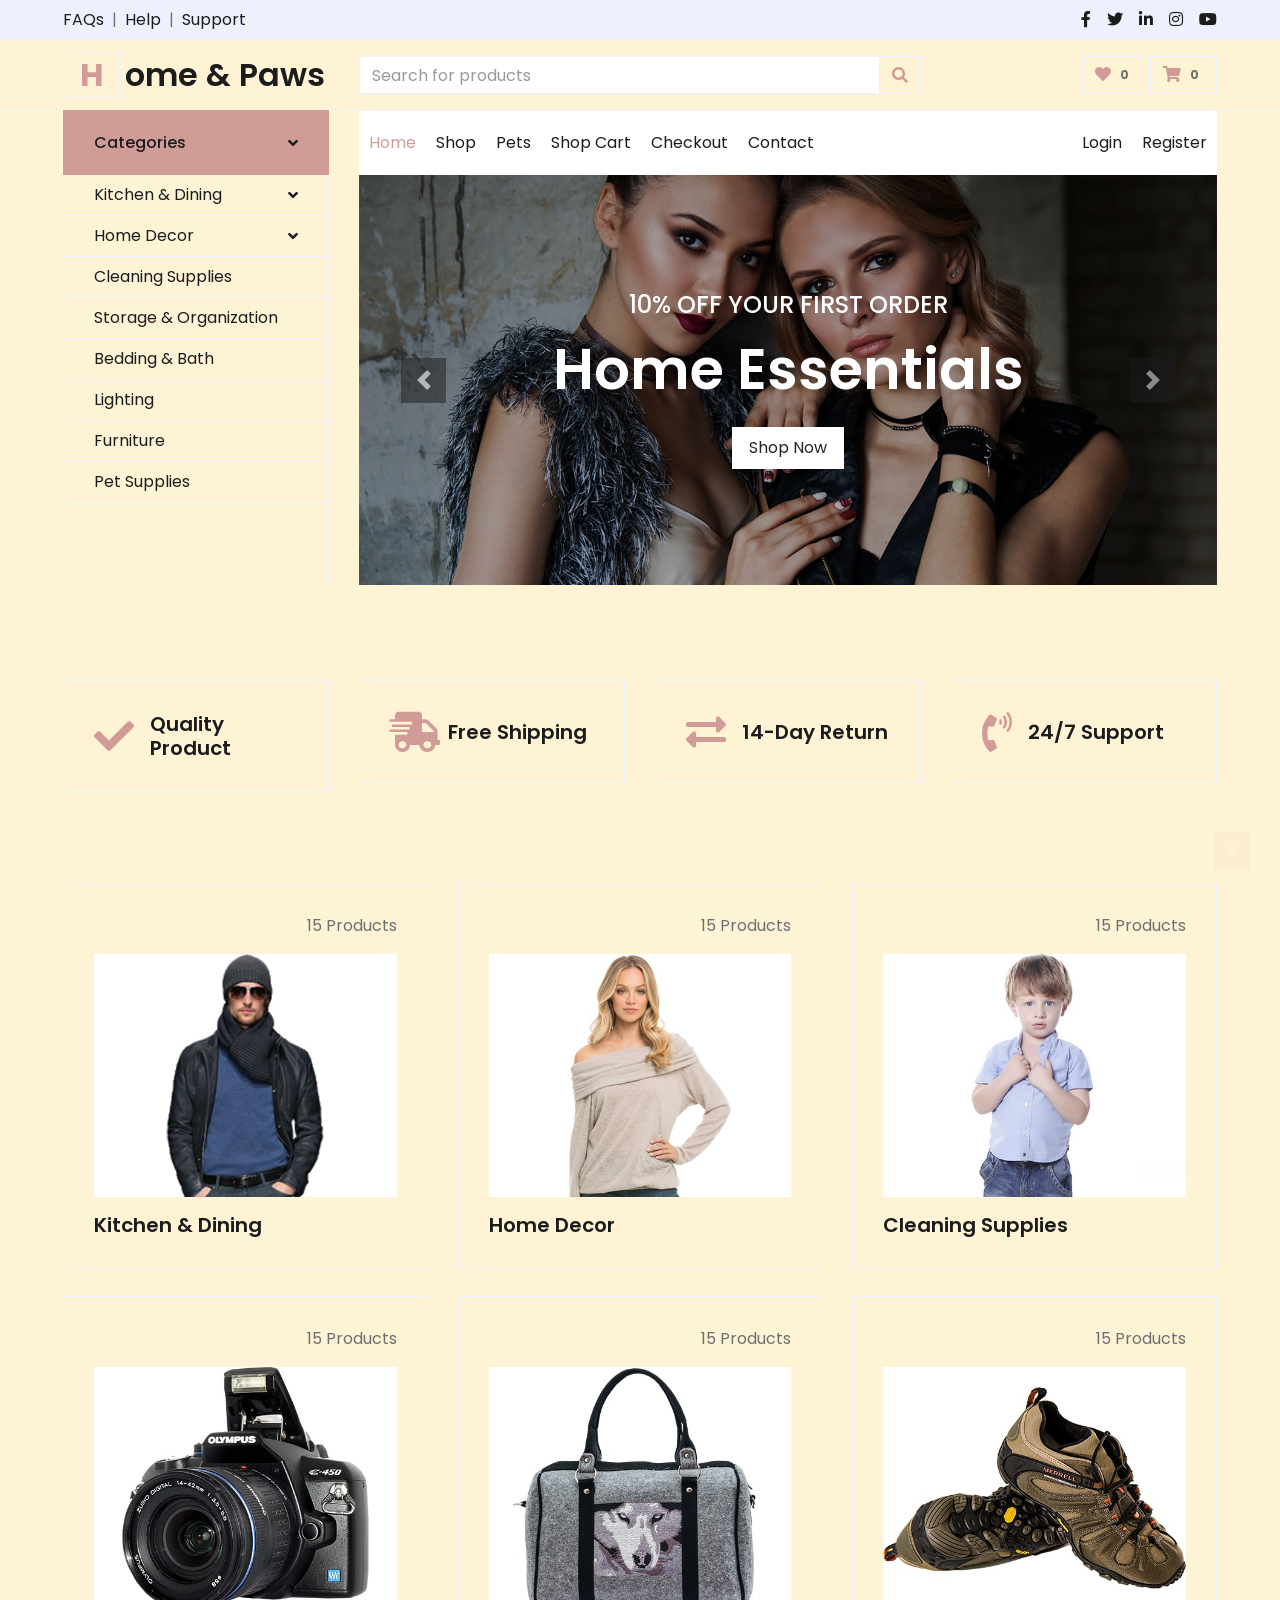
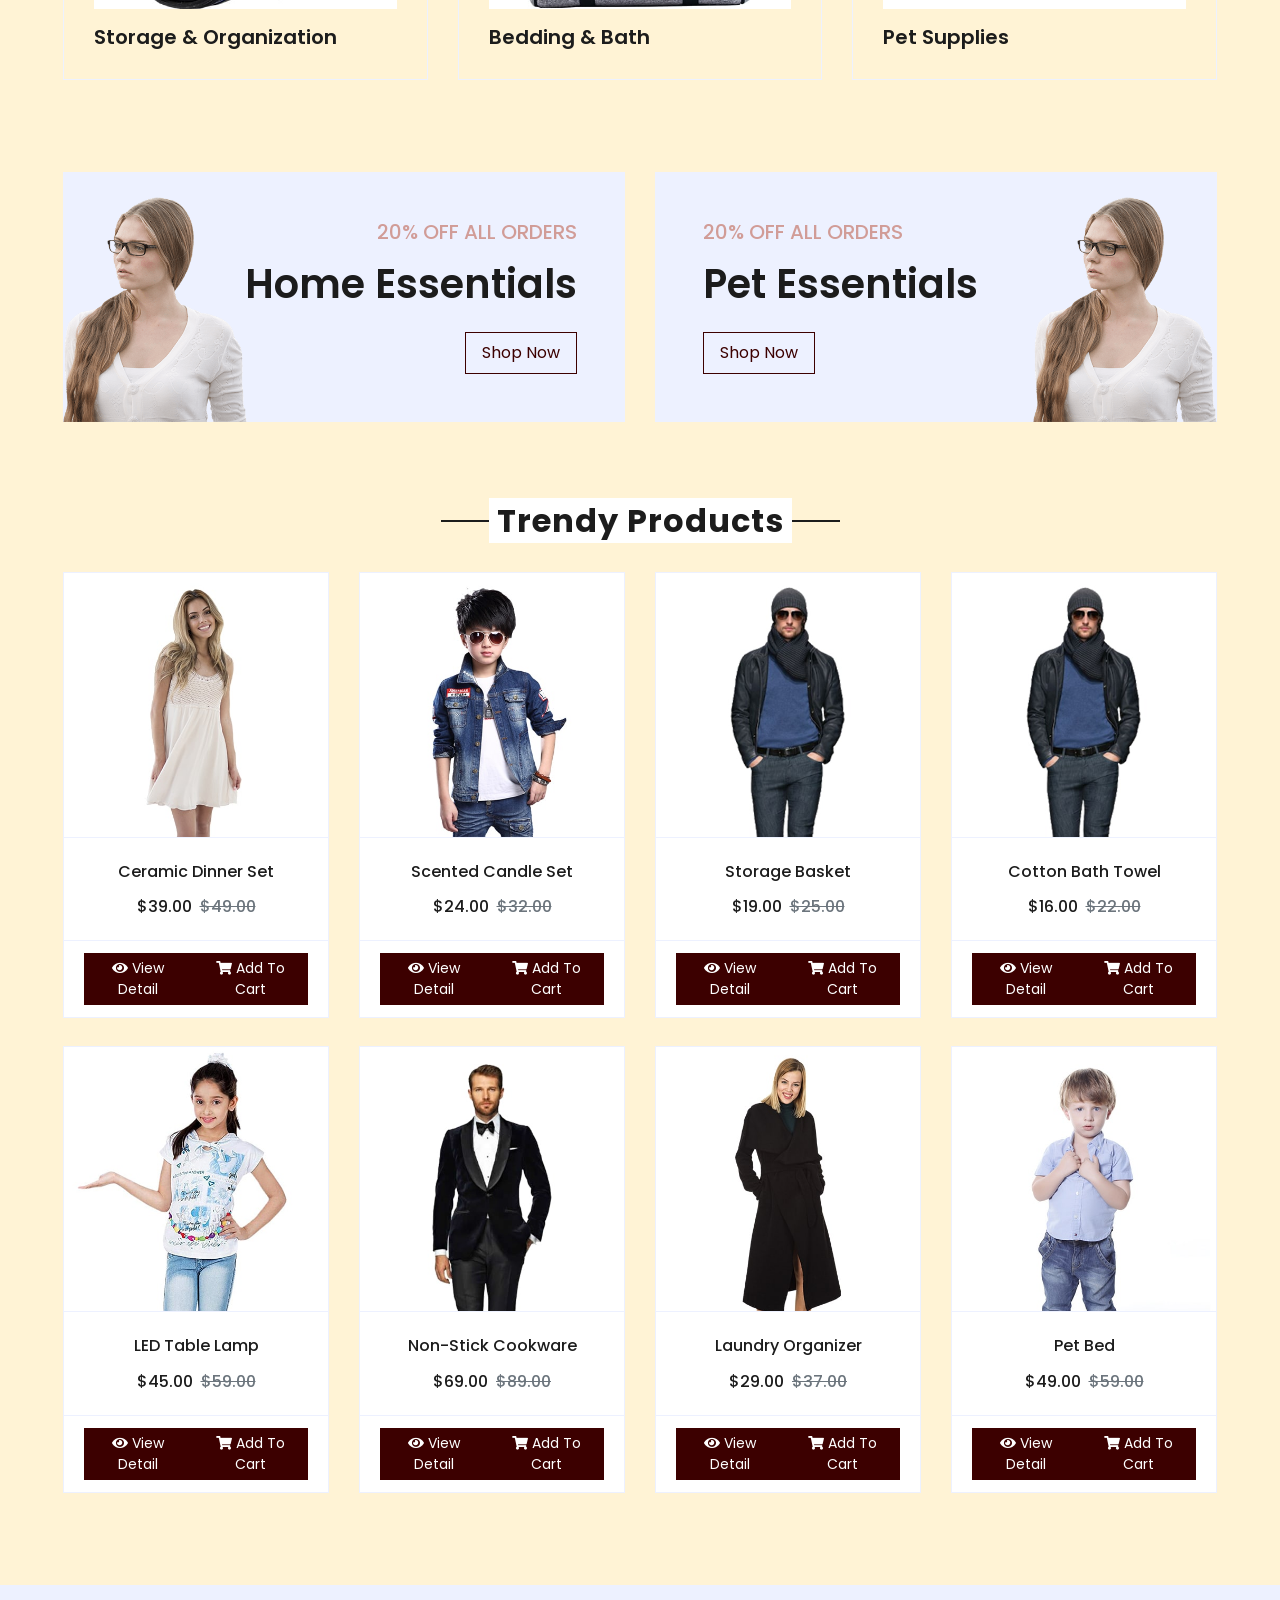
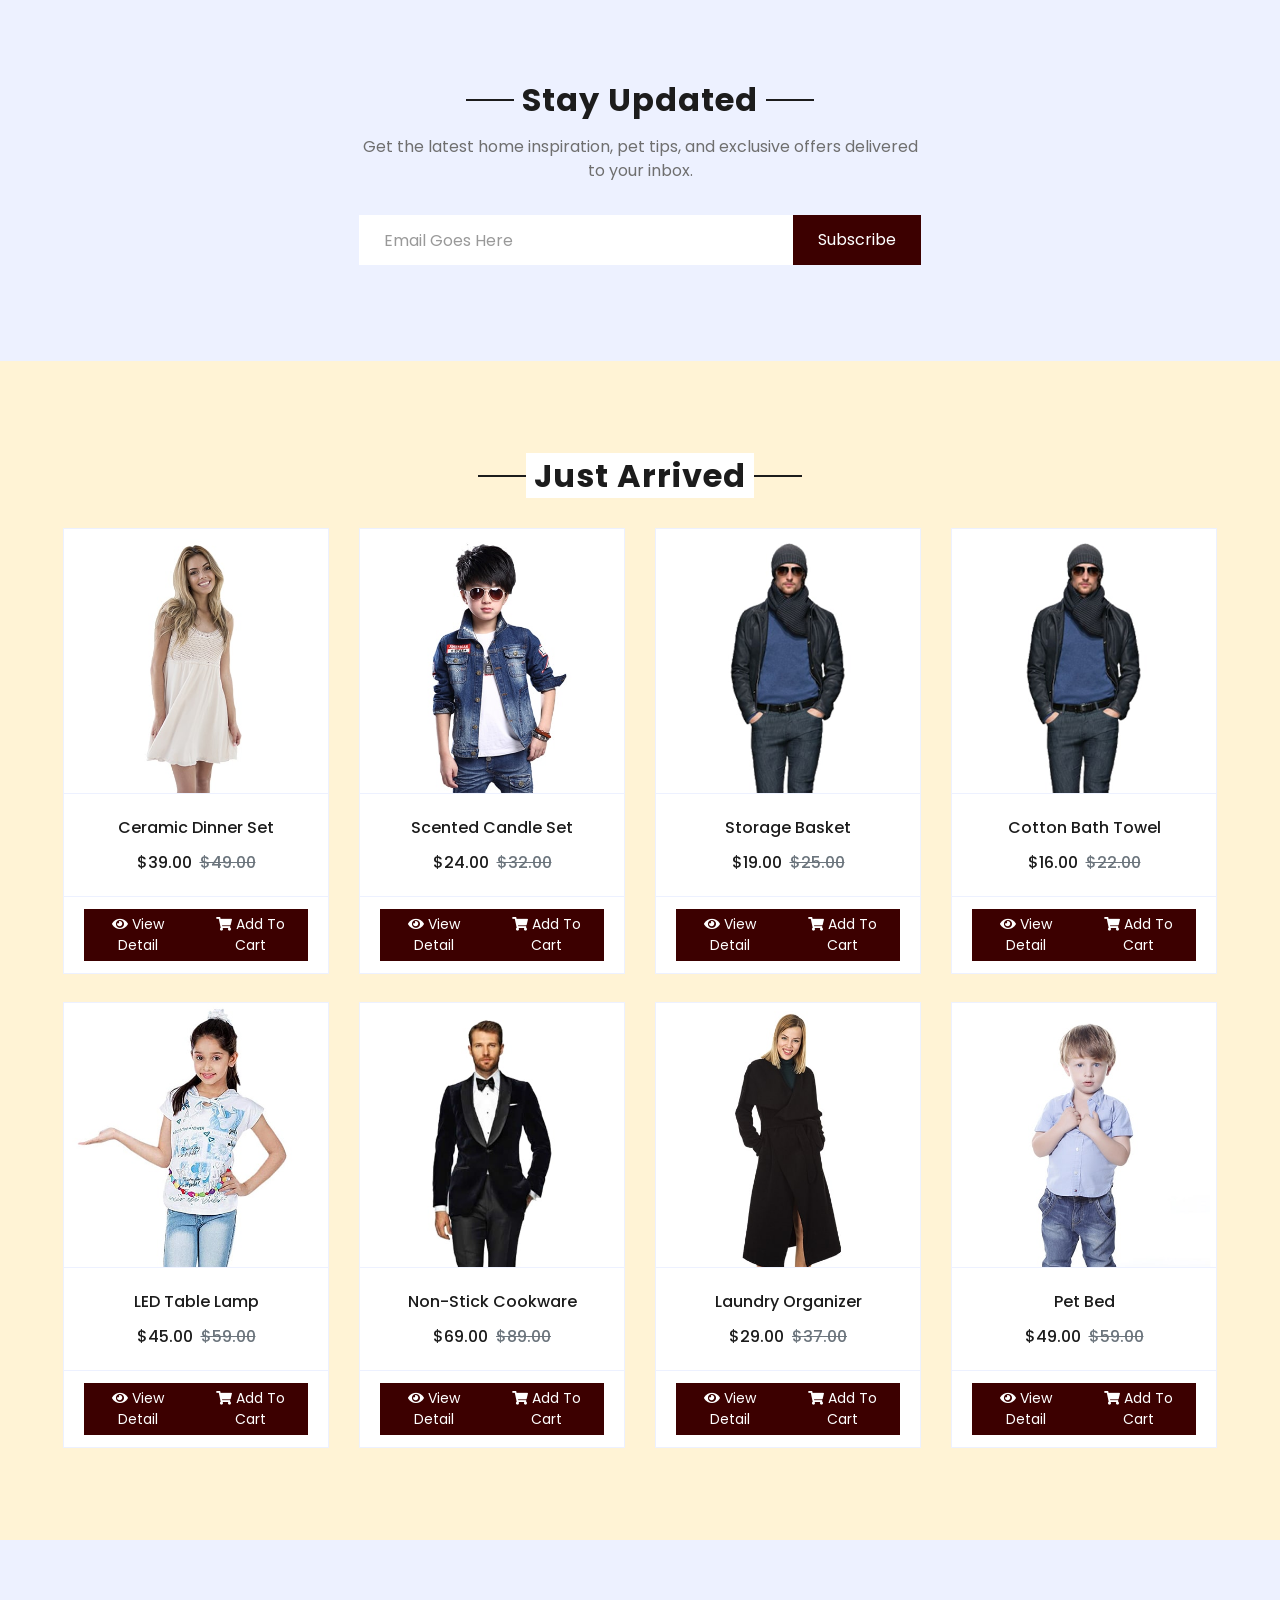
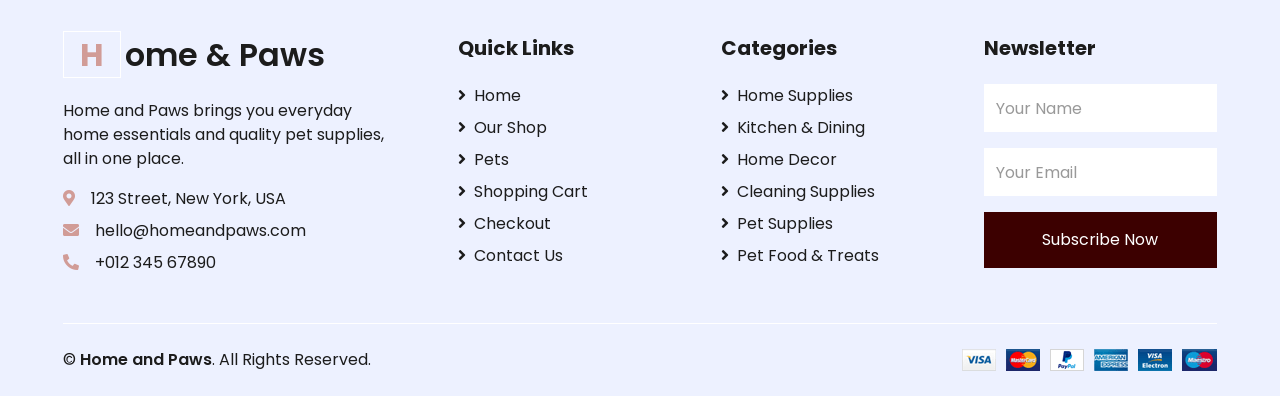
==== commit 080c462d: "changed the button color and added a new pets page to the website" ====
--- a/EShopper/index.html
+++ b/EShopper/index.html
@@ -3,10 +3,10 @@
 
 <head>
     <meta charset="utf-8">
-    <title>EShopper - Bootstrap Shop Template</title>
+    <title>Home and Paws - Home Supplies &amp; Pet Essentials</title>
     <meta content="width=device-width, initial-scale=1.0" name="viewport">
-    <meta content="Free HTML Templates" name="keywords">
-    <meta content="Free HTML Templates" name="description">
+    <meta content="home supplies, pet supplies, home essentials, pet essentials, Home and Paws" name="keywords">
+    <meta content="Home and Paws - everyday home supplies and quality pet essentials in one place." name="description">
 
     <!-- Favicon -->
     <link href="img/favicon.ico" rel="icon">
@@ -61,7 +61,7 @@
         <div class="row align-items-center py-3 px-xl-5">
             <div class="col-lg-3 d-none d-lg-block">
                 <a href="" class="text-decoration-none">
-                    <h1 class="m-0 display-5 font-weight-semi-bold"><span class="text-primary font-weight-bold border px-3 mr-1">E</span>Shopper</h1>
+                    <h1 class="m-0 display-5 font-weight-semi-bold brand-logo"><span class="text-primary font-weight-bold border px-3 mr-1">H</span>ome &amp; Paws</h1>
                 </a>
             </div>
             <div class="col-lg-6 col-6 text-left">
@@ -102,29 +102,34 @@
                 <nav class="collapse show navbar navbar-vertical navbar-light align-items-start p-0 border border-top-0 border-bottom-0" id="navbar-vertical">
                     <div class="navbar-nav w-100 overflow-hidden" style="height: 410px">
                         <div class="nav-item dropdown">
-                            <a href="#" class="nav-link" data-toggle="dropdown">Dresses <i class="fa fa-angle-down float-right mt-1"></i></a>
+                            <a href="#" class="nav-link" data-toggle="dropdown">Kitchen &amp; Dining <i class="fa fa-angle-down float-right mt-1"></i></a>
                             <div class="dropdown-menu position-absolute bg-secondary border-0 rounded-0 w-100 m-0">
-                                <a href="" class="dropdown-item">Men's Dresses</a>
-                                <a href="" class="dropdown-item">Women's Dresses</a>
-                                <a href="" class="dropdown-item">Baby's Dresses</a>
+                                <a href="shop.html" class="dropdown-item">Cookware</a>
+                                <a href="shop.html" class="dropdown-item">Dinnerware</a>
+                                <a href="shop.html" class="dropdown-item">Drinkware</a>
                             </div>
                         </div>
-                        <a href="" class="nav-item nav-link">Shirts</a>
-                        <a href="" class="nav-item nav-link">Jeans</a>
-                        <a href="" class="nav-item nav-link">Swimwear</a>
-                        <a href="" class="nav-item nav-link">Sleepwear</a>
-                        <a href="" class="nav-item nav-link">Sportswear</a>
-                        <a href="" class="nav-item nav-link">Jumpsuits</a>
-                        <a href="" class="nav-item nav-link">Blazers</a>
-                        <a href="" class="nav-item nav-link">Jackets</a>
-                        <a href="" class="nav-item nav-link">Shoes</a>
+                        <div class="nav-item dropdown">
+                            <a href="#" class="nav-link" data-toggle="dropdown">Home Decor <i class="fa fa-angle-down float-right mt-1"></i></a>
+                            <div class="dropdown-menu position-absolute bg-secondary border-0 rounded-0 w-100 m-0">
+                                <a href="shop.html" class="dropdown-item">Wall Decor</a>
+                                <a href="shop.html" class="dropdown-item">Vases &amp; Planters</a>
+                                <a href="shop.html" class="dropdown-item">Candles</a>
+                            </div>
+                        </div>
+                        <a href="shop.html" class="nav-item nav-link">Cleaning Supplies</a>
+                        <a href="shop.html" class="nav-item nav-link">Storage &amp; Organization</a>
+                        <a href="shop.html" class="nav-item nav-link">Bedding &amp; Bath</a>
+                        <a href="shop.html" class="nav-item nav-link">Lighting</a>
+                        <a href="shop.html" class="nav-item nav-link">Furniture</a>
+                        <a href="pets.html" class="nav-item nav-link">Pet Supplies</a>
                     </div>
                 </nav>
             </div>
             <div class="col-lg-9">
                 <nav class="navbar navbar-expand-lg bg-light navbar-light py-3 py-lg-0 px-0">
                     <a href="" class="text-decoration-none d-block d-lg-none">
-                        <h1 class="m-0 display-5 font-weight-semi-bold"><span class="text-primary font-weight-bold border px-3 mr-1">E</span>Shopper</h1>
+                        <h1 class="m-0 display-5 font-weight-semi-bold brand-logo"><span class="text-primary font-weight-bold border px-3 mr-1">H</span>ome &amp; Paws</h1>
                     </a>
                     <button type="button" class="navbar-toggler" data-toggle="collapse" data-target="#navbarCollapse">
                         <span class="navbar-toggler-icon"></span>
@@ -133,6 +138,7 @@
                         <div class="navbar-nav mr-auto py-0">
                             <a href="index.html" class="nav-item nav-link active">Home</a>
                             <a href="shop.html" class="nav-item nav-link">Shop</a>
+                            <a href="pets.html" class="nav-item nav-link">Pets</a>
                             <a href="cart.html" class="nav-item nav-link">Shop Cart</a>
                             <a href="checkout.html" class="nav-item nav-link">Checkout</a>
                             <a href="contact.html" class="nav-item nav-link">Contact</a>
@@ -150,8 +156,8 @@
                             <div class="carousel-caption d-flex flex-column align-items-center justify-content-center">
                                 <div class="p-3" style="max-width: 700px;">
                                     <h4 class="text-light text-uppercase font-weight-medium mb-3">10% Off Your First Order</h4>
-                                    <h3 class="display-4 text-white font-weight-semi-bold mb-4">Fashionable Dress</h3>
-                                    <a href="" class="btn btn-light py-2 px-3">Shop Now</a>
+                                    <h3 class="display-4 text-white font-weight-semi-bold mb-4">Home Essentials</h3>
+                                    <a href="shop.html" class="btn btn-light py-2 px-3">Shop Now</a>
                                 </div>
                             </div>
                         </div>
@@ -160,8 +166,8 @@
                             <div class="carousel-caption d-flex flex-column align-items-center justify-content-center">
                                 <div class="p-3" style="max-width: 700px;">
                                     <h4 class="text-light text-uppercase font-weight-medium mb-3">10% Off Your First Order</h4>
-                                    <h3 class="display-4 text-white font-weight-semi-bold mb-4">Reasonable Price</h3>
-                                    <a href="" class="btn btn-light py-2 px-3">Shop Now</a>
+                                    <h3 class="display-4 text-white font-weight-semi-bold mb-4">Pet Favorites</h3>
+                                    <a href="pets.html" class="btn btn-light py-2 px-3">Shop Now</a>
                                 </div>
                             </div>
                         </div>
@@ -221,55 +227,55 @@
             <div class="col-lg-4 col-md-6 pb-1">
                 <div class="cat-item d-flex flex-column border mb-4" style="padding: 30px;">
                     <p class="text-right">15 Products</p>
-                    <a href="" class="cat-img position-relative overflow-hidden mb-3">
+                    <a href="shop.html" class="cat-img position-relative overflow-hidden mb-3">
                         <img class="img-fluid" src="img/cat-1.jpg" alt="">
                     </a>
-                    <h5 class="font-weight-semi-bold m-0">Men's dresses</h5>
+                    <h5 class="font-weight-semi-bold m-0">Kitchen &amp; Dining</h5>
                 </div>
             </div>
             <div class="col-lg-4 col-md-6 pb-1">
                 <div class="cat-item d-flex flex-column border mb-4" style="padding: 30px;">
                     <p class="text-right">15 Products</p>
-                    <a href="" class="cat-img position-relative overflow-hidden mb-3">
+                    <a href="shop.html" class="cat-img position-relative overflow-hidden mb-3">
                         <img class="img-fluid" src="img/cat-2.jpg" alt="">
                     </a>
-                    <h5 class="font-weight-semi-bold m-0">Women's dresses</h5>
+                    <h5 class="font-weight-semi-bold m-0">Home Decor</h5>
                 </div>
             </div>
             <div class="col-lg-4 col-md-6 pb-1">
                 <div class="cat-item d-flex flex-column border mb-4" style="padding: 30px;">
                     <p class="text-right">15 Products</p>
-                    <a href="" class="cat-img position-relative overflow-hidden mb-3">
+                    <a href="shop.html" class="cat-img position-relative overflow-hidden mb-3">
                         <img class="img-fluid" src="img/cat-3.jpg" alt="">
                     </a>
-                    <h5 class="font-weight-semi-bold m-0">Baby's dresses</h5>
+                    <h5 class="font-weight-semi-bold m-0">Cleaning Supplies</h5>
                 </div>
             </div>
             <div class="col-lg-4 col-md-6 pb-1">
                 <div class="cat-item d-flex flex-column border mb-4" style="padding: 30px;">
                     <p class="text-right">15 Products</p>
-                    <a href="" class="cat-img position-relative overflow-hidden mb-3">
+                    <a href="shop.html" class="cat-img position-relative overflow-hidden mb-3">
                         <img class="img-fluid" src="img/cat-4.jpg" alt="">
                     </a>
-                    <h5 class="font-weight-semi-bold m-0">Accerssories</h5>
+                    <h5 class="font-weight-semi-bold m-0">Storage &amp; Organization</h5>
                 </div>
             </div>
             <div class="col-lg-4 col-md-6 pb-1">
                 <div class="cat-item d-flex flex-column border mb-4" style="padding: 30px;">
                     <p class="text-right">15 Products</p>
-                    <a href="" class="cat-img position-relative overflow-hidden mb-3">
+                    <a href="shop.html" class="cat-img position-relative overflow-hidden mb-3">
                         <img class="img-fluid" src="img/cat-5.jpg" alt="">
                     </a>
-                    <h5 class="font-weight-semi-bold m-0">Bags</h5>
+                    <h5 class="font-weight-semi-bold m-0">Bedding &amp; Bath</h5>
                 </div>
             </div>
             <div class="col-lg-4 col-md-6 pb-1">
                 <div class="cat-item d-flex flex-column border mb-4" style="padding: 30px;">
                     <p class="text-right">15 Products</p>
-                    <a href="" class="cat-img position-relative overflow-hidden mb-3">
+                    <a href="pets.html" class="cat-img position-relative overflow-hidden mb-3">
                         <img class="img-fluid" src="img/cat-6.jpg" alt="">
                     </a>
-                    <h5 class="font-weight-semi-bold m-0">Shoes</h5>
+                    <h5 class="font-weight-semi-bold m-0">Pet Supplies</h5>
                 </div>
             </div>
         </div>
@@ -284,9 +290,9 @@
                 <div class="position-relative bg-secondary text-center text-md-right text-white mb-2 py-5 px-5">
                     <img src="img/offer-1.png" alt="">
                     <div class="position-relative" style="z-index: 1;">
-                        <h5 class="text-uppercase text-primary mb-3">20% off the all order</h5>
-                        <h1 class="mb-4 font-weight-semi-bold">Spring Collection</h1>
-                        <a href="" class="btn btn-outline-primary py-md-2 px-md-3">Shop Now</a>
+                        <h5 class="text-uppercase text-primary mb-3">20% off all orders</h5>
+                        <h1 class="mb-4 font-weight-semi-bold">Home Essentials</h1>
+                        <a href="shop.html" class="btn btn-outline-primary py-md-2 px-md-3">Shop Now</a>
                     </div>
                 </div>
             </div>
@@ -294,9 +300,9 @@
                 <div class="position-relative bg-secondary text-center text-md-left text-white mb-2 py-5 px-5">
                     <img src="img/offer-2.png" alt="">
                     <div class="position-relative" style="z-index: 1;">
-                        <h5 class="text-uppercase text-primary mb-3">20% off the all order</h5>
-                        <h1 class="mb-4 font-weight-semi-bold">Winter Collection</h1>
-                        <a href="" class="btn btn-outline-primary py-md-2 px-md-3">Shop Now</a>
+                        <h5 class="text-uppercase text-primary mb-3">20% off all orders</h5>
+                        <h1 class="mb-4 font-weight-semi-bold">Pet Essentials</h1>
+                        <a href="pets.html" class="btn btn-outline-primary py-md-2 px-md-3">Shop Now</a>
                     </div>
                 </div>
             </div>
@@ -308,7 +314,7 @@
     <!-- Products Start -->
     <div class="container-fluid pt-5">
         <div class="text-center mb-4">
-            <h2 class="section-title px-5"><span class="px-2">Trandy Products</span></h2>
+            <h2 class="section-title px-5"><span class="px-2">Trendy Products</span></h2>
         </div>
         <div class="row px-xl-5 pb-3">
             <div class="col-lg-3 col-md-6 col-sm-12 pb-1">
@@ -317,9 +323,9 @@
                         <img class="img-fluid w-100" src="img/product-1.jpg" alt="">
                     </div>
                     <div class="card-body border-left border-right text-center p-0 pt-4 pb-3">
-                        <h6 class="text-truncate mb-3">Colorful Stylish Shirt</h6>
-                        <div class="d-flex justify-content-center">
-                            <h6>$123.00</h6><h6 class="text-muted ml-2"><del>$123.00</del></h6>
+                        <h6 class="text-truncate mb-3">Ceramic Dinner Set</h6>
+                        <div class="d-flex justify-content-center">
+                            <h6>$39.00</h6><h6 class="text-muted ml-2"><del>$49.00</del></h6>
                         </div>
                     </div>
                     <div class="card-footer d-flex justify-content-between bg-light border">
@@ -334,9 +340,9 @@
                         <img class="img-fluid w-100" src="img/product-2.jpg" alt="">
                     </div>
                     <div class="card-body border-left border-right text-center p-0 pt-4 pb-3">
-                        <h6 class="text-truncate mb-3">Colorful Stylish Shirt</h6>
-                        <div class="d-flex justify-content-center">
-                            <h6>$123.00</h6><h6 class="text-muted ml-2"><del>$123.00</del></h6>
+                        <h6 class="text-truncate mb-3">Scented Candle Set</h6>
+                        <div class="d-flex justify-content-center">
+                            <h6>$24.00</h6><h6 class="text-muted ml-2"><del>$32.00</del></h6>
                         </div>
                     </div>
                     <div class="card-footer d-flex justify-content-between bg-light border">
@@ -351,9 +357,9 @@
                         <img class="img-fluid w-100" src="img/product-3.jpg" alt="">
                     </div>
                     <div class="card-body border-left border-right text-center p-0 pt-4 pb-3">
-                        <h6 class="text-truncate mb-3">Colorful Stylish Shirt</h6>
-                        <div class="d-flex justify-content-center">
-                            <h6>$123.00</h6><h6 class="text-muted ml-2"><del>$123.00</del></h6>
+                        <h6 class="text-truncate mb-3">Storage Basket</h6>
+                        <div class="d-flex justify-content-center">
+                            <h6>$19.00</h6><h6 class="text-muted ml-2"><del>$25.00</del></h6>
                         </div>
                     </div>
                     <div class="card-footer d-flex justify-content-between bg-light border">
@@ -368,9 +374,9 @@
                         <img class="img-fluid w-100" src="img/product-4.jpg" alt="">
                     </div>
                     <div class="card-body border-left border-right text-center p-0 pt-4 pb-3">
-                        <h6 class="text-truncate mb-3">Colorful Stylish Shirt</h6>
-                        <div class="d-flex justify-content-center">
-                            <h6>$123.00</h6><h6 class="text-muted ml-2"><del>$123.00</del></h6>
+                        <h6 class="text-truncate mb-3">Cotton Bath Towel</h6>
+                        <div class="d-flex justify-content-center">
+                            <h6>$16.00</h6><h6 class="text-muted ml-2"><del>$22.00</del></h6>
                         </div>
                     </div>
                     <div class="card-footer d-flex justify-content-between bg-light border">
@@ -385,9 +391,9 @@
                         <img class="img-fluid w-100" src="img/product-5.jpg" alt="">
                     </div>
                     <div class="card-body border-left border-right text-center p-0 pt-4 pb-3">
-                        <h6 class="text-truncate mb-3">Colorful Stylish Shirt</h6>
-                        <div class="d-flex justify-content-center">
-                            <h6>$123.00</h6><h6 class="text-muted ml-2"><del>$123.00</del></h6>
+                        <h6 class="text-truncate mb-3">LED Table Lamp</h6>
+                        <div class="d-flex justify-content-center">
+                            <h6>$45.00</h6><h6 class="text-muted ml-2"><del>$59.00</del></h6>
                         </div>
                     </div>
                     <div class="card-footer d-flex justify-content-between bg-light border">
@@ -402,9 +408,9 @@
                         <img class="img-fluid w-100" src="img/product-6.jpg" alt="">
                     </div>
                     <div class="card-body border-left border-right text-center p-0 pt-4 pb-3">
-                        <h6 class="text-truncate mb-3">Colorful Stylish Shirt</h6>
-                        <div class="d-flex justify-content-center">
-                            <h6>$123.00</h6><h6 class="text-muted ml-2"><del>$123.00</del></h6>
+                        <h6 class="text-truncate mb-3">Non-Stick Cookware</h6>
+                        <div class="d-flex justify-content-center">
+                            <h6>$69.00</h6><h6 class="text-muted ml-2"><del>$89.00</del></h6>
                         </div>
                     </div>
                     <div class="card-footer d-flex justify-content-between bg-light border">
@@ -419,9 +425,9 @@
                         <img class="img-fluid w-100" src="img/product-7.jpg" alt="">
                     </div>
                     <div class="card-body border-left border-right text-center p-0 pt-4 pb-3">
-                        <h6 class="text-truncate mb-3">Colorful Stylish Shirt</h6>
-                        <div class="d-flex justify-content-center">
-                            <h6>$123.00</h6><h6 class="text-muted ml-2"><del>$123.00</del></h6>
+                        <h6 class="text-truncate mb-3">Laundry Organizer</h6>
+                        <div class="d-flex justify-content-center">
+                            <h6>$29.00</h6><h6 class="text-muted ml-2"><del>$37.00</del></h6>
                         </div>
                     </div>
                     <div class="card-footer d-flex justify-content-between bg-light border">
@@ -436,9 +442,9 @@
                         <img class="img-fluid w-100" src="img/product-8.jpg" alt="">
                     </div>
                     <div class="card-body border-left border-right text-center p-0 pt-4 pb-3">
-                        <h6 class="text-truncate mb-3">Colorful Stylish Shirt</h6>
-                        <div class="d-flex justify-content-center">
-                            <h6>$123.00</h6><h6 class="text-muted ml-2"><del>$123.00</del></h6>
+                        <h6 class="text-truncate mb-3">Pet Bed</h6>
+                        <div class="d-flex justify-content-center">
+                            <h6>$49.00</h6><h6 class="text-muted ml-2"><del>$59.00</del></h6>
                         </div>
                     </div>
                     <div class="card-footer d-flex justify-content-between bg-light border">
@@ -458,7 +464,7 @@
             <div class="col-md-6 col-12 py-5">
                 <div class="text-center mb-2 pb-2">
                     <h2 class="section-title px-5 mb-3"><span class="bg-secondary px-2">Stay Updated</span></h2>
-                    <p>Amet lorem at rebum amet dolores. Elitr lorem dolor sed amet diam labore at justo ipsum eirmod duo labore labore.</p>
+                    <p>Get the latest home inspiration, pet tips, and exclusive offers delivered to your inbox.</p>
                 </div>
                 <form action="">
                     <div class="input-group">
@@ -486,9 +492,9 @@
                         <img class="img-fluid w-100" src="img/product-1.jpg" alt="">
                     </div>
                     <div class="card-body border-left border-right text-center p-0 pt-4 pb-3">
-                        <h6 class="text-truncate mb-3">Colorful Stylish Shirt</h6>
-                        <div class="d-flex justify-content-center">
-                            <h6>$123.00</h6><h6 class="text-muted ml-2"><del>$123.00</del></h6>
+                        <h6 class="text-truncate mb-3">Ceramic Dinner Set</h6>
+                        <div class="d-flex justify-content-center">
+                            <h6>$39.00</h6><h6 class="text-muted ml-2"><del>$49.00</del></h6>
                         </div>
                     </div>
                     <div class="card-footer d-flex justify-content-between bg-light border">
@@ -503,9 +509,9 @@
                         <img class="img-fluid w-100" src="img/product-2.jpg" alt="">
                     </div>
                     <div class="card-body border-left border-right text-center p-0 pt-4 pb-3">
-                        <h6 class="text-truncate mb-3">Colorful Stylish Shirt</h6>
-                        <div class="d-flex justify-content-center">
-                            <h6>$123.00</h6><h6 class="text-muted ml-2"><del>$123.00</del></h6>
+                        <h6 class="text-truncate mb-3">Scented Candle Set</h6>
+                        <div class="d-flex justify-content-center">
+                            <h6>$24.00</h6><h6 class="text-muted ml-2"><del>$32.00</del></h6>
                         </div>
                     </div>
                     <div class="card-footer d-flex justify-content-between bg-light border">
@@ -520,9 +526,9 @@
                         <img class="img-fluid w-100" src="img/product-3.jpg" alt="">
                     </div>
                     <div class="card-body border-left border-right text-center p-0 pt-4 pb-3">
-                        <h6 class="text-truncate mb-3">Colorful Stylish Shirt</h6>
-                        <div class="d-flex justify-content-center">
-                            <h6>$123.00</h6><h6 class="text-muted ml-2"><del>$123.00</del></h6>
+                        <h6 class="text-truncate mb-3">Storage Basket</h6>
+                        <div class="d-flex justify-content-center">
+                            <h6>$19.00</h6><h6 class="text-muted ml-2"><del>$25.00</del></h6>
                         </div>
                     </div>
                     <div class="card-footer d-flex justify-content-between bg-light border">
@@ -537,9 +543,9 @@
                         <img class="img-fluid w-100" src="img/product-4.jpg" alt="">
                     </div>
                     <div class="card-body border-left border-right text-center p-0 pt-4 pb-3">
-                        <h6 class="text-truncate mb-3">Colorful Stylish Shirt</h6>
-                        <div class="d-flex justify-content-center">
-                            <h6>$123.00</h6><h6 class="text-muted ml-2"><del>$123.00</del></h6>
+                        <h6 class="text-truncate mb-3">Cotton Bath Towel</h6>
+                        <div class="d-flex justify-content-center">
+                            <h6>$16.00</h6><h6 class="text-muted ml-2"><del>$22.00</del></h6>
                         </div>
                     </div>
                     <div class="card-footer d-flex justify-content-between bg-light border">
@@ -554,9 +560,9 @@
                         <img class="img-fluid w-100" src="img/product-5.jpg" alt="">
                     </div>
                     <div class="card-body border-left border-right text-center p-0 pt-4 pb-3">
-                        <h6 class="text-truncate mb-3">Colorful Stylish Shirt</h6>
-                        <div class="d-flex justify-content-center">
-                            <h6>$123.00</h6><h6 class="text-muted ml-2"><del>$123.00</del></h6>
+                        <h6 class="text-truncate mb-3">LED Table Lamp</h6>
+                        <div class="d-flex justify-content-center">
+                            <h6>$45.00</h6><h6 class="text-muted ml-2"><del>$59.00</del></h6>
                         </div>
                     </div>
                     <div class="card-footer d-flex justify-content-between bg-light border">
@@ -571,9 +577,9 @@
                         <img class="img-fluid w-100" src="img/product-6.jpg" alt="">
                     </div>
                     <div class="card-body border-left border-right text-center p-0 pt-4 pb-3">
-                        <h6 class="text-truncate mb-3">Colorful Stylish Shirt</h6>
-                        <div class="d-flex justify-content-center">
-                            <h6>$123.00</h6><h6 class="text-muted ml-2"><del>$123.00</del></h6>
+                        <h6 class="text-truncate mb-3">Non-Stick Cookware</h6>
+                        <div class="d-flex justify-content-center">
+                            <h6>$69.00</h6><h6 class="text-muted ml-2"><del>$89.00</del></h6>
                         </div>
                     </div>
                     <div class="card-footer d-flex justify-content-between bg-light border">
@@ -588,9 +594,9 @@
                         <img class="img-fluid w-100" src="img/product-7.jpg" alt="">
                     </div>
                     <div class="card-body border-left border-right text-center p-0 pt-4 pb-3">
-                        <h6 class="text-truncate mb-3">Colorful Stylish Shirt</h6>
-                        <div class="d-flex justify-content-center">
-                            <h6>$123.00</h6><h6 class="text-muted ml-2"><del>$123.00</del></h6>
+                        <h6 class="text-truncate mb-3">Laundry Organizer</h6>
+                        <div class="d-flex justify-content-center">
+                            <h6>$29.00</h6><h6 class="text-muted ml-2"><del>$37.00</del></h6>
                         </div>
                     </div>
                     <div class="card-footer d-flex justify-content-between bg-light border">
@@ -605,9 +611,9 @@
                         <img class="img-fluid w-100" src="img/product-8.jpg" alt="">
                     </div>
                     <div class="card-body border-left border-right text-center p-0 pt-4 pb-3">
-                        <h6 class="text-truncate mb-3">Colorful Stylish Shirt</h6>
-                        <div class="d-flex justify-content-center">
-                            <h6>$123.00</h6><h6 class="text-muted ml-2"><del>$123.00</del></h6>
+                        <h6 class="text-truncate mb-3">Pet Bed</h6>
+                        <div class="d-flex justify-content-center">
+                            <h6>$49.00</h6><h6 class="text-muted ml-2"><del>$59.00</del></h6>
                         </div>
                     </div>
                     <div class="card-footer d-flex justify-content-between bg-light border">
@@ -619,42 +625,6 @@
         </div>
     </div>
     <!-- Products End -->
-
-
-    <!-- Vendor Start -->
-    <div class="container-fluid py-5">
-        <div class="row px-xl-5">
-            <div class="col">
-                <div class="owl-carousel vendor-carousel">
-                    <div class="vendor-item border p-4">
-                        <img src="img/vendor-1.jpg" alt="">
-                    </div>
-                    <div class="vendor-item border p-4">
-                        <img src="img/vendor-2.jpg" alt="">
-                    </div>
-                    <div class="vendor-item border p-4">
-                        <img src="img/vendor-3.jpg" alt="">
-                    </div>
-                    <div class="vendor-item border p-4">
-                        <img src="img/vendor-4.jpg" alt="">
-                    </div>
-                    <div class="vendor-item border p-4">
-                        <img src="img/vendor-5.jpg" alt="">
-                    </div>
-                    <div class="vendor-item border p-4">
-                        <img src="img/vendor-6.jpg" alt="">
-                    </div>
-                    <div class="vendor-item border p-4">
-                        <img src="img/vendor-7.jpg" alt="">
-                    </div>
-                    <div class="vendor-item border p-4">
-                        <img src="img/vendor-8.jpg" alt="">
-                    </div>
-                </div>
-            </div>
-        </div>
-    </div>
-    <!-- Vendor End -->
 
 
     <!-- Footer Start -->
@@ -662,11 +632,11 @@
         <div class="row px-xl-5 pt-5">
             <div class="col-lg-4 col-md-12 mb-5 pr-3 pr-xl-5">
                 <a href="" class="text-decoration-none">
-                    <h1 class="mb-4 display-5 font-weight-semi-bold"><span class="text-primary font-weight-bold border border-white px-3 mr-1">E</span>Shopper</h1>
+                    <h1 class="mb-4 display-5 font-weight-semi-bold brand-logo"><span class="text-primary font-weight-bold border border-white px-3 mr-1">H</span>ome &amp; Paws</h1>
                 </a>
-                <p>Dolore erat dolor sit lorem vero amet. Sed sit lorem magna, ipsum no sit erat lorem et magna ipsum dolore amet erat.</p>
+                <p>Home and Paws brings you everyday home essentials and quality pet supplies, all in one place.</p>
                 <p class="mb-2"><i class="fa fa-map-marker-alt text-primary mr-3"></i>123 Street, New York, USA</p>
-                <p class="mb-2"><i class="fa fa-envelope text-primary mr-3"></i>info@example.com</p>
+                <p class="mb-2"><i class="fa fa-envelope text-primary mr-3"></i>hello@homeandpaws.com</p>
                 <p class="mb-0"><i class="fa fa-phone-alt text-primary mr-3"></i>+012 345 67890</p>
             </div>
             <div class="col-lg-8 col-md-12">
@@ -676,21 +646,21 @@
                         <div class="d-flex flex-column justify-content-start">
                             <a class="text-dark mb-2" href="index.html"><i class="fa fa-angle-right mr-2"></i>Home</a>
                             <a class="text-dark mb-2" href="shop.html"><i class="fa fa-angle-right mr-2"></i>Our Shop</a>
-                            <a class="text-dark mb-2" href="detail.html"><i class="fa fa-angle-right mr-2"></i>Shop Detail</a>
+                            <a class="text-dark mb-2" href="pets.html"><i class="fa fa-angle-right mr-2"></i>Pets</a>
                             <a class="text-dark mb-2" href="cart.html"><i class="fa fa-angle-right mr-2"></i>Shopping Cart</a>
                             <a class="text-dark mb-2" href="checkout.html"><i class="fa fa-angle-right mr-2"></i>Checkout</a>
                             <a class="text-dark" href="contact.html"><i class="fa fa-angle-right mr-2"></i>Contact Us</a>
                         </div>
                     </div>
                     <div class="col-md-4 mb-5">
-                        <h5 class="font-weight-bold text-dark mb-4">Quick Links</h5>
+                        <h5 class="font-weight-bold text-dark mb-4">Categories</h5>
                         <div class="d-flex flex-column justify-content-start">
-                            <a class="text-dark mb-2" href="index.html"><i class="fa fa-angle-right mr-2"></i>Home</a>
-                            <a class="text-dark mb-2" href="shop.html"><i class="fa fa-angle-right mr-2"></i>Our Shop</a>
-                            <a class="text-dark mb-2" href="detail.html"><i class="fa fa-angle-right mr-2"></i>Shop Detail</a>
-                            <a class="text-dark mb-2" href="cart.html"><i class="fa fa-angle-right mr-2"></i>Shopping Cart</a>
-                            <a class="text-dark mb-2" href="checkout.html"><i class="fa fa-angle-right mr-2"></i>Checkout</a>
-                            <a class="text-dark" href="contact.html"><i class="fa fa-angle-right mr-2"></i>Contact Us</a>
+                            <a class="text-dark mb-2" href="shop.html"><i class="fa fa-angle-right mr-2"></i>Home Supplies</a>
+                            <a class="text-dark mb-2" href="shop.html"><i class="fa fa-angle-right mr-2"></i>Kitchen &amp; Dining</a>
+                            <a class="text-dark mb-2" href="shop.html"><i class="fa fa-angle-right mr-2"></i>Home Decor</a>
+                            <a class="text-dark mb-2" href="shop.html"><i class="fa fa-angle-right mr-2"></i>Cleaning Supplies</a>
+                            <a class="text-dark mb-2" href="pets.html"><i class="fa fa-angle-right mr-2"></i>Pet Supplies</a>
+                            <a class="text-dark" href="pets.html"><i class="fa fa-angle-right mr-2"></i>Pet Food &amp; Treats</a>
                         </div>
                     </div>
                     <div class="col-md-4 mb-5">
@@ -714,11 +684,7 @@
         <div class="row border-top border-light mx-xl-5 py-4">
             <div class="col-md-6 px-xl-0">
                 <p class="mb-md-0 text-center text-md-left text-dark">
-                    &copy; <a class="text-dark font-weight-semi-bold" href="#">Your Site Name</a>. All Rights Reserved. 
-					
-					<!--/*** The author’s attribution link must remain intact in the template. ***/-->
-                    <!--/*** If you wish to remove this credit link, please purchase the Pro Version . ***/-->
-                    Designed by <a class="text-dark font-weight-semi-bold" href="https://htmlcodex.com">HTML Codex</a>
+                    &copy; <a class="text-dark font-weight-semi-bold" href="index.html">Home and Paws</a>. All Rights Reserved.
                 </p>
             </div>
             <div class="col-md-6 px-xl-0 text-center text-md-right">
--- a/EShopper/css/style.css
+++ b/EShopper/css/style.css
@@ -61,7 +61,7 @@
   line-height: 1.5;
   color: #6F6F6F;
   text-align: left;
-  background-color: #fff;
+  background-color: #FFF3D5;
 }
 
 [tabindex="-1"]:focus:not(:focus-visible) {
@@ -2364,40 +2364,40 @@
 }
 
 .btn-primary {
-  color: #212529;
-  background-color: #D19C97;
-  border-color: #D19C97;
+  color: #fff;
+  background-color: #3c0000;
+  border-color: #3c0000;
 }
 
 .btn-primary:hover {
   color: #fff;
-  background-color: #c5837c;
-  border-color: #c17a74;
+  background-color: #670010;
+  border-color: #670010;
 }
 
 .btn-primary:focus, .btn-primary.focus {
   color: #fff;
-  background-color: #c5837c;
-  border-color: #c17a74;
-  box-shadow: 0 0 0 0.2rem rgba(183, 138, 135, 0.5);
+  background-color: #670010;
+  border-color: #670010;
+  box-shadow: 0 0 0 0.2rem rgba(103, 0, 16, 0.5);
 }
 
 .btn-primary.disabled, .btn-primary:disabled {
-  color: #212529;
-  background-color: #D19C97;
-  border-color: #D19C97;
+  color: #fff;
+  background-color: #3c0000;
+  border-color: #3c0000;
 }
 
 .btn-primary:not(:disabled):not(.disabled):active, .btn-primary:not(:disabled):not(.disabled).active,
 .show > .btn-primary.dropdown-toggle {
   color: #fff;
-  background-color: #c17a74;
-  border-color: #bd726b;
+  background-color: #670010;
+  border-color: #670010;
 }
 
 .btn-primary:not(:disabled):not(.disabled):active:focus, .btn-primary:not(:disabled):not(.disabled).active:focus,
 .show > .btn-primary.dropdown-toggle:focus {
-  box-shadow: 0 0 0 0.2rem rgba(183, 138, 135, 0.5);
+  box-shadow: 0 0 0 0.2rem rgba(103, 0, 16, 0.5);
 }
 
 .btn-secondary {
@@ -2660,35 +2660,35 @@
 }
 
 .btn-outline-primary {
-  color: #D19C97;
-  border-color: #D19C97;
+  color: #3c0000;
+  border-color: #3c0000;
 }
 
 .btn-outline-primary:hover {
-  color: #212529;
-  background-color: #D19C97;
-  border-color: #D19C97;
+  color: #fff;
+  background-color: #670010;
+  border-color: #670010;
 }
 
 .btn-outline-primary:focus, .btn-outline-primary.focus {
-  box-shadow: 0 0 0 0.2rem rgba(209, 156, 151, 0.5);
+  box-shadow: 0 0 0 0.2rem rgba(103, 0, 16, 0.5);
 }
 
 .btn-outline-primary.disabled, .btn-outline-primary:disabled {
-  color: #D19C97;
+  color: #3c0000;
   background-color: transparent;
 }
 
 .btn-outline-primary:not(:disabled):not(.disabled):active, .btn-outline-primary:not(:disabled):not(.disabled).active,
 .show > .btn-outline-primary.dropdown-toggle {
-  color: #212529;
-  background-color: #D19C97;
-  border-color: #D19C97;
+  color: #fff;
+  background-color: #670010;
+  border-color: #670010;
 }
 
 .btn-outline-primary:not(:disabled):not(.disabled):active:focus, .btn-outline-primary:not(:disabled):not(.disabled).active:focus,
 .show > .btn-outline-primary.dropdown-toggle:focus {
-  box-shadow: 0 0 0 0.2rem rgba(209, 156, 151, 0.5);
+  box-shadow: 0 0 0 0.2rem rgba(103, 0, 16, 0.5);
 }
 
 .btn-outline-secondary {
@@ -9576,3 +9576,146 @@
     transform: translateY(-15px);
   }
 }
+
+/********** Pets Theme ************/
+/*
+ * Pets page theme.
+ * Add class="pets-theme" to the <body> tag of the pets page.
+ * This overrides the store button colors with the pets palette.
+ */
+body.pets-theme {
+  background-color: #FFF3D5;
+}
+
+body.pets-theme .btn-primary {
+  color: #1C1C1C;
+  background-color: #BDE0FE;
+  border-color: #BDE0FE;
+}
+
+body.pets-theme .btn-primary:hover {
+  color: #1C1C1C;
+  background-color: #A2D2FF;
+  border-color: #A2D2FF;
+}
+
+body.pets-theme .btn-primary:focus, body.pets-theme .btn-primary.focus {
+  color: #1C1C1C;
+  background-color: #A2D2FF;
+  border-color: #A2D2FF;
+  box-shadow: 0 0 0 0.2rem rgba(162, 210, 255, 0.5);
+}
+
+body.pets-theme .btn-primary.disabled, body.pets-theme .btn-primary:disabled {
+  color: #1C1C1C;
+  background-color: #BDE0FE;
+  border-color: #BDE0FE;
+}
+
+body.pets-theme .btn-primary:not(:disabled):not(.disabled):active, body.pets-theme .btn-primary:not(:disabled):not(.disabled).active,
+body.pets-theme .show > .btn-primary.dropdown-toggle {
+  color: #1C1C1C;
+  background-color: #A2D2FF;
+  border-color: #A2D2FF;
+}
+
+body.pets-theme .btn-primary:not(:disabled):not(.disabled):active:focus, body.pets-theme .btn-primary:not(:disabled):not(.disabled).active:focus,
+body.pets-theme .show > .btn-primary.dropdown-toggle:focus {
+  box-shadow: 0 0 0 0.2rem rgba(162, 210, 255, 0.5);
+}
+
+body.pets-theme .btn-outline-primary {
+  color: #1C1C1C;
+  border-color: #BDE0FE;
+}
+
+body.pets-theme .btn-outline-primary:hover {
+  color: #1C1C1C;
+  background-color: #A2D2FF;
+  border-color: #A2D2FF;
+}
+
+body.pets-theme .btn-outline-primary:focus, body.pets-theme .btn-outline-primary.focus {
+  box-shadow: 0 0 0 0.2rem rgba(162, 210, 255, 0.5);
+}
+
+body.pets-theme .btn-outline-primary.disabled, body.pets-theme .btn-outline-primary:disabled {
+  color: #1C1C1C;
+  background-color: transparent;
+}
+
+body.pets-theme .btn-outline-primary:not(:disabled):not(.disabled):active, body.pets-theme .btn-outline-primary:not(:disabled):not(.disabled).active,
+body.pets-theme .show > .btn-outline-primary.dropdown-toggle {
+  color: #1C1C1C;
+  background-color: #A2D2FF;
+  border-color: #A2D2FF;
+}
+
+body.pets-theme .btn-outline-primary:not(:disabled):not(.disabled):active:focus, body.pets-theme .btn-outline-primary:not(:disabled):not(.disabled).active:focus,
+body.pets-theme .show > .btn-outline-primary.dropdown-toggle:focus {
+  box-shadow: 0 0 0 0.2rem rgba(162, 210, 255, 0.5);
+}
+
+/********** Home and Paws Branding ************/
+.brand-logo {
+  font-size: 2rem;
+  white-space: nowrap;
+}
+
+/* Product card action buttons follow the store button theme */
+.product-item .btn {
+  color: #fff !important;
+  background-color: #3c0000;
+  border-color: #3c0000;
+  padding: 0.25rem 0.6rem !important;
+}
+
+.product-item .btn i {
+  color: #fff !important;
+}
+
+.product-item .btn:hover {
+  color: #fff !important;
+  background-color: #670010;
+  border-color: #670010;
+}
+
+.product-item .btn:hover i {
+  color: #fff !important;
+}
+
+body.pets-theme .product-item .btn {
+  color: #1C1C1C !important;
+  background-color: #BDE0FE;
+  border-color: #BDE0FE;
+}
+
+body.pets-theme .product-item .btn i {
+  color: #1C1C1C !important;
+}
+
+body.pets-theme .product-item .btn:hover {
+  color: #1C1C1C !important;
+  background-color: #A2D2FF;
+  border-color: #A2D2FF;
+}
+
+body.pets-theme .product-item .btn:hover i {
+  color: #1C1C1C !important;
+}
+
+/* Pets page accent touches */
+body.pets-theme .text-primary {
+  color: #3b82c4 !important;
+}
+
+body.pets-theme .bg-primary {
+  color: #1C1C1C !important;
+  background-color: #BDE0FE !important;
+}
+
+body.pets-theme .page-item.active .page-link {
+  color: #1C1C1C;
+  background-color: #BDE0FE;
+  border-color: #BDE0FE;
+}
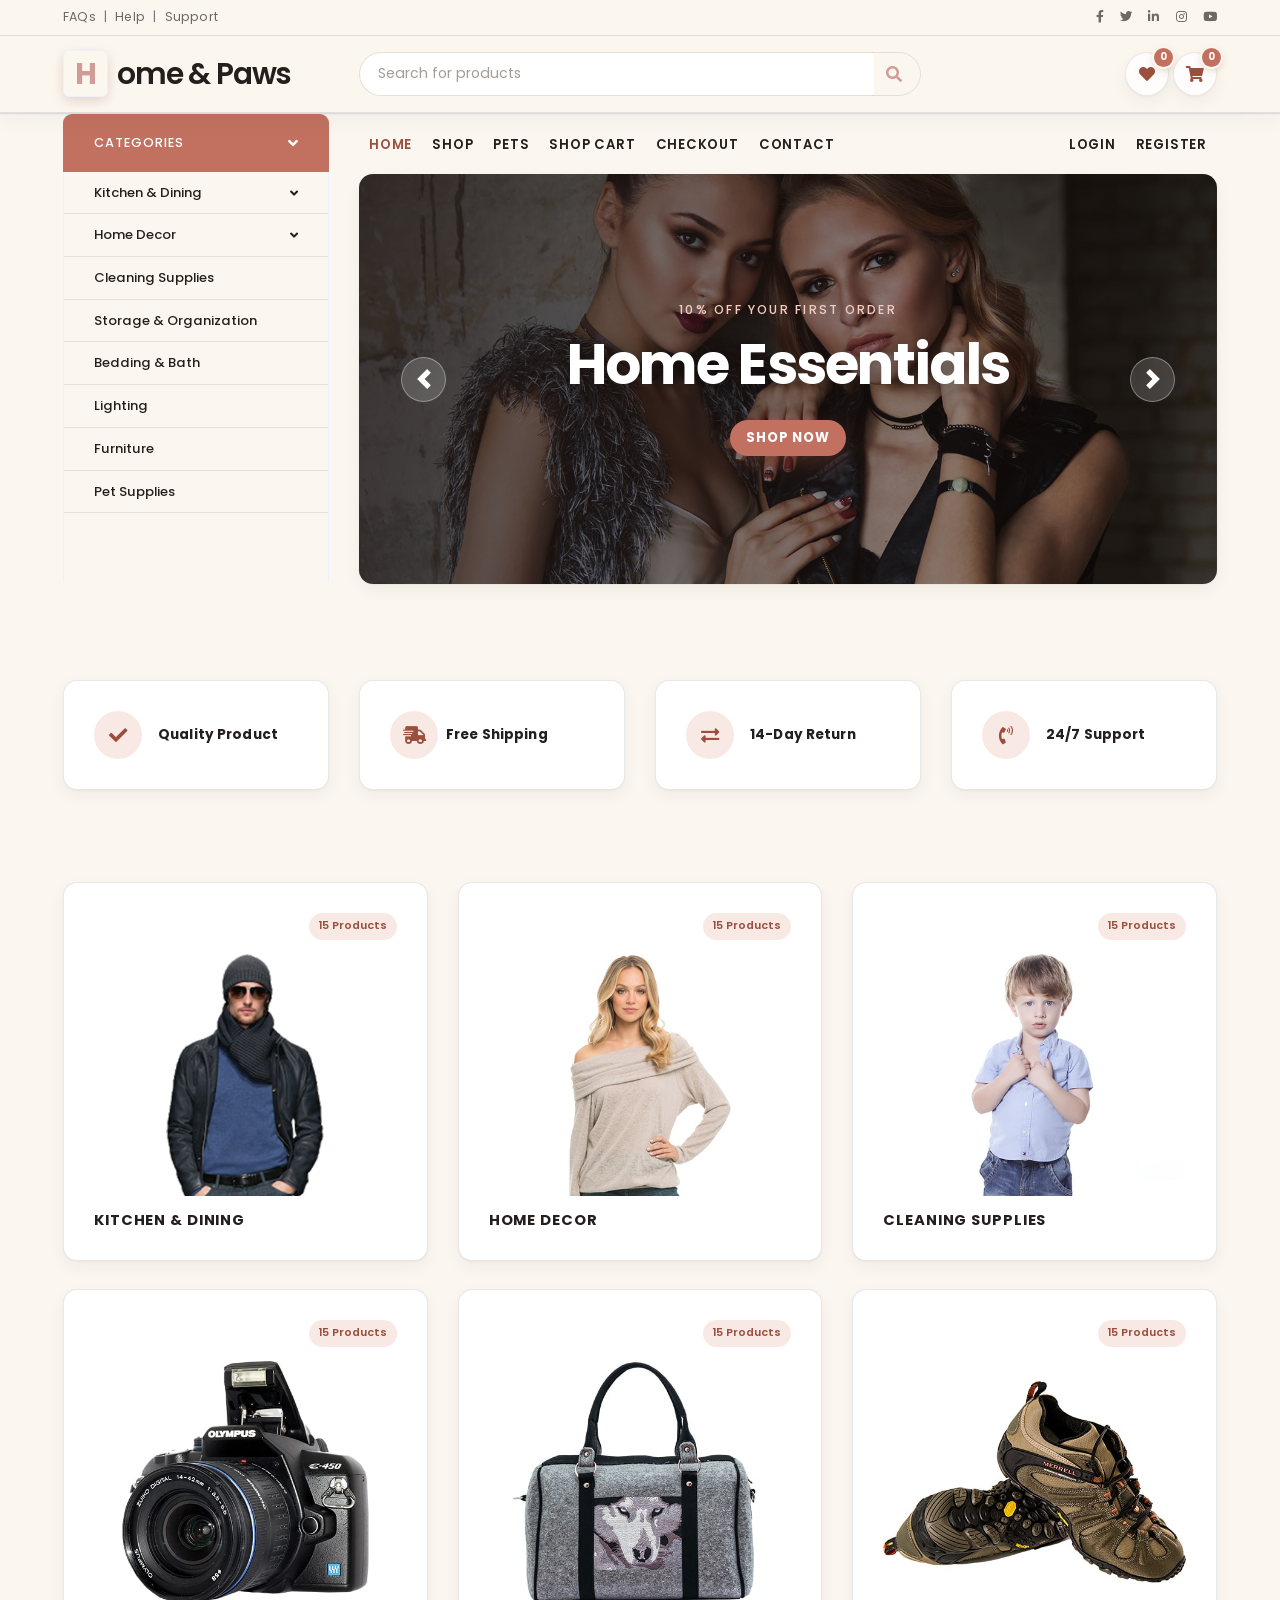
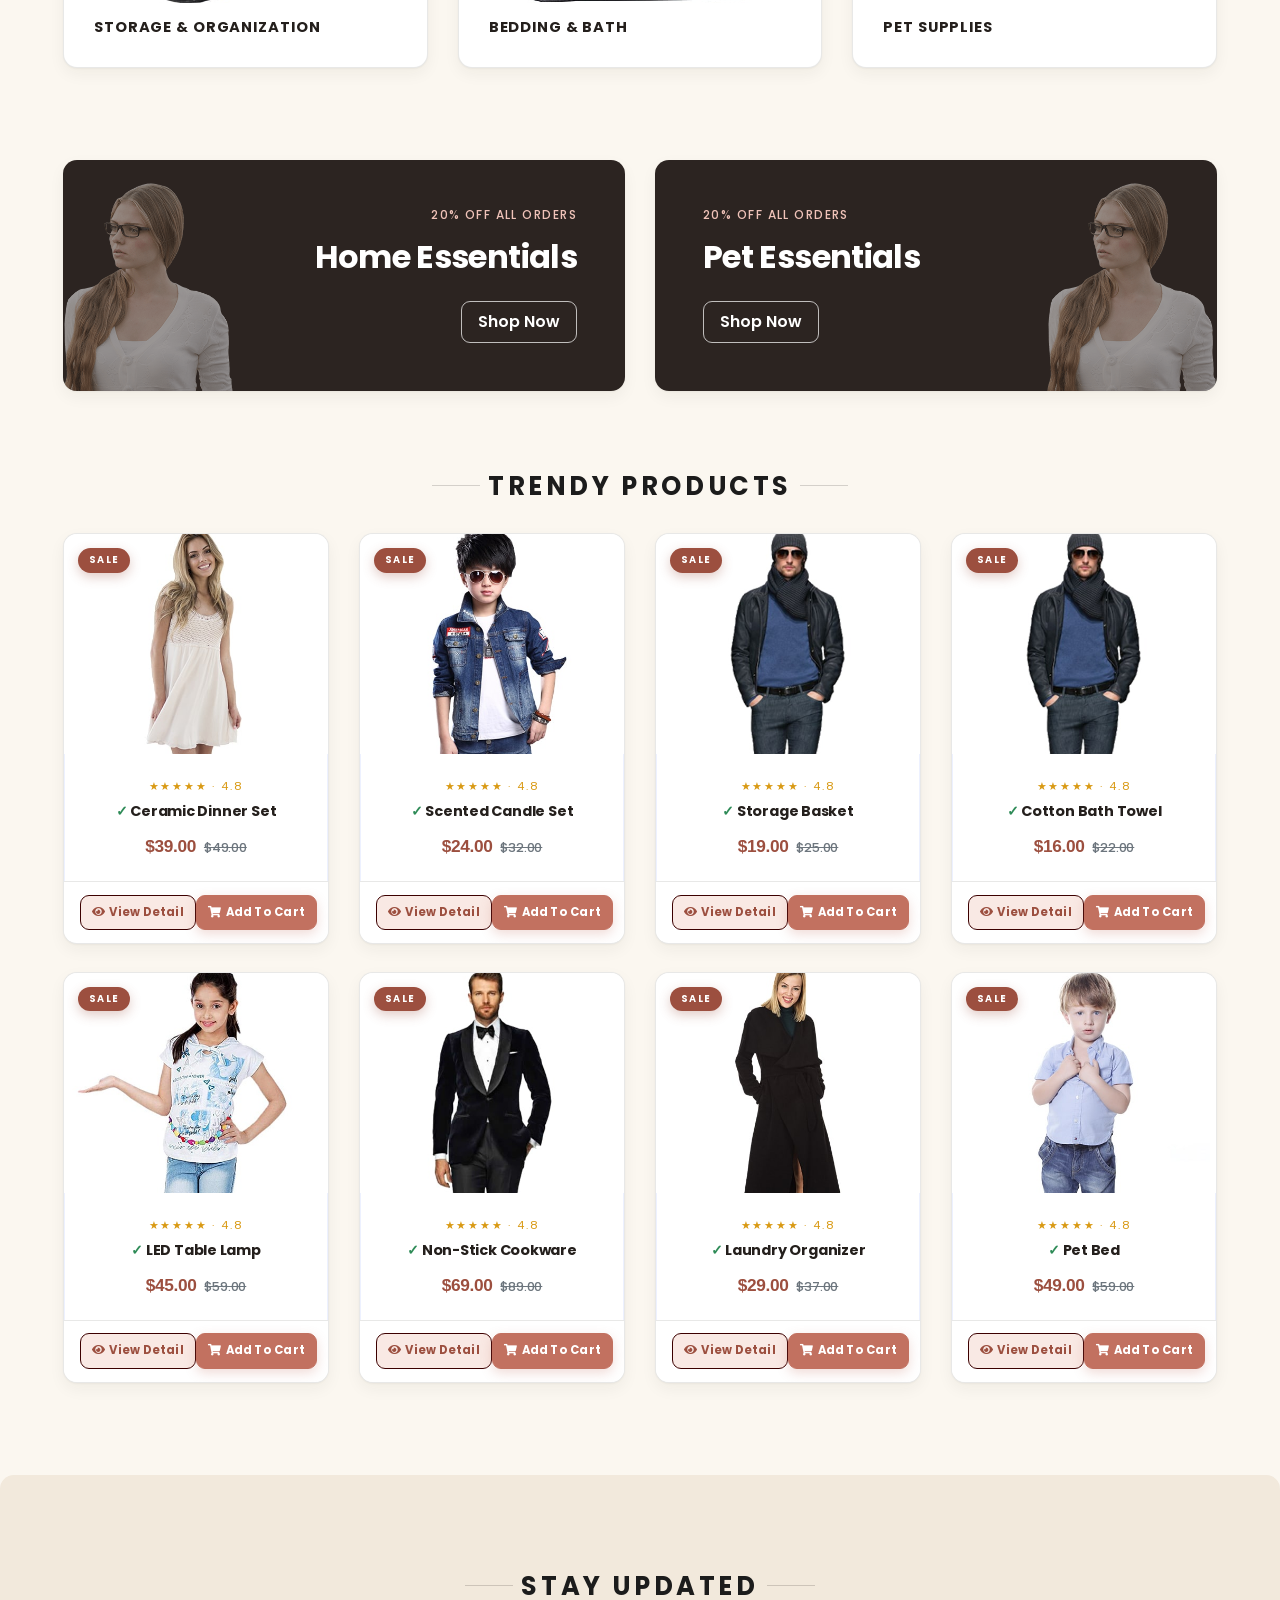
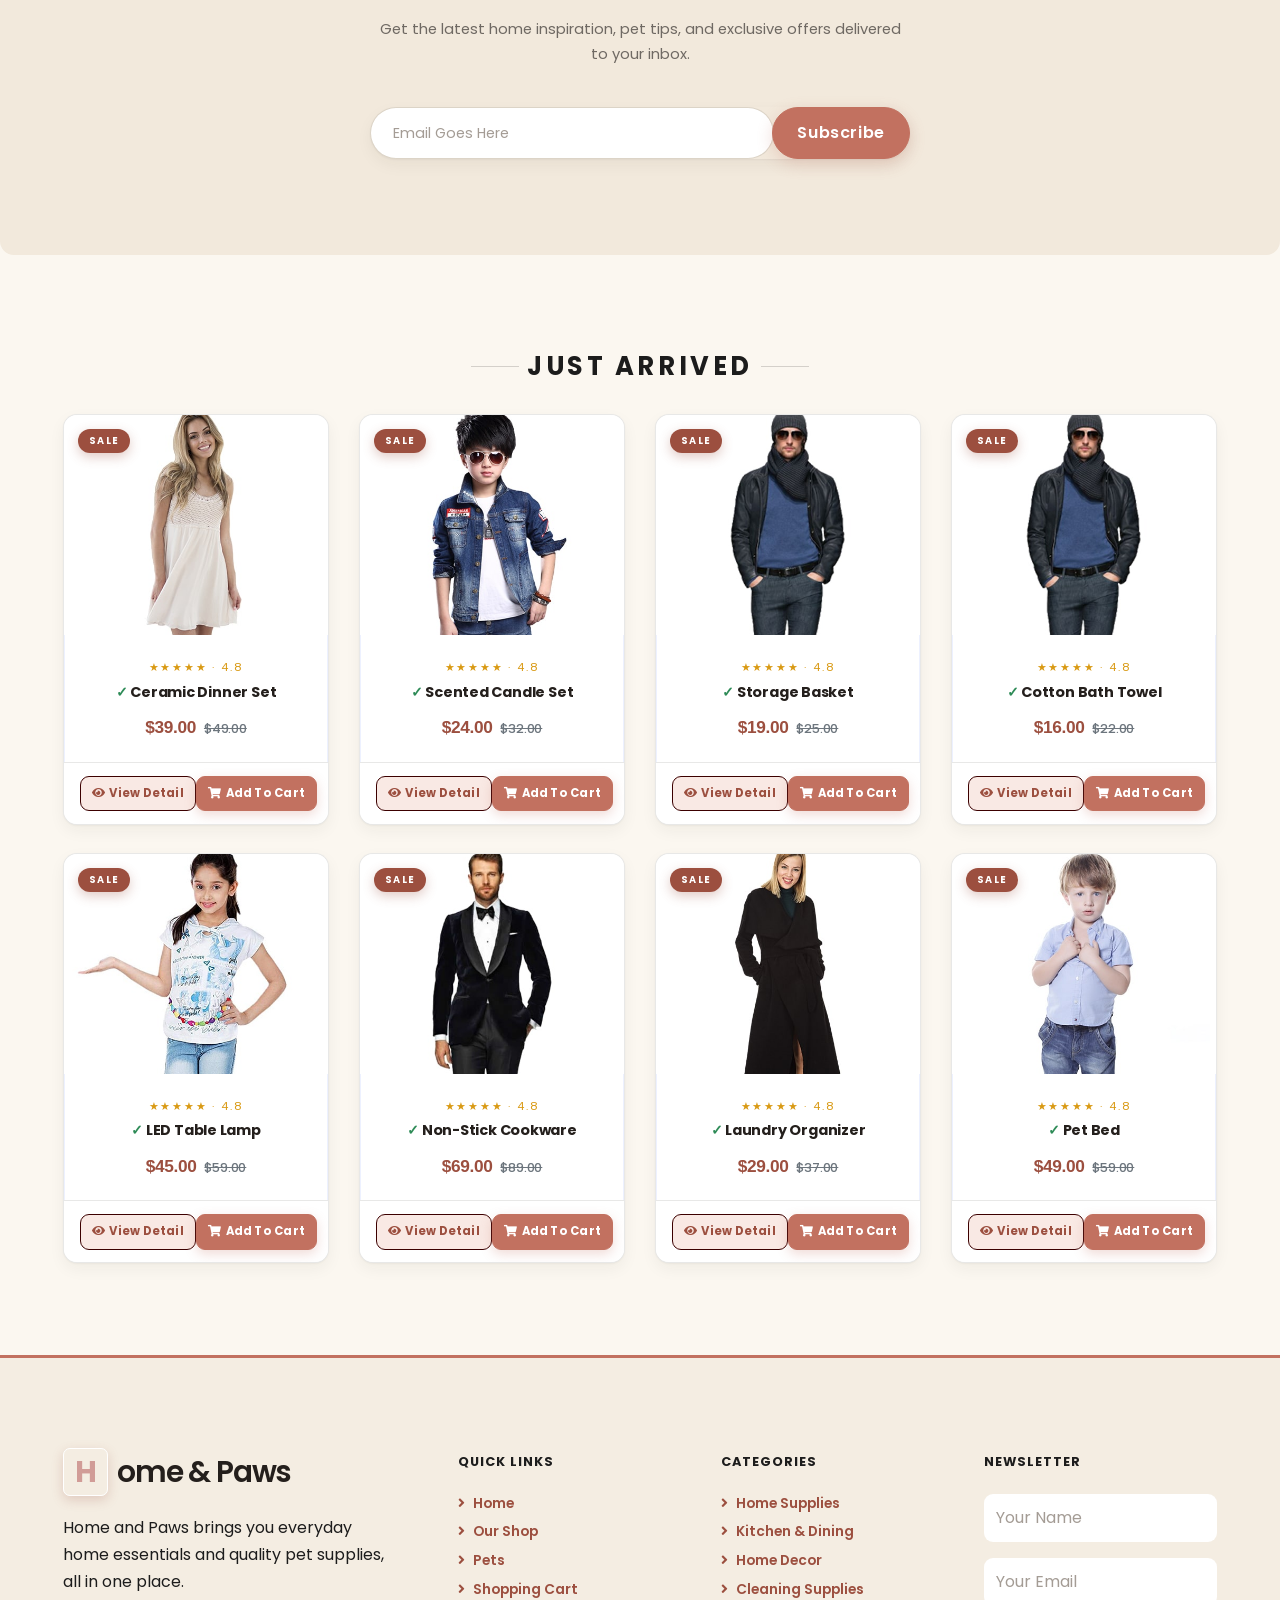
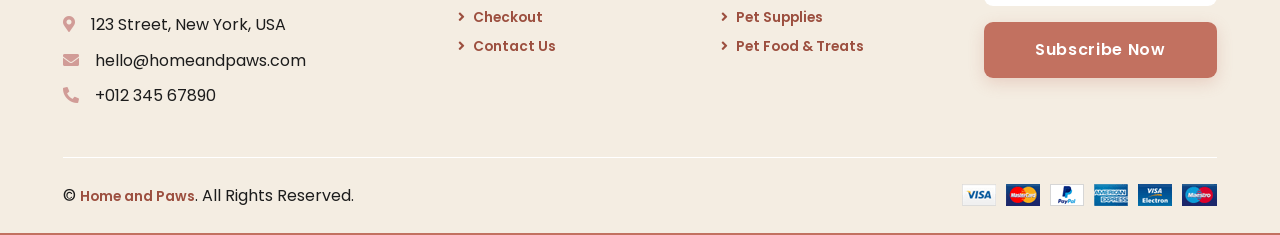
==== commit 8ad780da: "added visual updatesd, now stuff doesnt clip through cards, enhanced cards and carresoule still need" ====
--- a/EShopper/index.html
+++ b/EShopper/index.html
@@ -23,6 +23,8 @@
 
     <!-- Customized Bootstrap Stylesheet -->
     <link href="css/style.css" rel="stylesheet">
+    <!-- E-Commerce UI Enhancement Layer -->
+    <link href="css/enhanced.css" rel="stylesheet">
 </head>
 
 <body>
@@ -193,25 +195,25 @@
     <div class="container-fluid pt-5">
         <div class="row px-xl-5 pb-3">
             <div class="col-lg-3 col-md-6 col-sm-12 pb-1">
-                <div class="d-flex align-items-center border mb-4" style="padding: 30px;">
+                <div class="feature-item d-flex align-items-center border mb-4" style="padding: 30px;">
                     <h1 class="fa fa-check text-primary m-0 mr-3"></h1>
                     <h5 class="font-weight-semi-bold m-0">Quality Product</h5>
                 </div>
             </div>
             <div class="col-lg-3 col-md-6 col-sm-12 pb-1">
-                <div class="d-flex align-items-center border mb-4" style="padding: 30px;">
+                <div class="feature-item d-flex align-items-center border mb-4" style="padding: 30px;">
                     <h1 class="fa fa-shipping-fast text-primary m-0 mr-2"></h1>
                     <h5 class="font-weight-semi-bold m-0">Free Shipping</h5>
                 </div>
             </div>
             <div class="col-lg-3 col-md-6 col-sm-12 pb-1">
-                <div class="d-flex align-items-center border mb-4" style="padding: 30px;">
+                <div class="feature-item d-flex align-items-center border mb-4" style="padding: 30px;">
                     <h1 class="fas fa-exchange-alt text-primary m-0 mr-3"></h1>
                     <h5 class="font-weight-semi-bold m-0">14-Day Return</h5>
                 </div>
             </div>
             <div class="col-lg-3 col-md-6 col-sm-12 pb-1">
-                <div class="d-flex align-items-center border mb-4" style="padding: 30px;">
+                <div class="feature-item d-flex align-items-center border mb-4" style="padding: 30px;">
                     <h1 class="fa fa-phone-volume text-primary m-0 mr-3"></h1>
                     <h5 class="font-weight-semi-bold m-0">24/7 Support</h5>
                 </div>
--- a/EShopper/css/enhanced.css
+++ b/EShopper/css/enhanced.css
@@ -0,0 +1,1228 @@
+/* ==========================================================================
+   E-Commerce UI Enhancement Layer
+   --------------------------------------------------------------------------
+   A surgical styling layer for the "Home and Paws" storefront. It deliberately
+   does NOT alter any markup logic, data state, or integration - it only
+   composes on top of the existing class names via a later <link>.
+
+   Design contract
+   ---------------
+   Screen job     : Browse, evaluate and buy home + pet essentials.
+   Primary action : "Add To Cart" on product cards / "Shop Now" on promos.
+   Required states: default, hover, focus-visible, active, entrance, reduced-motion.
+   Responsive     : mobile-first; relies on the existing Bootstrap grid.
+   Palette        : the store's warm terracotta + cream, deepened for contrast.
+   Reject         : purple gradients, oversized pills, heavy layered shadows,
+                    uniform "stock card" look, placeholder copy.
+   ========================================================================== */
+
+
+/* --------------------------------------------------------------------------
+   1. Design tokens
+   -------------------------------------------------------------------------- */
+:root {
+  --enh-ink:          #241f1c;
+  --enh-muted:        #6f6963;
+  --enh-line:         rgba(36, 31, 28, 0.10);
+  --enh-line-strong:  rgba(36, 31, 28, 0.18);
+
+  --enh-canvas:       #fbf7f0;
+  --enh-surface:      #ffffff;
+
+  /* Store accent - warm terracotta, deepened from the original #D19C97 */
+  --enh-accent:       #c27160;
+  --enh-accent-deep:  #9c4f3f;
+  --enh-accent-soft:  #f9e9e4;
+
+  --enh-star:         #d99a14;
+  --enh-stock:        #2e8b57;
+
+  --enh-radius:       14px;
+  --enh-radius-sm:    9px;
+  --enh-pill:         999px;
+
+  --enh-shadow-sm:    0 1px 2px rgba(36, 31, 28, 0.04),
+                      0 6px 16px rgba(36, 31, 28, 0.05);
+  --enh-shadow-md:    0 12px 32px rgba(36, 31, 28, 0.11);
+  --enh-shadow-lg:    0 20px 48px rgba(36, 31, 28, 0.16);
+
+  --enh-ease:         cubic-bezier(0.2, 0.7, 0.2, 1);
+}
+
+/* The pets page keeps its own soft-blue identity, mapped to the same tokens. */
+body.pets-theme {
+  --enh-accent:       #74b4e6;
+  --enh-accent-deep:  #3b7fb8;
+  --enh-accent-soft:  #e7f2fb;
+}
+
+
+/* --------------------------------------------------------------------------
+   2. Base refinements - typography, canvas, selection
+   -------------------------------------------------------------------------- */
+body {
+  color: var(--enh-ink);
+  background-color: var(--enh-canvas);
+  -webkit-font-smoothing: antialiased;
+  -moz-osx-font-smoothing: grayscale;
+  text-rendering: optimizeLegibility;
+}
+
+body.pets-theme {
+  background-color: var(--enh-canvas);
+}
+
+h1, h2, h3, h4, h5, h6,
+.h1, .h2, .h3, .h4, .h5, .h6 {
+  color: var(--enh-ink);
+  letter-spacing: -0.015em;
+}
+
+.display-4 {
+  font-weight: 700;
+  letter-spacing: -0.03em;
+  line-height: 1.1;
+}
+
+p {
+  line-height: 1.7;
+}
+
+::selection {
+  background: var(--enh-accent-soft);
+  color: var(--enh-accent-deep);
+}
+
+a {
+  transition: color 0.2s var(--enh-ease);
+}
+
+a:hover {
+  text-decoration: none;
+}
+
+img {
+  image-rendering: auto;
+}
+
+/* Consistent focus ring for every interactive element. */
+a:focus-visible,
+button:focus-visible,
+input:focus-visible,
+select:focus-visible,
+textarea:focus-visible,
+.custom-control-input:focus ~ .custom-control-label::before,
+.page-link:focus-visible {
+  outline: 2px solid var(--enh-accent-deep);
+  outline-offset: 3px;
+}
+
+.form-control:focus {
+  border-color: var(--enh-accent);
+  box-shadow: 0 0 0 3px var(--enh-accent-soft);
+}
+
+.form-control,
+.input-group-text {
+  border-color: var(--enh-line) !important;
+  border-radius: var(--enh-radius-sm);
+}
+
+.form-control::placeholder {
+  color: #a49c95;
+}
+
+.input-group-text {
+  background: var(--enh-surface);
+  color: var(--enh-accent-deep);
+}
+
+
+/* --------------------------------------------------------------------------
+   3. Entrance animations (motion is disabled at the end of this file)
+   -------------------------------------------------------------------------- */
+@keyframes enhance-rise {
+  from { opacity: 0; transform: translateY(18px); }
+  to   { opacity: 1; transform: translateY(0); }
+}
+
+@keyframes enhance-fade-up {
+  from { opacity: 0; transform: translateY(24px); }
+  to   { opacity: 1; transform: translateY(0); }
+}
+
+@keyframes enhance-float {
+  0%, 100% { transform: translateY(0); }
+  50%      { transform: translateY(-5px); }
+}
+
+@keyframes enhance-pop {
+  0%   { transform: scale(1); }
+  50%  { transform: scale(1.22); }
+  100% { transform: scale(1); }
+}
+
+/* "backwards" keeps the pre-entrance state during delays, then releases the
+   transform so hover lifts still work once the animation has finished. */
+.product-item,
+.cat-item,
+.feature-item,
+.offer .col-md-6 > div {
+  animation: enhance-rise 0.6s var(--enh-ease) backwards;
+}
+
+.product-item:nth-child(2n),
+.cat-item:nth-child(2n),
+.feature-item:nth-child(2n),
+.offer .col-md-6:nth-child(2) > div { animation-delay: 0.06s; }
+.product-item:nth-child(3n),
+.cat-item:nth-child(3n),
+.feature-item:nth-child(3n) { animation-delay: 0.12s; }
+.product-item:nth-child(4n),
+.cat-item:nth-child(4n),
+.feature-item:nth-child(4n) { animation-delay: 0.18s; }
+
+
+/* --------------------------------------------------------------------------
+   4. Header - sticky, subtle glass, refined search + cart counter
+   -------------------------------------------------------------------------- */
+body > .container-fluid:first-child {
+  position: sticky;
+  top: 0;
+  z-index: 1050;
+  background: rgba(251, 247, 240, 0.82);
+  -webkit-backdrop-filter: saturate(160%) blur(16px);
+  backdrop-filter: saturate(160%) blur(16px);
+  border-bottom: 1px solid var(--enh-line);
+  box-shadow: 0 6px 24px rgba(36, 31, 28, 0.045);
+}
+
+/* Let the glass show through the original utility strip / logo row. */
+body > .container-fluid:first-child .bg-secondary,
+body > .container-fluid:first-child > .row {
+  background-color: transparent !important;
+}
+
+body > .container-fluid:first-child .row:first-child {
+  border-bottom: 1px solid var(--enh-line);
+  font-size: 0.78rem;
+  letter-spacing: 0.02em;
+}
+
+body > .container-fluid:first-child .row:first-child a {
+  color: var(--enh-muted) !important;
+}
+
+body > .container-fluid:first-child .row:first-child a:hover {
+  color: var(--enh-accent-deep) !important;
+}
+
+/* Brand wordmark */
+.brand-logo {
+  font-size: 1.85rem;
+  letter-spacing: -0.04em;
+}
+
+.brand-logo > span {
+  border-radius: 7px !important;
+  padding: 0.15rem 0.7rem !important;
+  margin-right: 0.55rem !important;
+  box-shadow: 0 4px 12px rgba(156, 79, 63, 0.22);
+}
+
+body.pets-theme .brand-logo > span {
+  box-shadow: 0 4px 12px rgba(59, 127, 184, 0.22);
+}
+
+/* Search field */
+body > .container-fluid:first-child form .form-control {
+  height: 44px;
+  border-radius: var(--enh-pill) 0 0 var(--enh-pill);
+  border-right: 0 !important;
+  padding-left: 1.1rem;
+  font-size: 0.88rem;
+}
+
+body > .container-fluid:first-child form .input-group-text {
+  border-radius: 0 var(--enh-pill) var(--enh-pill) 0;
+  border-left: 1px solid var(--enh-line) !important;
+  padding-right: 1.1rem;
+}
+
+/* Wishlist + cart icon buttons */
+body > .container-fluid:first-child a.btn.border {
+  position: relative;
+  width: 44px;
+  height: 44px;
+  padding: 0;
+  display: inline-flex;
+  align-items: center;
+  justify-content: center;
+  border-radius: 50%;
+  background: rgba(255, 255, 255, 0.75);
+  border-color: var(--enh-line) !important;
+  color: var(--enh-accent-deep);
+  box-shadow: var(--enh-shadow-sm);
+  transition: transform 0.25s var(--enh-ease),
+              box-shadow 0.25s var(--enh-ease),
+              background 0.25s var(--enh-ease);
+}
+
+body > .container-fluid:first-child a.btn.border:hover {
+  transform: translateY(-2px);
+  background: #fff;
+  box-shadow: var(--enh-shadow-md);
+}
+
+body > .container-fluid:first-child a.btn.border i {
+  color: var(--enh-accent-deep) !important;
+  font-size: 1rem;
+}
+
+/* The counter badge is promoted from a flat number to a cart indicator. */
+body > .container-fluid:first-child a.btn.border .badge {
+  position: absolute;
+  top: -5px;
+  right: -5px;
+  min-width: 19px;
+  height: 19px;
+  padding: 0 5px;
+  display: flex;
+  align-items: center;
+  justify-content: center;
+  border-radius: var(--enh-pill);
+  background: var(--enh-accent);
+  color: #fff;
+  font-size: 0.62rem;
+  font-weight: 700;
+  line-height: 1;
+  box-shadow: 0 0 0 2px var(--enh-canvas), 0 3px 8px rgba(156, 79, 63, 0.3);
+}
+
+body > .container-fluid:first-child a.btn.border:hover .badge {
+  animation: enhance-pop 0.4s var(--enh-ease);
+}
+
+/* Main navigation row */
+body > .container-fluid:nth-child(2) {
+  border-top: 1px solid var(--enh-line) !important;
+}
+
+body > .container-fluid:nth-child(2) .navbar {
+  background: transparent !important;
+}
+
+.navbar-light .navbar-nav .nav-link {
+  font-size: 0.82rem !important;
+  font-weight: 600;
+  letter-spacing: 0.06em;
+  text-transform: uppercase;
+  color: var(--enh-ink) !important;
+  transition: color 0.2s var(--enh-ease);
+}
+
+.navbar-light .navbar-nav .nav-link:hover,
+.navbar-light .navbar-nav .nav-link.active {
+  color: var(--enh-accent-deep) !important;
+}
+
+/* Category rail trigger */
+body > .container-fluid:nth-child(2) a.bg-primary {
+  height: 58px !important;
+  border-radius: var(--enh-radius-sm) var(--enh-radius-sm) 0 0;
+  background: var(--enh-accent) !important;
+  box-shadow: 0 6px 16px rgba(194, 113, 96, 0.22);
+  font-weight: 600;
+}
+
+body.pets-theme > .container-fluid:nth-child(2) a.bg-primary {
+  background: var(--enh-accent) !important;
+  color: var(--enh-ink) !important;
+  box-shadow: 0 6px 16px rgba(116, 180, 230, 0.3);
+}
+
+body > .container-fluid:nth-child(2) a.bg-primary h6 {
+  color: #fff !important;
+  text-transform: uppercase;
+  letter-spacing: 0.08em;
+  font-size: 0.8rem;
+}
+
+body.pets-theme > .container-fluid:nth-child(2) a.bg-primary h6 {
+  color: var(--enh-ink) !important;
+}
+
+body > .container-fluid:nth-child(2) a.bg-primary i {
+  color: #fff !important;
+}
+
+.navbar-vertical.navbar-light .navbar-nav .nav-link {
+  border-bottom-color: var(--enh-line) !important;
+  font-size: 0.82rem;
+  font-weight: 500;
+  letter-spacing: 0;
+  text-transform: none;
+  padding: 11px 30px !important;
+}
+
+.navbar-vertical .nav-link:hover {
+  padding-left: 36px !important;
+  color: var(--enh-accent-deep) !important;
+}
+
+.dropdown-menu {
+  border: 1px solid var(--enh-line) !important;
+  border-radius: var(--enh-radius-sm) !important;
+  box-shadow: var(--enh-shadow-md);
+  padding: 0.4rem 0;
+}
+
+.dropdown-item {
+  font-size: 0.85rem;
+  padding: 0.5rem 1rem;
+}
+
+.dropdown-item:hover,
+.dropdown-item:focus {
+  background: var(--enh-accent-soft);
+  color: var(--enh-accent-deep);
+}
+
+
+/* --------------------------------------------------------------------------
+   5. Buttons & calls to action
+   -------------------------------------------------------------------------- */
+.btn {
+  border-radius: var(--enh-radius-sm);
+  font-weight: 600;
+  transition: transform 0.22s var(--enh-ease),
+              box-shadow 0.22s var(--enh-ease),
+              background-color 0.22s var(--enh-ease),
+              border-color 0.22s var(--enh-ease),
+              color 0.22s var(--enh-ease);
+}
+
+.btn-primary {
+  color: #fff !important;
+  background-color: var(--enh-accent) !important;
+  border-color: var(--enh-accent) !important;
+  box-shadow: 0 5px 16px rgba(194, 113, 96, 0.24);
+}
+
+.btn-primary:hover,
+.btn-primary:focus {
+  color: #fff !important;
+  background-color: var(--enh-accent-deep) !important;
+  border-color: var(--enh-accent-deep) !important;
+  transform: translateY(-2px);
+  box-shadow: 0 10px 24px rgba(156, 79, 63, 0.32);
+}
+
+body.pets-theme .btn-primary {
+  color: var(--enh-ink) !important;
+  background-color: var(--enh-accent) !important;
+  border-color: var(--enh-accent) !important;
+  box-shadow: 0 5px 16px rgba(116, 180, 230, 0.3);
+}
+
+body.pets-theme .btn-primary:hover,
+body.pets-theme .btn-primary:focus {
+  background-color: #5aa2dc !important;
+  border-color: #5aa2dc !important;
+  color: var(--enh-ink) !important;
+}
+
+.btn-outline-primary {
+  color: var(--enh-accent-deep) !important;
+  border-color: var(--enh-accent) !important;
+}
+
+.btn-outline-primary:hover,
+.btn-outline-primary:focus {
+  color: #fff !important;
+  background-color: var(--enh-accent) !important;
+  border-color: var(--enh-accent) !important;
+  transform: translateY(-2px);
+}
+
+body.pets-theme .btn-outline-primary {
+  color: var(--enh-ink) !important;
+  border-color: var(--enh-accent) !important;
+}
+
+body.pets-theme .btn-outline-primary:hover,
+body.pets-theme .btn-outline-primary:focus {
+  color: var(--enh-ink) !important;
+}
+
+.btn:active,
+.btn.active {
+  transform: translateY(0) !important;
+}
+
+
+/* --------------------------------------------------------------------------
+   6. Section titles & badges
+   -------------------------------------------------------------------------- */
+.section-title {
+  letter-spacing: 0.14em;
+  text-transform: uppercase;
+  font-size: 1.6rem;
+  font-weight: 700;
+}
+
+.section-title span {
+  /* style.css sets .bg-secondary with !important; match it so the title chip
+     always inherits its section's surface colour. */
+  background: var(--enh-canvas) !important;
+}
+
+.section-title::before {
+  height: 1px !important;
+  background: var(--enh-line-strong) !important;
+}
+
+.badge {
+  border-radius: var(--enh-pill);
+  font-weight: 600;
+  letter-spacing: 0.02em;
+}
+
+/* Filter-count badges in the shop sidebar */
+.badge.border.font-weight-normal {
+  background: var(--enh-accent-soft) !important;
+  border-color: transparent !important;
+  color: var(--enh-accent-deep) !important;
+  font-size: 0.72rem;
+  padding: 0.28rem 0.6rem;
+}
+
+
+/* --------------------------------------------------------------------------
+   7. Product cards - the heart of the storefront
+   -------------------------------------------------------------------------- */
+.product-item {
+  border: 1px solid var(--enh-line) !important;
+  border-radius: var(--enh-radius);
+  background: var(--enh-surface);
+  overflow: hidden;
+  box-shadow: var(--enh-shadow-sm);
+  transition: transform 0.35s var(--enh-ease),
+              box-shadow 0.35s var(--enh-ease),
+              border-color 0.35s var(--enh-ease);
+}
+
+.product-item:hover {
+  transform: translateY(-6px);
+  box-shadow: var(--enh-shadow-md);
+  border-color: rgba(194, 113, 96, 0.4) !important;
+}
+
+body.pets-theme .product-item:hover {
+  border-color: rgba(116, 180, 230, 0.55) !important;
+}
+
+/* Uniform, gallery-like image area */
+.product-item .product-img {
+  height: 220px;
+  display: flex;
+  align-items: center;
+  justify-content: center;
+  border: 0 !important;
+  background: #fff !important;
+}
+
+.product-item .product-img img {
+  width: 100%;
+  height: 100%;
+  object-fit: cover;
+  transition: transform 0.55s var(--enh-ease);
+}
+
+.product-item:hover .product-img img {
+  transform: scale(1.07);
+}
+
+/* Sale flag - accurate here because every product shows a struck-through price */
+.product-item .product-img::before {
+  content: "SALE";
+  position: absolute;
+  top: 14px;
+  left: 14px;
+  z-index: 2;
+  padding: 5px 11px;
+  border-radius: var(--enh-pill);
+  background: var(--enh-accent-deep);
+  color: #fff;
+  font-size: 0.6rem;
+  font-weight: 700;
+  letter-spacing: 0.14em;
+  box-shadow: 0 4px 12px rgba(156, 79, 63, 0.3);
+}
+
+body.pets-theme .product-item .product-img::before {
+  background: #3b7fb8;
+}
+
+/* Wishlist affordance appears on hover - a quiet micro-interaction */
+.product-item .product-img::after {
+  content: "\f004";
+  font-family: "Font Awesome 5 Free";
+  font-weight: 900;
+  position: absolute;
+  top: 12px;
+  right: 12px;
+  z-index: 2;
+  width: 32px;
+  height: 32px;
+  display: flex;
+  align-items: center;
+  justify-content: center;
+  border-radius: 50%;
+  background: rgba(255, 255, 255, 0.92);
+  color: var(--enh-accent-deep);
+  font-size: 0.82rem;
+  box-shadow: 0 4px 12px rgba(36, 31, 28, 0.12);
+  opacity: 0;
+  transform: translateY(-6px);
+  transition: opacity 0.3s var(--enh-ease), transform 0.3s var(--enh-ease);
+}
+
+.product-item:hover .product-img::after {
+  opacity: 1;
+  transform: translateY(0);
+}
+
+.product-item .product-img::after:hover {
+  color: #d9483b;
+}
+
+/* Rating line, inserted above the product title */
+.product-item .card-body::before {
+  content: "\2605 \2605 \2605 \2605 \2605  \00b7  4.8";
+  display: block;
+  margin-bottom: 0.5rem;
+  color: var(--enh-star);
+  font-size: 0.7rem;
+  letter-spacing: 0.16em;
+}
+
+/* Stock check sits before the title - icon + text, never colour alone */
+.product-item .card-body h6.text-truncate {
+  font-size: 0.9rem;
+  font-weight: 700;
+  color: var(--enh-ink);
+}
+
+.product-item .card-body h6.text-truncate::before {
+  content: "\2713  ";
+  color: var(--enh-stock);
+  font-weight: 700;
+}
+
+/* Structured pricing */
+.product-item .card-body .d-flex.justify-content-center {
+  align-items: baseline;
+}
+
+.product-item .card-body .d-flex.justify-content-center h6:first-child {
+  color: var(--enh-accent-deep);
+  font-size: 1.08rem;
+  font-weight: 800;
+  letter-spacing: -0.02em;
+}
+
+.product-item .card-body .d-flex.justify-content-center h6:last-child {
+  color: #a49c95;
+  font-size: 0.8rem;
+}
+
+/* Card footer / action bar */
+.product-item .card-footer {
+  background: var(--enh-surface) !important;
+  border: 0 !important;
+  border-top: 1px solid var(--enh-line) !important;
+  padding: 0.8rem 1rem;
+}
+
+body .product-item .card-footer .btn {
+  border-radius: var(--enh-radius-sm);
+  font-size: 0.72rem;
+  font-weight: 700;
+  letter-spacing: 0.02em;
+  padding: 0.5rem 0.7rem !important;
+  white-space: nowrap;
+}
+
+/* View detail - quiet ghost action */
+body .product-item .card-footer .btn:first-child {
+  background: var(--enh-accent-soft) !important;
+  color: var(--enh-accent-deep) !important;
+}
+
+body .product-item .card-footer .btn:first-child i {
+  color: var(--enh-accent-deep) !important;
+}
+
+body .product-item .card-footer .btn:first-child:hover {
+  background: var(--enh-accent) !important;
+  color: #fff !important;
+}
+
+body .product-item .card-footer .btn:first-child:hover i {
+  color: #fff !important;
+}
+
+/* Add to cart - primary CTA */
+body .product-item .card-footer .btn:last-child {
+  background: var(--enh-accent) !important;
+  color: #fff !important;
+  border-color: var(--enh-accent) !important;
+  box-shadow: 0 4px 12px rgba(194, 113, 96, 0.25);
+}
+
+body .product-item .card-footer .btn:last-child i {
+  color: #fff !important;
+}
+
+body .product-item .card-footer .btn:last-child:hover {
+  background: var(--enh-accent-deep) !important;
+  border-color: var(--enh-accent-deep) !important;
+  transform: translateY(-2px);
+  box-shadow: 0 9px 20px rgba(156, 79, 63, 0.35);
+}
+
+body.pets-theme .product-item .card-footer .btn:first-child {
+  color: var(--enh-accent-deep) !important;
+}
+
+body.pets-theme .product-item .card-footer .btn:last-child {
+  color: var(--enh-ink) !important;
+}
+
+body.pets-theme .product-item .card-footer .btn:last-child i,
+body.pets-theme .product-item .card-footer .btn:first-child i {
+  color: var(--enh-ink) !important;
+}
+
+body.pets-theme .product-item .card-footer .btn:last-child:hover {
+  background: #5aa2dc !important;
+}
+
+
+/* --------------------------------------------------------------------------
+   8. Category tiles, feature strip, promo banners, hero
+   -------------------------------------------------------------------------- */
+.cat-item {
+  border: 1px solid var(--enh-line) !important;
+  border-radius: var(--enh-radius);
+  background: var(--enh-surface);
+  box-shadow: var(--enh-shadow-sm);
+  transition: transform 0.35s var(--enh-ease), box-shadow 0.35s var(--enh-ease);
+}
+
+.cat-item:hover {
+  transform: translateY(-5px);
+  box-shadow: var(--enh-shadow-md);
+}
+
+.cat-item .cat-img {
+  border-radius: var(--enh-radius-sm);
+}
+
+.cat-item .cat-img img {
+  transition: transform 0.55s var(--enh-ease);
+}
+
+.cat-item:hover .cat-img img {
+  transform: scale(1.06);
+}
+
+.cat-item p.text-right {
+  align-self: flex-start;
+  margin: 0 0 0.9rem auto;
+  padding: 4px 10px;
+  border-radius: var(--enh-pill);
+  background: var(--enh-accent-soft);
+  color: var(--enh-accent-deep);
+  font-size: 0.68rem;
+  font-weight: 600;
+}
+
+.cat-item h5 {
+  text-transform: uppercase;
+  letter-spacing: 0.06em;
+  font-size: 0.92rem;
+  font-weight: 700;
+}
+
+.feature-item {
+  border: 1px solid var(--enh-line) !important;
+  border-radius: var(--enh-radius);
+  background: var(--enh-surface);
+  box-shadow: var(--enh-shadow-sm);
+  transition: transform 0.3s var(--enh-ease), box-shadow 0.3s var(--enh-ease);
+}
+
+.feature-item:hover {
+  transform: translateY(-4px);
+  box-shadow: var(--enh-shadow-md);
+}
+
+.feature-item > i,
+.feature-item > h1 {
+  width: 48px;
+  height: 48px;
+  flex: 0 0 48px;
+  display: inline-flex !important;
+  align-items: center;
+  justify-content: center;
+  border-radius: 50%;
+  background: var(--enh-accent-soft);
+  color: var(--enh-accent-deep) !important;
+  font-size: 1.15rem !important;
+}
+
+.feature-item h5 {
+  font-size: 0.85rem !important;
+  font-weight: 700;
+  letter-spacing: 0.01em;
+}
+
+.offer .col-md-6 > div {
+  border-radius: var(--enh-radius);
+  overflow: hidden;
+  background: #2c2421 !important;
+  box-shadow: var(--enh-shadow-sm);
+  transition: transform 0.35s var(--enh-ease), box-shadow 0.35s var(--enh-ease);
+}
+
+.offer .col-md-6 > div:hover {
+  transform: translateY(-4px);
+  box-shadow: var(--enh-shadow-md);
+}
+
+.offer h5 {
+  color: #f0c3b9 !important;
+  letter-spacing: 0.12em;
+  font-size: 0.75rem;
+}
+
+.offer h1 {
+  color: #fff !important;
+  font-size: 2rem;
+  font-weight: 700;
+  letter-spacing: -0.02em;
+}
+
+/* Promo CTAs sit on a dark panel - use a light outline for readable contrast. */
+.offer .btn-outline-primary {
+  color: #fff !important;
+  border-color: rgba(255, 255, 255, 0.7) !important;
+  background: transparent !important;
+}
+
+.offer .btn-outline-primary:hover,
+.offer .btn-outline-primary:focus {
+  color: var(--enh-ink) !important;
+  background: #fff !important;
+  border-color: #fff !important;
+}
+
+body.pets-theme .offer .col-md-6 > div {
+  background: #20384a !important;
+}
+
+.offer img {
+  opacity: 0.55;
+  transition: transform 0.6s var(--enh-ease), opacity 0.6s var(--enh-ease);
+}
+
+.offer .col-md-6 > div:hover img {
+  transform: scale(1.06);
+  opacity: 0.68;
+}
+
+/* Hero carousel */
+#header-carousel {
+  border-radius: var(--enh-radius);
+  overflow: hidden;
+  box-shadow: var(--enh-shadow-sm);
+}
+
+#header-carousel .carousel-item {
+  height: 410px !important;
+}
+
+.carousel-caption {
+  background: linear-gradient(90deg, rgba(36, 25, 21, 0.78), rgba(36, 25, 21, 0.28)) !important;
+}
+
+.carousel-caption h4 {
+  color: #f4cbc2 !important;
+  letter-spacing: 0.18em;
+  font-size: 0.78rem;
+}
+
+.carousel-caption h3 {
+  text-shadow: 0 2px 18px rgba(0, 0, 0, 0.25);
+}
+
+.carousel-item.active .carousel-caption > div {
+  animation: enhance-fade-up 0.75s var(--enh-ease) both;
+}
+
+.carousel-caption .btn.btn-light {
+  background: var(--enh-accent) !important;
+  color: #fff !important;
+  border: 0;
+  border-radius: var(--enh-pill);
+  padding: 0.7rem 1.6rem;
+  font-size: 0.82rem;
+  font-weight: 700;
+  letter-spacing: 0.06em;
+  text-transform: uppercase;
+  box-shadow: 0 8px 22px rgba(156, 79, 63, 0.35);
+}
+
+.carousel-caption .btn.btn-light:hover {
+  background: var(--enh-accent-deep) !important;
+  transform: translateY(-2px);
+}
+
+body.pets-theme .carousel-caption .btn.btn-light {
+  color: var(--enh-ink) !important;
+}
+
+.carousel-control-prev,
+.carousel-control-next {
+  opacity: 1;
+}
+
+.carousel-control-prev .btn,
+.carousel-control-next .btn {
+  border-radius: 50% !important;
+  background: rgba(255, 255, 255, 0.16) !important;
+  -webkit-backdrop-filter: blur(8px);
+  backdrop-filter: blur(8px);
+  border: 1px solid rgba(255, 255, 255, 0.35) !important;
+  transition: background 0.25s var(--enh-ease), transform 0.25s var(--enh-ease);
+}
+
+.carousel-control-prev:hover .btn,
+.carousel-control-next:hover .btn {
+  background: rgba(255, 255, 255, 0.3) !important;
+  transform: scale(1.08);
+}
+
+
+/* --------------------------------------------------------------------------
+   9. Shop page - filters, sort controls, pagination
+   -------------------------------------------------------------------------- */
+.filter-panel .font-weight-semi-bold,
+.col-lg-3 .font-weight-semi-bold.mb-4 {
+  text-transform: uppercase;
+  letter-spacing: 0.08em;
+  font-size: 0.78rem;
+  color: var(--enh-muted);
+}
+
+.custom-control-label {
+  font-size: 0.85rem;
+  color: var(--enh-ink);
+  cursor: pointer;
+}
+
+.custom-checkbox .custom-control-input:checked ~ .custom-control-label::before {
+  background-color: var(--enh-accent) !important;
+  border-color: var(--enh-accent) !important;
+}
+
+.custom-control-input:focus ~ .custom-control-label::before {
+  box-shadow: 0 0 0 3px var(--enh-accent-soft) !important;
+}
+
+.page-link {
+  color: var(--enh-muted);
+  border-color: var(--enh-line) !important;
+  border-radius: var(--enh-radius-sm) !important;
+  margin: 0 3px;
+  font-size: 0.82rem;
+  font-weight: 600;
+  transition: all 0.2s var(--enh-ease);
+}
+
+.page-link:hover {
+  color: var(--enh-accent-deep);
+  background: var(--enh-accent-soft);
+}
+
+.page-item.active .page-link {
+  background-color: var(--enh-accent) !important;
+  border-color: var(--enh-accent) !important;
+  color: #fff !important;
+  box-shadow: 0 4px 12px rgba(194, 113, 96, 0.25);
+}
+
+.page-item.disabled .page-link {
+  color: #bbb4ad;
+}
+
+
+/* --------------------------------------------------------------------------
+   10. Cart, checkout, contact - forms, tables, summaries
+   -------------------------------------------------------------------------- */
+.table-bordered,
+.table-bordered th,
+.table-bordered td {
+  border-color: var(--enh-line) !important;
+}
+
+.table thead th {
+  background: #faf4ec;
+  color: var(--enh-muted);
+  text-transform: uppercase;
+  letter-spacing: 0.08em;
+  font-size: 0.72rem;
+  font-weight: 700;
+  border-bottom-width: 1px !important;
+}
+
+body.pets-theme .table thead th {
+  background: #f1f7fd;
+}
+
+.table td {
+  vertical-align: middle !important;
+}
+
+.quantity .btn-primary {
+  width: 30px;
+  height: 30px;
+  padding: 0;
+  display: inline-flex;
+  align-items: center;
+  justify-content: center;
+  border-radius: 50%;
+}
+
+.quantity .form-control {
+  font-weight: 700;
+  color: var(--enh-ink);
+}
+
+.card.border-secondary {
+  border-color: var(--enh-line) !important;
+  border-radius: var(--enh-radius) !important;
+  box-shadow: var(--enh-shadow-sm);
+  overflow: hidden;
+}
+
+.card.border-secondary .card-header.bg-secondary,
+.card-header.bg-secondary {
+  background: #faf4ec !important;
+  border-bottom: 1px solid var(--enh-line) !important;
+}
+
+body.pets-theme .card-header.bg-secondary {
+  background: #f1f7fd !important;
+}
+
+.card-header.bg-secondary h4 {
+  text-transform: uppercase;
+  letter-spacing: 0.08em;
+  font-size: 1rem;
+}
+
+.btn-block.btn-primary {
+  border-radius: var(--enh-radius-sm);
+  letter-spacing: 0.04em;
+  padding: 0.9rem 1rem;
+}
+
+/* Inner-page header band - align it with the warm storefront palette. */
+body > .container-fluid.bg-secondary:not(.my-5) {
+  background: #f4ede2 !important;
+  border-bottom: 2px solid var(--enh-accent);
+}
+
+body.pets-theme > .container-fluid.bg-secondary:not(.my-5) {
+  background: #e9f2fa !important;
+  border-bottom-color: var(--enh-accent);
+}
+
+body > .container-fluid.bg-secondary:not(.my-5) a {
+  color: var(--enh-accent-deep) !important;
+  font-weight: 600;
+}
+
+/* Newsletter / subscribe band */
+.bg-secondary.my-5 {
+  background: #f2e9dc !important;
+  border-radius: var(--enh-radius);
+}
+
+body.pets-theme .bg-secondary.my-5 {
+  background: #e9f2fa !important;
+}
+
+.bg-secondary.my-5 .section-title span {
+  background: #f2e9dc !important;
+}
+
+body.pets-theme .bg-secondary.my-5 .section-title span {
+  background: #e9f2fa !important;
+}
+
+/* Subscribe band: one cohesive pill-shaped CTA instead of a square-joined group. */
+.bg-secondary.my-5 p {
+  max-width: 540px;
+  margin: 0 auto 1.5rem;
+  color: var(--enh-muted);
+  font-size: 0.92rem;
+}
+
+.bg-secondary.my-5 .input-group {
+  max-width: 540px;
+  margin: 0 auto;
+  border-radius: var(--enh-pill);
+  box-shadow: var(--enh-shadow-sm);
+}
+
+.bg-secondary.my-5 .input-group .form-control,
+.bg-secondary.my-5 .input-group .input-group-append .btn {
+  min-height: 52px;
+  border-radius: var(--enh-pill) !important;
+}
+
+.bg-secondary.my-5 .input-group .form-control {
+  padding: 0.75rem 1.4rem !important;
+  font-size: 0.9rem;
+}
+
+.bg-secondary.my-5 .input-group .input-group-append .btn {
+  padding: 0.75rem 1.8rem;
+  margin-left: -1px;
+  letter-spacing: 0.04em;
+}
+
+
+/* --------------------------------------------------------------------------
+   11. Footer & back-to-top
+   -------------------------------------------------------------------------- */
+.container-fluid.bg-secondary.text-dark {
+  background: #f4ede2 !important;
+  border-top: 3px solid var(--enh-accent);
+}
+
+body.pets-theme .container-fluid.bg-secondary.text-dark {
+  background: #eef5fb !important;
+  border-top-color: var(--enh-accent);
+}
+
+.container-fluid.bg-secondary.text-dark a {
+  color: var(--enh-muted) !important;
+  font-size: 0.86rem;
+}
+
+.container-fluid.bg-secondary.text-dark a:hover {
+  color: var(--enh-accent-deep) !important;
+}
+
+.container-fluid.bg-secondary.text-dark h5 {
+  text-transform: uppercase;
+  letter-spacing: 0.08em;
+  font-size: 0.8rem;
+}
+
+.back-to-top {
+  right: 26px;
+  bottom: 26px;
+  width: 44px;
+  height: 44px;
+  display: none;
+  align-items: center;
+  justify-content: center;
+  border-radius: 50%;
+  background: var(--enh-accent) !important;
+  border-color: var(--enh-accent) !important;
+  color: #fff !important;
+  box-shadow: 0 8px 22px rgba(156, 79, 63, 0.35);
+  animation: enhance-float 2.4s ease-in-out infinite !important;
+}
+
+.back-to-top:hover {
+  background: var(--enh-accent-deep) !important;
+  color: #fff !important;
+}
+
+body.pets-theme .back-to-top {
+  color: var(--enh-ink) !important;
+}
+
+
+/* --------------------------------------------------------------------------
+   12. Responsive polish
+   -------------------------------------------------------------------------- */
+@media (max-width: 991.98px) {
+  .product-item .product-img { height: 240px; }
+
+  .carousel-caption h3 { font-size: 2.2rem; }
+
+  body > .container-fluid:first-child .row:first-child {
+    justify-content: center;
+  }
+}
+
+@media (max-width: 767.98px) {
+  .brand-logo { font-size: 1.5rem; }
+
+  .section-title { font-size: 1.3rem; }
+
+  .product-item .product-img { height: 210px; }
+
+  .offer h1 { font-size: 1.5rem; }
+
+  #header-carousel,
+  #header-carousel .carousel-item { height: 320px !important; }
+
+  .carousel-caption h3 { font-size: 1.8rem; }
+}
+
+@media (max-width: 575.98px) {
+  body > .container-fluid:first-child a.btn.border {
+    width: 38px;
+    height: 38px;
+  }
+
+  .product-item .card-footer .btn {
+    font-size: 0.66rem;
+    padding: 0.45rem 0.5rem !important;
+  }
+
+  /* Inset the caption so the carousel arrows never sit on top of the headline. */
+  .carousel-caption {
+    padding: 0 3rem 2.25rem !important;
+  }
+
+  .carousel-caption h4 { letter-spacing: 0.1em; font-size: 0.66rem; }
+
+  .carousel-caption h3 { font-size: 1.55rem; }
+
+  .carousel-caption .btn.btn-light { padding: 0.6rem 1.1rem; }
+}
+
+
+/* --------------------------------------------------------------------------
+   13. Reduced motion - respect user preference
+   -------------------------------------------------------------------------- */
+@media (prefers-reduced-motion: reduce) {
+  *,
+  *::before,
+  *::after {
+    animation-duration: 0.01ms !important;
+    animation-iteration-count: 1 !important;
+    transition-duration: 0.01ms !important;
+    scroll-behavior: auto !important;
+  }
+}
